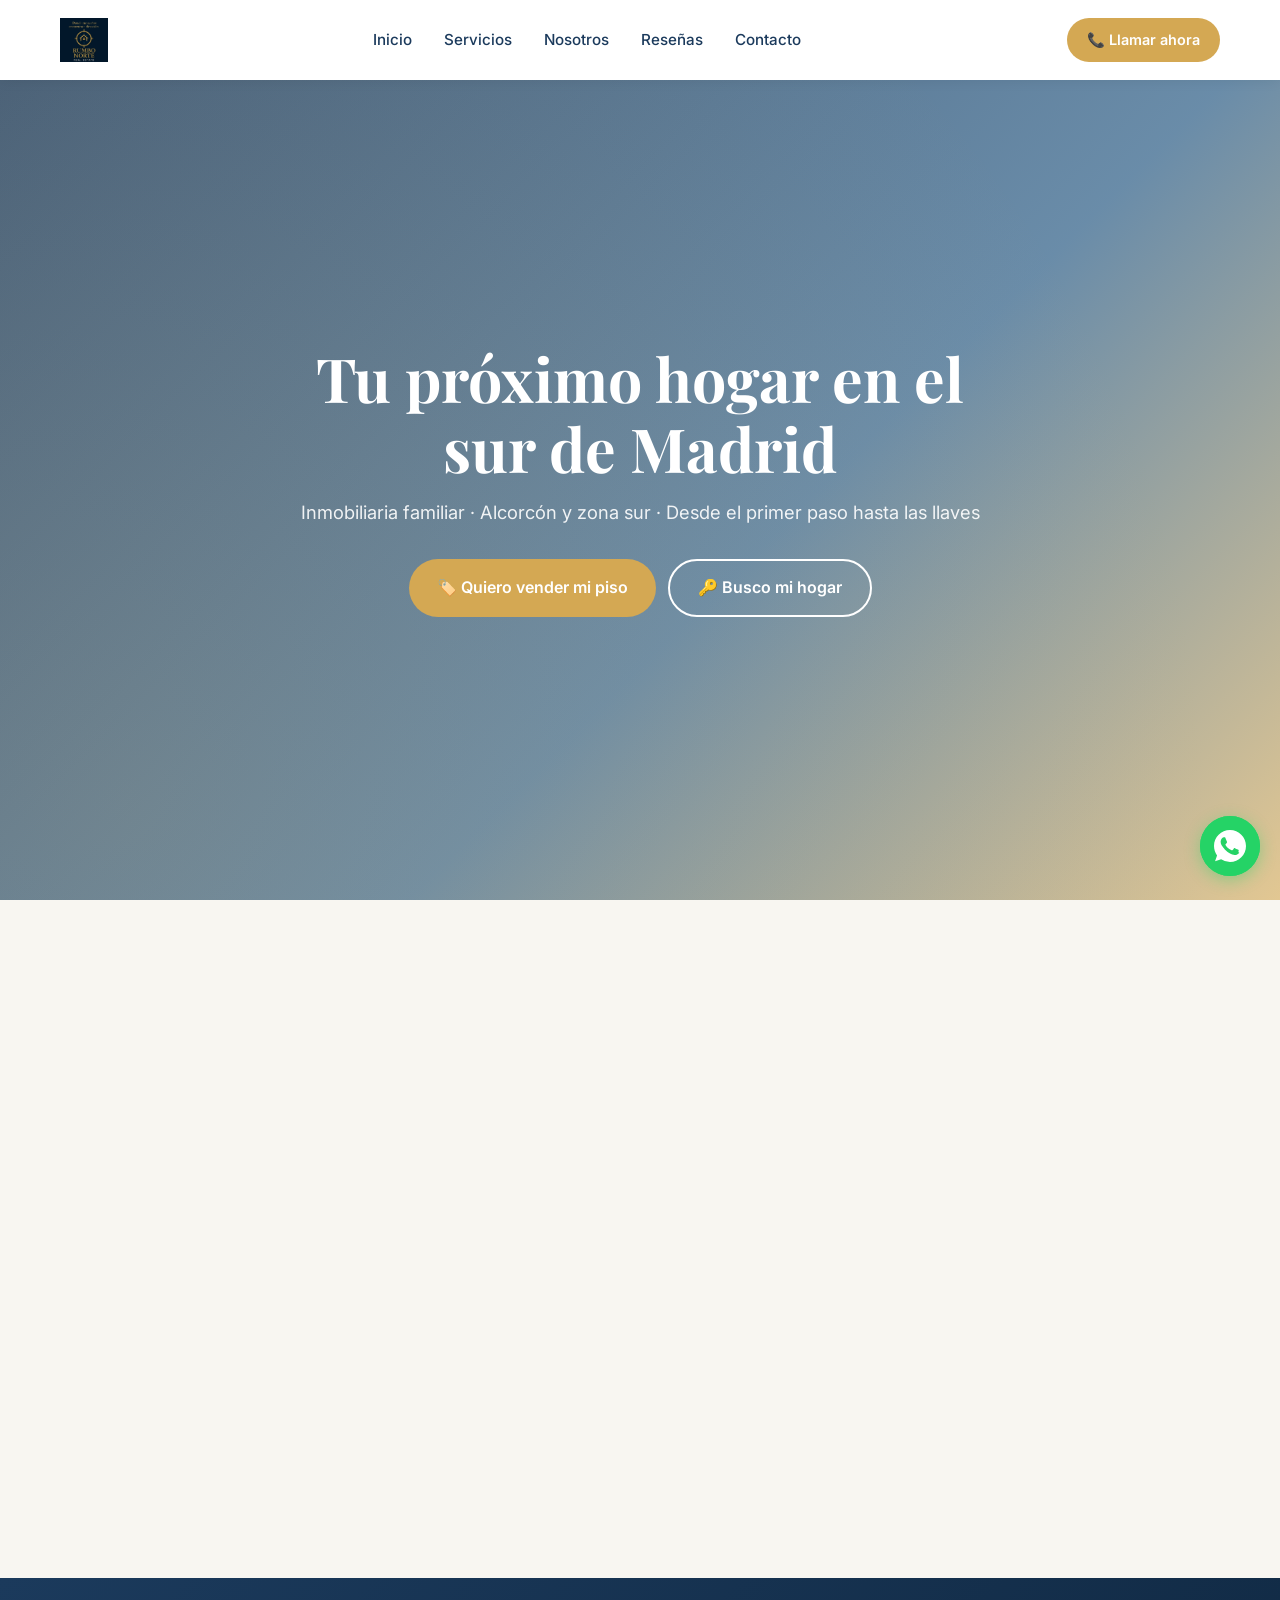
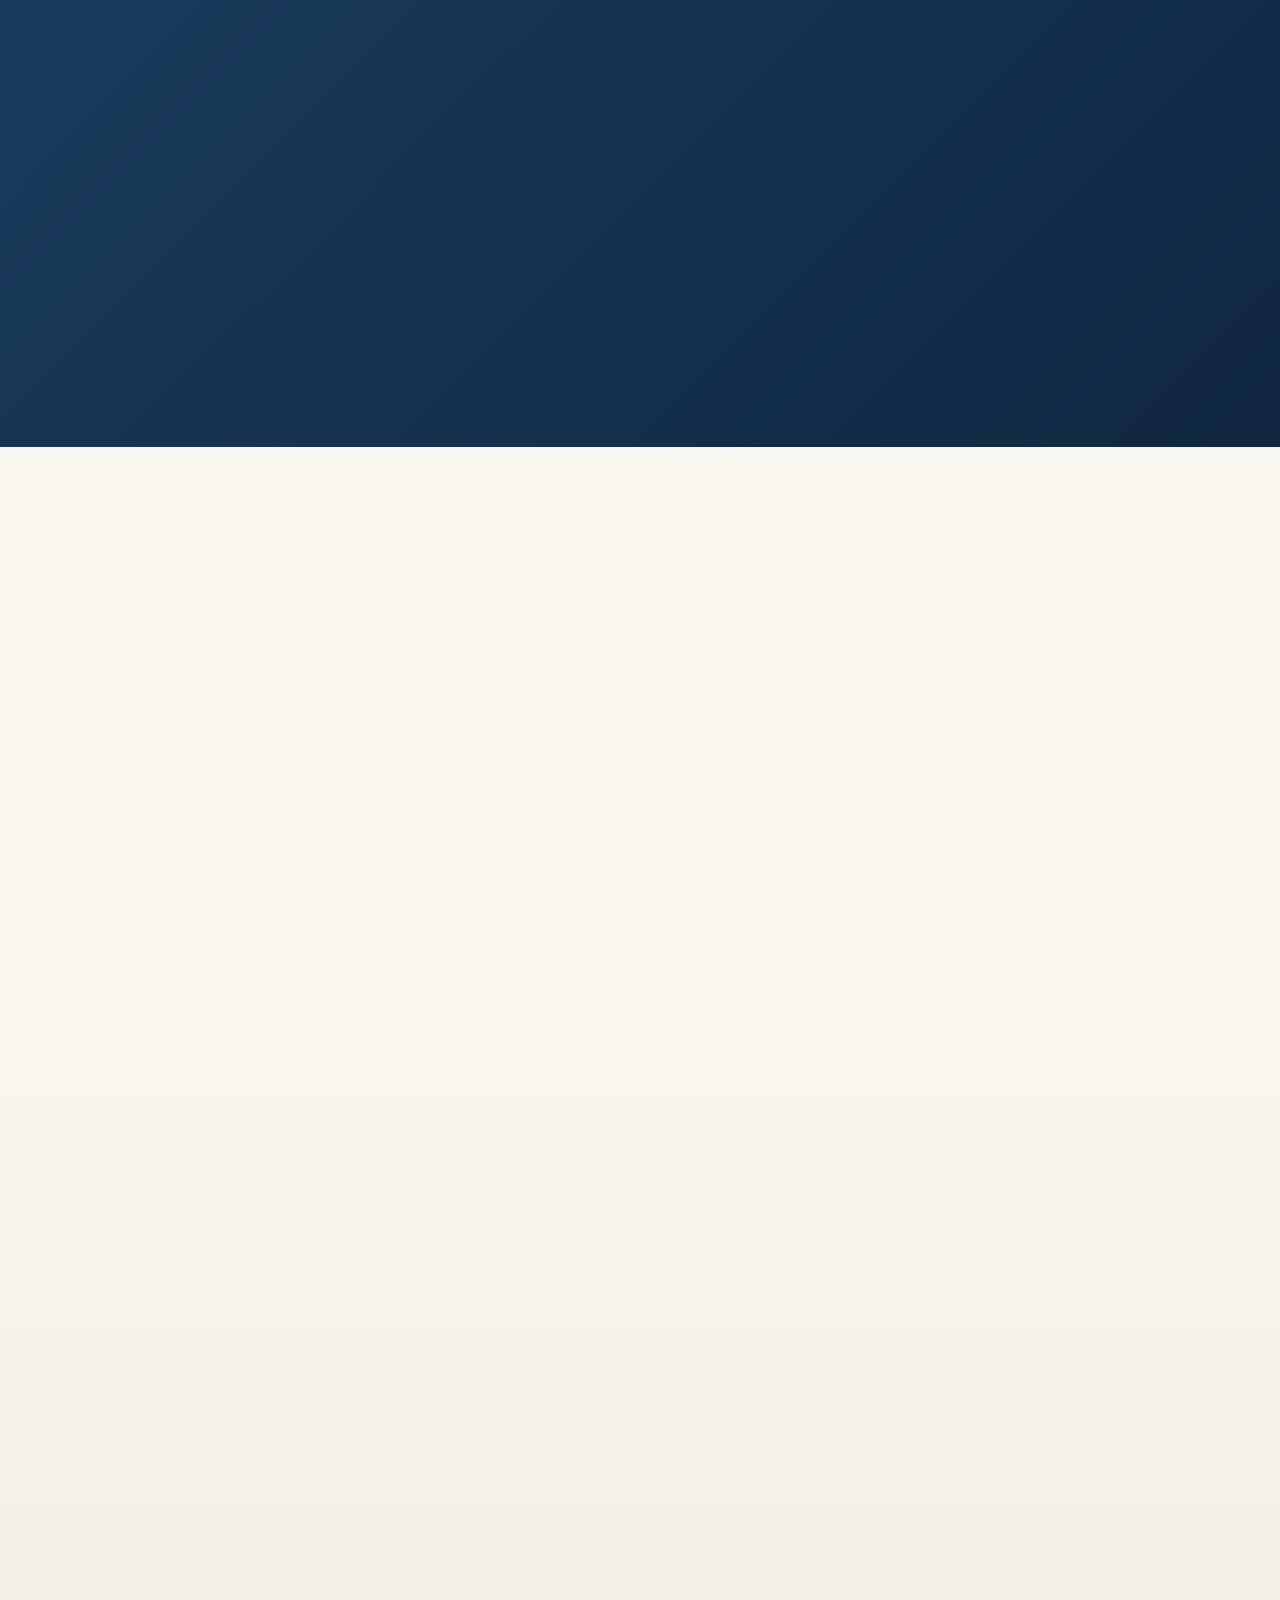
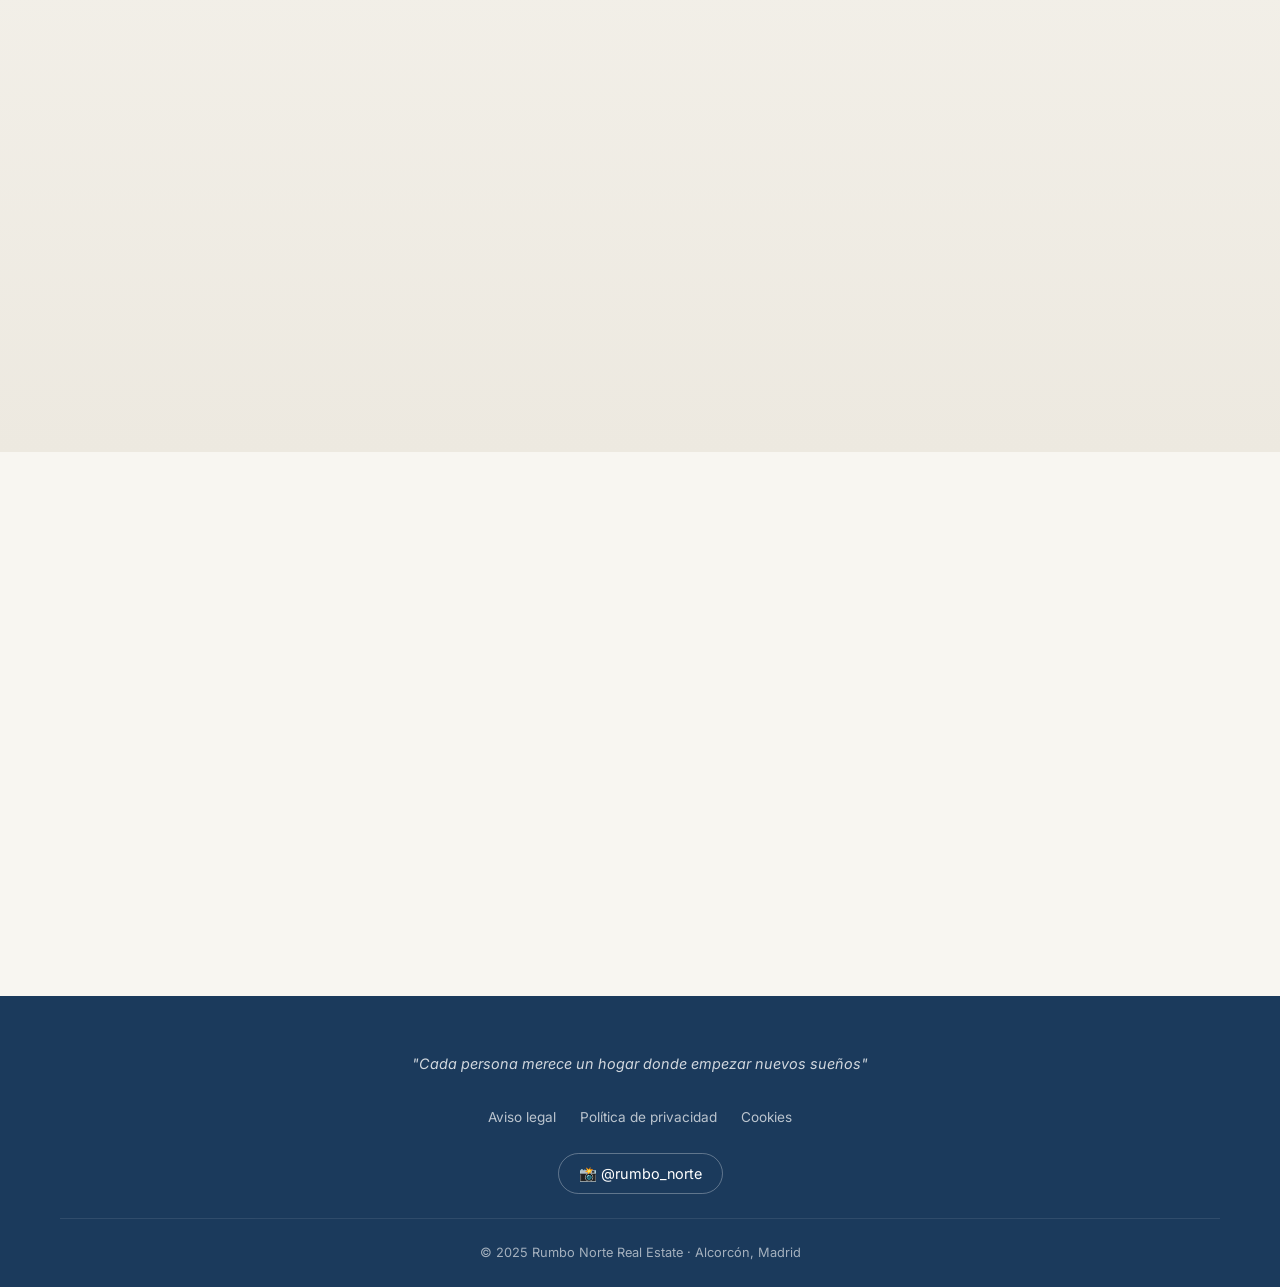
==== index.html @ 9783fb2f "fix: eliminar badges del hero, ajustar espaciado botones y añadir logo.png - Quitar badges (5/5 Goog" ====
<!DOCTYPE html>
<html lang="es">
<head>
  <meta charset="UTF-8">
  <meta name="viewport" content="width=device-width, initial-scale=1.0">
  <title>Rumbo Norte Real Estate | Inmobiliaria en Alcorcón, Madrid</title>
  <meta name="description" content="Inmobiliaria familiar en Alcorcón. Compra, venta y alquiler de viviendas en el sur de Madrid. Valoración gratuita · Trato personal · 5/5 en Google.">
  <meta name="keywords" content="inmobiliaria alcorcón, comprar piso alcorcón, vender piso alcorcón, alquiler alcorcón, rumbo norte">
  <meta property="og:title" content="Rumbo Norte Real Estate">
  <meta property="og:description" content="Tu inmobiliaria de confianza en Alcorcón">
  <meta property="og:type" content="website">
  <link rel="canonical" href="https://rumbo-norte.es">
  <link rel="preconnect" href="https://fonts.googleapis.com">
  <link rel="preconnect" href="https://fonts.gstatic.com" crossorigin>
  <link href="https://fonts.googleapis.com/css2?family=Inter:wght@400;500;600;700&family=Playfair+Display:wght@600;700&display=swap" rel="stylesheet">
  <link rel="icon" type="image/png" href="images/logo.png">
  <link rel="stylesheet" href="style.css">

  <!-- Schema.org JSON-LD -->
  <script type="application/ld+json">
  {
    "@context": "https://schema.org",
    "@type": "RealEstateAgent",
    "name": "Rumbo Norte Real Estate",
    "image": "images/logo.png",
    "address": {
      "@type": "PostalAddress",
      "streetAddress": "C. Porto Lagos 9, posterior, LOCAL 4",
      "addressLocality": "Alcorcón",
      "addressRegion": "Madrid",
      "postalCode": "28924",
      "addressCountry": "ES"
    },
    "telephone": "+34652392593",
    "priceRange": "€€",
    "openingHours": ["Mo-Fr 09:00-19:00", "Sa 10:00-14:00"],
    "aggregateRating": {
      "@type": "AggregateRating",
      "ratingValue": "5",
      "reviewCount": "12"
    }
  }
  </script>
</head>
<body>

  <!-- ========== HEADER ========== -->
  <header class="header" id="header">
    <div class="header-inner">
      <a href="#inicio" class="logo" aria-label="Rumbo Norte Real Estate — Inicio">
        <img src="images/logo.png" alt="Rumbo Norte Real Estate" class="logo-img" onerror="this.style.display='none'; this.nextElementSibling.classList.add('show');">
        <span class="logo-fallback">RUMBO NORTE</span>
      </a>

      <nav class="nav" id="nav" aria-label="Navegación principal">
        <a href="#inicio">Inicio</a>
        <a href="#servicios">Servicios</a>
        <a href="#nosotros">Nosotros</a>
        <a href="#resenas">Reseñas</a>
        <a href="#contacto">Contacto</a>
      </nav>

      <a href="tel:+34652392593" class="header-cta" aria-label="Llamar ahora al 652 39 25 93">
        📞 Llamar ahora
      </a>
      <button class="hamburger" id="hamburger" aria-label="Abrir menú" aria-expanded="false">
        <span></span>
        <span></span>
        <span></span>
      </button>
    </div>
  </header>

  <!-- ========== HERO ========== -->
  <section class="hero" id="inicio">
    <div class="hero-content">
      <h1>Tu próximo hogar en el sur de Madrid</h1>
      <p class="hero-subtitle">Inmobiliaria familiar · Alcorcón y zona sur · Desde el primer paso hasta las llaves</p>
      <div class="hero-buttons">
        <a href="#contacto" class="btn btn-primary" onclick="document.getElementById('motivo').value='vender'">🏷️ Quiero vender mi piso</a>
        <a href="https://wa.me/34652392593?text=Hola%2C%20me%20interesa%20obtener%20informaci%C3%B3n%20sobre%20vuestros%20servicios%20inmobiliarios" class="btn btn-outline" target="_blank" rel="noopener">🔑 Busco mi hogar</a>
      </div>
    </div>
  </section>

  <!-- ========== SERVICIOS ========== -->
  <section class="servicios" id="servicios">
    <div class="container">
      <h2 class="section-title fade-in">Nuestros servicios</h2>
      <p class="section-subtitle fade-in">Todo lo que necesitas en un solo lugar</p>
      <div class="servicios-grid">
        <a href="servicio-compraventa.html" class="servicio-card fade-in">
          <div class="servicio-card-icon">🏠</div>
          <h3>Compraventa</h3>
          <p>Gestión completa de compra y venta de viviendas, locales y garajes.</p>
        </a>
        <a href="servicio-alquiler.html" class="servicio-card fade-in">
          <div class="servicio-card-icon">🔑</div>
          <h3>Alquiler</h3>
          <p>Selección de inquilinos, contratos y seguimiento del arrendamiento.</p>
        </a>
        <a href="servicio-valoraciones.html" class="servicio-card fade-in">
          <div class="servicio-card-icon">📊</div>
          <h3>Valoraciones</h3>
          <p>Tasación gratuita y orientativa de tu inmueble.</p>
        </a>
        <a href="servicio-asesoria-legal.html" class="servicio-card fade-in">
          <div class="servicio-card-icon">📋</div>
          <h3>Asesoría legal</h3>
          <p>Acompañamiento en escrituras, notaría y trámites administrativos.</p>
        </a>
        <a href="servicio-financiacion.html" class="servicio-card fade-in">
          <div class="servicio-card-icon">💰</div>
          <h3>Financiación</h3>
          <p>Enlace con los mejores intermediarios hipotecarios.</p>
        </a>
        <a href="servicio-locales.html" class="servicio-card fade-in">
          <div class="servicio-card-icon">🏢</div>
          <h3>Locales y oficinas</h3>
          <p>Especialistas en activos comerciales en Alcorcón.</p>
        </a>
      </div>
    </div>
  </section>

  <!-- ========== POR QUÉ ELEGIRNOS ========== -->
  <section class="por-que" id="nosotros">
    <div class="container">
      <h2 class="section-title fade-in">¿Por qué Rumbo Norte?</h2>
      <p class="section-subtitle fade-in">Lo que nos hace diferentes</p>
      <div class="por-que-grid">
        <div class="por-que-item fade-in">
          <div class="por-que-item-icon">👨‍👩‍👧</div>
          <h3>Trato familiar y personal</h3>
          <p>Cada cliente es único. Te escuchamos, entendemos tus necesidades y te acompañamos de principio a fin.</p>
        </div>
        <div class="por-que-item fade-in">
          <div class="por-que-item-icon">🔍</div>
          <h3>Conocimiento del barrio</h3>
          <p>Vivimos y trabajamos en Alcorcón. Conocemos cada calle, cada comunidad, cada oportunidad.</p>
        </div>
        <div class="por-que-item fade-in">
          <div class="por-que-item-icon">⚡</div>
          <h3>Procesos ágiles y transparentes</h3>
          <p>Sin letra pequeña ni sorpresas. Información clara en cada paso del proceso.</p>
        </div>
        <div class="por-que-item fade-in">
          <div class="por-que-item-icon">🛡️</div>
          <h3>Total seguridad jurídica</h3>
          <p>Revisamos toda la documentación para que firmes con total tranquilidad.</p>
        </div>
      </div>
    </div>
  </section>

  <!-- ========== RESEÑAS ========== -->
  <section class="resenas" id="resenas">
    <div class="container">
      <h2 class="section-title fade-in">Lo que dicen nuestros clientes</h2>
      <div class="resenas-badge-wrapper fade-in">
        <div class="resenas-badge">⭐ 5/5 en Google · 12 reseñas verificadas</div>
      </div>
      <div class="resenas-slider fade-in">
        <div class="resena-card">
          <div class="resena-stars">⭐⭐⭐⭐⭐</div>
          <p class="resena-text">"Desi ha sido de gran ayuda para alquilar el local en el que estábamos interesadas. Muy flexible en cuanto a disponibilidad y muy atenta en todo momento."</p>
          <div class="resena-author">Celia González del Pozo</div>
        </div>
        <div class="resena-card">
          <div class="resena-stars">⭐⭐⭐⭐⭐</div>
          <p class="resena-text">"He contratado los servicios de Rumbo Norte para el alquiler de mi vivienda y ha sido un auténtico placer. Desire ha sido super profesional, un servicio excepcional."</p>
          <div class="resena-author">Alejandro Delgado</div>
        </div>
        <div class="resena-card">
          <div class="resena-stars">⭐⭐⭐⭐⭐</div>
          <p class="resena-text">"Llevo trabajando con Desi bastante tiempo y su profesionalidad me ha llevado a buscarla cada vez que he necesitado algo de tipo inmobiliario. Siempre pendiente de todo."</p>
          <div class="resena-author">Oscar García</div>
        </div>
      </div>
      <div class="resenas-cta fade-in">
        <a href="https://www.google.com/maps/place/Rumbo+Norte+Real+Estate/" target="_blank" rel="noopener">Ver todas las reseñas en Google →</a>
      </div>
    </div>
  </section>

  <!-- ========== CONTACTO ========== -->
  <section class="contacto" id="contacto">
    <div class="container">
      <h2 class="section-title fade-in">¿Hablamos? Es gratis y sin compromiso</h2>
      <p class="section-subtitle fade-in">Rellena el formulario y te llamamos en menos de 24h</p>

      <div class="contacto-form fade-in">
        <form id="contactForm">
          <div id="formContent">
            <div class="form-group">
              <label for="nombre">Nombre *</label>
              <input type="text" id="nombre" name="nombre" placeholder="Tu nombre" required>
              <span class="error-msg">Por favor, introduce tu nombre</span>
            </div>
            <div class="form-group">
              <label for="telefono">Teléfono *</label>
              <input type="tel" id="telefono" name="telefono" placeholder="Ej: 612 345 678" required>
              <span class="error-msg">Introduce un teléfono válido</span>
            </div>
            <div class="form-group">
              <label for="email">Email</label>
              <input type="email" id="email" name="email" placeholder="tu@email.com">
            </div>
            <div class="form-group">
              <label for="motivo">¿Qué necesitas? *</label>
              <select id="motivo" name="motivo" required>
                <option value="">Selecciona una opción</option>
                <option value="vender">Quiero vender</option>
                <option value="comprar">Quiero comprar</option>
                <option value="alquilar">Quiero alquilar</option>
                <option value="arrendar">Quiero arrendar</option>
                <option value="otro">Otro</option>
              </select>
              <span class="error-msg">Selecciona un motivo</span>
            </div>
            <div class="form-group">
              <label for="mensaje">Mensaje (opcional)</label>
              <textarea id="mensaje" name="mensaje" placeholder="Cuéntanos más sobre lo que buscas..."></textarea>
            </div>
            <button type="submit" class="btn-submit">Solicitar llamada gratuita</button>
          </div>
          <div class="form-success" id="formSuccess">
            <div class="form-success-icon">✅</div>
            <h3>¡Mensaje enviado!</h3>
            <p>Nos ponemos en contacto contigo en menos de 24h.</p>
          </div>
        </form>
      </div>

      <div class="contacto-alt fade-in">
        <a href="https://wa.me/34652392593?text=Hola%2C%20me%20interesa%20obtener%20informaci%C3%B3n%20sobre%20vuestros%20servicios%20inmobiliarios" class="contacto-alt-card" target="_blank" rel="noopener">
          <div class="contacto-alt-icon contacto-alt-icon--whatsapp">💬</div>
          <strong>WhatsApp</strong>
        </a>
        <a href="tel:+34652392593" class="contacto-alt-card">
          <div class="contacto-alt-icon contacto-alt-icon--phone">📞</div>
          <strong>Llamar</strong>
        </a>
        <a href="https://instagram.com/rumbo_norte_real_estate" class="contacto-alt-card" target="_blank" rel="noopener">
          <div class="contacto-alt-icon contacto-alt-icon--instagram">📸</div>
          <strong>Instagram</strong>
        </a>
      </div>
    </div>
  </section>

  <!-- ========== MAPA ========== -->
  <section class="mapa" id="mapa">
    <div class="container">
      <h2 class="section-title fade-in">Encuéntranos</h2>
      <p class="section-subtitle fade-in">Estamos en el corazón de Alcorcón</p>
      <div class="mapa-wrapper fade-in">
        <div class="mapa-iframe">
          <iframe
            src="https://www.google.com/maps?q=Rumbo+Norte+Real+Estate,+C.+Porto+Lagos+9,+28924+Alcorcón,+Madrid&output=embed"
            allowfullscreen=""
            loading="lazy"
            referrerpolicy="no-referrer-when-downgrade"
            title="Ubicación de Rumbo Norte Real Estate en Alcorcón">
          </iframe>
        </div>
        <div class="mapa-info">
          <div class="mapa-info-item">
            <span class="mapa-info-icon">📍</span>
            <div>
              <strong>Dirección</strong>
              <span>C. Porto Lagos, 9, posterior, LOCAL 4<br>28924 Alcorcón, Madrid</span>
            </div>
          </div>
          <div class="mapa-info-item">
            <span class="mapa-info-icon">📞</span>
            <div>
              <strong>Teléfono</strong>
              <a href="tel:+34652392593">652 39 25 93</a>
            </div>
          </div>
          <div class="mapa-info-item">
            <span class="mapa-info-icon">🕐</span>
            <div>
              <strong>Horario</strong>
              <span>Lun–Vie: 9:00–19:00<br>Sáb: 10:00–14:00</span>
            </div>
          </div>
        </div>
      </div>
    </div>
  </section>

  <!-- ========== FOOTER ========== -->
  <footer class="footer">
    <div class="container">
      <div class="footer-top">
        <div class="footer-logo">
          <img src="images/logo-white.png" alt="Rumbo Norte Real Estate" class="logo-img" onerror="this.style.display='none'; this.nextElementSibling.classList.add('show');">
          <span class="logo-fallback">RUMBO NORTE</span>
        </div>
        <p class="footer-tagline">"Cada persona merece un hogar donde empezar nuevos sueños"</p>
      </div>
      <div class="footer-links">
        <a href="#">Aviso legal</a>
        <a href="#">Política de privacidad</a>
        <a href="#">Cookies</a>
      </div>
      <div class="footer-social">
        <a href="https://instagram.com/rumbo_norte" target="_blank" rel="noopener" aria-label="Instagram de Rumbo Norte">📸 @rumbo_norte</a>
      </div>
      <div class="footer-bottom">
        <p>&copy; 2025 Rumbo Norte Real Estate · Alcorcón, Madrid</p>
      </div>
    </div>
  </footer>

  <!-- ========== SCROLL TO TOP ========== -->
  <button class="scroll-top" id="scrollTop" aria-label="Volver arriba">↑</button>

  <!-- ========== WHATSAPP FLOAT ========== -->
  <div class="whatsapp-float">
    <a href="https://wa.me/34652392593?text=Hola%2C%20me%20interesa%20obtener%20informaci%C3%B3n%20sobre%20vuestros%20servicios%20inmobiliarios" target="_blank" rel="noopener" aria-label="Contactar por WhatsApp">
      <svg viewBox="0 0 32 32" xmlns="http://www.w3.org/2000/svg">
        <path d="M16.004 0h-.008C7.174 0 0 7.176 0 16c0 3.5 1.132 6.742 3.052 9.376L1.056 31.2l6.064-1.952A15.9 15.9 0 0 0 16.004 32C24.824 32 32 24.824 32 16S24.824 0 16.004 0zm9.31 22.608c-.39 1.098-1.932 2.01-3.158 2.276-.84.18-1.936.322-5.628-1.21-4.722-1.96-7.762-6.748-7.998-7.06-.226-.312-1.9-2.532-1.9-4.83s1.2-3.426 1.628-3.894c.39-.426 1.026-.638 1.634-.638.198 0 .376.01.536.018.468.02.702.048 1.012.784.386.918 1.326 3.232 1.44 3.468.116.236.232.548.076.86-.146.322-.272.522-.508.798-.236.276-.486.488-.722.786-.214.26-.454.538-.194.996.26.458 1.156 1.904 2.484 3.084 1.706 1.518 3.144 1.988 3.59 2.208.348.172.762.134 1.032-.156.342-.368.764-.978 1.194-1.58.306-.428.692-.482 1.078-.322.392.148 2.478 1.168 2.902 1.382.424.214.708.322.812.496.104.176.104 1.012-.286 2.11z"/>
      </svg>
    </a>
  </div>

  <script src="main.js"></script>
</body>
</html>
---- style.css ----
/* =============================================
   RUMBO NORTE REAL ESTATE — Styles
   Mobile-first · Clean luxury meets barrio
   ============================================= */

/* ---------- Custom Properties ---------- */
:root {
  --color-primary: #1B3A5C;
  --color-primary-light: #2D5F8A;
  --color-accent: #D4A853;
  --color-bg: #F8F6F1;
  --color-text: #2C2C2C;
  --color-text-light: #6B6B6B;
  --color-white: #FFFFFF;
  --color-success: #2D7A4F;

  --border-radius-card: 16px;
  --shadow-card: 0 4px 24px rgba(0,0,0,0.08);
  --shadow-hover: 0 8px 40px rgba(0,0,0,0.14);
  --transition: 0.3s cubic-bezier(0.4, 0, 0.2, 1);

  --header-height: 70px;
}

/* ---------- Reset ---------- */
*, *::before, *::after {
  box-sizing: border-box;
  margin: 0;
  padding: 0;
}

html {
  scroll-behavior: smooth;
  scroll-padding-top: var(--header-height);
}

body {
  font-family: 'Inter', sans-serif;
  color: var(--color-text);
  background: var(--color-bg);
  line-height: 1.6;
  -webkit-font-smoothing: antialiased;
}

h1, h2, h3, h4 {
  font-family: 'Playfair Display', serif;
  line-height: 1.2;
}

a {
  color: inherit;
  text-decoration: none;
}

img {
  max-width: 100%;
  height: auto;
  display: block;
}

ul {
  list-style: none;
}

button, input, select, textarea {
  font-family: inherit;
  font-size: inherit;
}

/* ---------- Utility ---------- */
.container {
  width: 100%;
  max-width: 1200px;
  margin: 0 auto;
  padding: 0 20px;
}

.section-title {
  font-size: 1.8rem;
  color: var(--color-primary);
  text-align: center;
  margin-bottom: 0.5rem;
}

.section-subtitle {
  text-align: center;
  color: var(--color-text-light);
  margin-bottom: 2.5rem;
  font-size: 1rem;
}

/* ---------- Scroll Animations ---------- */
.fade-in {
  opacity: 0;
  transform: translateY(30px);
  transition: opacity 0.6s var(--transition), transform 0.6s var(--transition);
}

.fade-in.visible {
  opacity: 1;
  transform: translateY(0);
}

/* =============================================
   HEADER
   ============================================= */
.header {
  position: fixed;
  top: 0;
  left: 0;
  right: 0;
  z-index: 1000;
  background: var(--color-white);
  box-shadow: 0 2px 12px rgba(0,0,0,0.06);
  transition: var(--transition);
  height: var(--header-height);
}

.header.scrolled {
  height: 56px;
}

.header-inner {
  display: flex;
  align-items: center;
  justify-content: space-between;
  height: 100%;
  max-width: 1200px;
  margin: 0 auto;
  padding: 0 20px;
}

.logo {
  display: flex;
  align-items: center;
  gap: 10px;
  font-family: 'Playfair Display', serif;
  font-size: 1.2rem;
  font-weight: 700;
  color: var(--color-primary);
  z-index: 1001;
}

.logo img {
  height: 44px;
  transition: height var(--transition);
}

.header.scrolled .logo img {
  height: 36px;
}

.logo-fallback {
  display: none;
}

.logo img[src=""] ~ .logo-fallback,
.logo .logo-fallback.show {
  display: inline;
}

/* Nav */
.nav {
  display: none;
  position: fixed;
  top: 0;
  left: 0;
  right: 0;
  bottom: 0;
  background: var(--color-white);
  flex-direction: column;
  align-items: center;
  justify-content: center;
  gap: 2rem;
  z-index: 999;
}

.nav.open {
  display: flex;
}

.nav a {
  font-size: 1.25rem;
  font-weight: 500;
  color: var(--color-primary);
  transition: color var(--transition);
}

.nav a:hover,
.nav a:focus {
  color: var(--color-accent);
}

/* Hamburger */
.hamburger {
  display: flex;
  flex-direction: column;
  gap: 5px;
  background: none;
  border: none;
  cursor: pointer;
  z-index: 1001;
  padding: 8px;
}

.hamburger span {
  display: block;
  width: 24px;
  height: 2.5px;
  background: var(--color-primary);
  border-radius: 2px;
  transition: var(--transition);
}

.hamburger.active span:nth-child(1) {
  transform: rotate(45deg) translate(5px, 5px);
}

.hamburger.active span:nth-child(2) {
  opacity: 0;
}

.hamburger.active span:nth-child(3) {
  transform: rotate(-45deg) translate(5px, -5px);
}

/* CTA Header */
.header-cta {
  display: none;
}

.header-cta-mobile {
  display: inline-flex;
  align-items: center;
  gap: 6px;
  background: var(--color-accent);
  color: var(--color-white);
  padding: 8px 14px;
  border-radius: 50px;
  font-size: 0.85rem;
  font-weight: 600;
  white-space: nowrap;
}

/* =============================================
   HERO
   ============================================= */
.hero {
  min-height: 100vh;
  display: flex;
  align-items: center;
  justify-content: center;
  text-align: center;
  padding: calc(var(--header-height) + 20px) 20px 40px;
  background:
    linear-gradient(135deg, rgba(27,58,92,0.82) 0%, rgba(45,95,138,0.7) 60%, rgba(212,168,83,0.6) 100%),
    url('https://images.unsplash.com/photo-1600585154340-be6161a56a0c?w=1920&q=80') center/cover no-repeat;
  color: var(--color-white);
  position: relative;
  overflow: hidden;
}

.hero::before {
  content: '';
  position: absolute;
  top: -50%;
  left: -50%;
  width: 200%;
  height: 200%;
  background: radial-gradient(circle at 30% 70%, rgba(212,168,83,0.15) 0%, transparent 50%);
  animation: heroGlow 8s ease-in-out infinite alternate;
}

@keyframes heroGlow {
  0% { transform: translate(0, 0); }
  100% { transform: translate(5%, -5%); }
}

.hero-content {
  position: relative;
  max-width: 700px;
}

.hero h1 {
  font-size: 2.4rem;
  margin-bottom: 1rem;
  line-height: 1.15;
}

.hero-subtitle {
  font-size: 1.05rem;
  opacity: 0.9;
  margin-bottom: 2rem;
  line-height: 1.5;
}

.hero-buttons {
  display: flex;
  flex-direction: column;
  gap: 12px;
  margin-top: 1rem;
}

.btn {
  display: inline-flex;
  align-items: center;
  justify-content: center;
  gap: 8px;
  padding: 14px 28px;
  border-radius: 50px;
  font-weight: 600;
  font-size: 1rem;
  cursor: pointer;
  border: none;
  transition: var(--transition);
  text-align: center;
}

.btn:focus-visible {
  outline: 3px solid var(--color-accent);
  outline-offset: 2px;
}

.btn-primary {
  background: var(--color-accent);
  color: var(--color-white);
}

.btn-primary:hover {
  background: #c49a45;
  transform: translateY(-2px);
  box-shadow: 0 6px 20px rgba(212,168,83,0.4);
}

.btn-outline {
  background: transparent;
  color: var(--color-white);
  border: 2px solid var(--color-white);
}

.btn-outline:hover {
  background: var(--color-white);
  color: var(--color-primary);
  transform: translateY(-2px);
}

/* Badges */
.hero-badges {
  display: flex;
  flex-wrap: wrap;
  justify-content: center;
  gap: 12px;
}

.badge {
  display: inline-flex;
  align-items: center;
  gap: 6px;
  background: rgba(255,255,255,0.15);
  backdrop-filter: blur(10px);
  padding: 8px 16px;
  border-radius: 50px;
  font-size: 0.85rem;
  font-weight: 500;
}

/* =============================================
   CTA CARDS
   ============================================= */
.cta-section {
  padding: 60px 0;
}

.cta-grid {
  display: grid;
  gap: 24px;
}

.cta-card {
  border-radius: var(--border-radius-card);
  padding: 40px 28px;
  color: var(--color-white);
  transition: var(--transition);
}

.cta-card:hover {
  transform: translateY(-4px);
  box-shadow: var(--shadow-hover);
}

.cta-card--sell {
  background: linear-gradient(135deg, var(--color-primary) 0%, var(--color-primary-light) 100%);
}

.cta-card--buy {
  background: linear-gradient(135deg, #B8912E 0%, var(--color-accent) 100%);
}

.cta-card-icon {
  font-size: 2.5rem;
  margin-bottom: 16px;
}

.cta-card h3 {
  font-size: 1.5rem;
  margin-bottom: 12px;
}

.cta-card p {
  opacity: 0.9;
  margin-bottom: 20px;
  line-height: 1.6;
}

.cta-card-benefits {
  margin-bottom: 24px;
}

.cta-card-benefits li {
  padding: 4px 0;
  font-size: 0.95rem;
  opacity: 0.9;
}

.cta-card .btn {
  width: 100%;
  background: var(--color-white);
  color: var(--color-primary);
  font-weight: 700;
}

.cta-card .btn:hover {
  transform: translateY(-2px);
  box-shadow: 0 4px 16px rgba(0,0,0,0.2);
}

/* =============================================
   SERVICIOS
   ============================================= */
.servicios {
  padding: 60px 0;
}

.servicios-grid {
  display: grid;
  grid-template-columns: 1fr 1fr;
  gap: 16px;
}

.servicio-card {
  display: block;
  background: var(--color-white);
  border-radius: var(--border-radius-card);
  padding: 28px 20px;
  text-align: center;
  box-shadow: var(--shadow-card);
  transition: var(--transition);
  cursor: pointer;
  text-decoration: none;
  color: inherit;
}

.servicio-card:hover {
  transform: translateY(-4px);
  box-shadow: var(--shadow-hover);
}

.servicio-card:focus-visible {
  outline: 3px solid var(--color-accent);
  outline-offset: 2px;
}

.servicio-card-icon {
  font-size: 2.2rem;
  margin-bottom: 12px;
}

.servicio-card h3 {
  font-size: 1.05rem;
  color: var(--color-primary);
  margin-bottom: 8px;
  font-family: 'Inter', sans-serif;
  font-weight: 700;
}

.servicio-card p {
  font-size: 0.85rem;
  color: var(--color-text-light);
  line-height: 1.5;
}

/* =============================================
   POR QUÉ ELEGIRNOS
   ============================================= */
.por-que {
  padding: 60px 0;
  background: linear-gradient(135deg, var(--color-primary) 0%, #0F2740 100%);
  color: var(--color-white);
}

.por-que .section-title {
  color: var(--color-white);
}

.por-que .section-subtitle {
  color: rgba(255,255,255,0.7);
}

.por-que-grid {
  display: grid;
  grid-template-columns: 1fr 1fr;
  gap: 24px;
}

.por-que-item {
  text-align: center;
  padding: 24px 16px;
}

.por-que-item-icon {
  font-size: 2.5rem;
  margin-bottom: 12px;
}

.por-que-item h3 {
  font-size: 1rem;
  margin-bottom: 8px;
  font-family: 'Inter', sans-serif;
  font-weight: 600;
}

.por-que-item p {
  font-size: 0.85rem;
  opacity: 0.8;
  line-height: 1.5;
}

/* =============================================
   RESEÑAS
   ============================================= */
.resenas {
  padding: 60px 0;
}

.resenas-badge {
  display: inline-flex;
  align-items: center;
  gap: 8px;
  background: var(--color-white);
  box-shadow: var(--shadow-card);
  padding: 12px 24px;
  border-radius: 50px;
  font-weight: 600;
  font-size: 0.95rem;
  margin: 0 auto 2rem;
  color: var(--color-primary);
}

.resenas-badge-wrapper {
  text-align: center;
}

.resenas-slider {
  display: flex;
  gap: 20px;
  overflow-x: auto;
  scroll-snap-type: x mandatory;
  -webkit-overflow-scrolling: touch;
  padding: 10px 0 20px;
  scrollbar-width: none;
}

.resenas-slider::-webkit-scrollbar {
  display: none;
}

.resena-card {
  flex: 0 0 85%;
  scroll-snap-align: start;
  background: var(--color-white);
  border-radius: var(--border-radius-card);
  padding: 28px 24px;
  box-shadow: var(--shadow-card);
}

.resena-stars {
  color: #F5A623;
  font-size: 1.1rem;
  margin-bottom: 12px;
}

.resena-text {
  font-size: 0.95rem;
  color: var(--color-text);
  line-height: 1.6;
  margin-bottom: 16px;
  font-style: italic;
}

.resena-author {
  font-weight: 700;
  color: var(--color-primary);
  font-size: 0.9rem;
}

.resenas-cta {
  text-align: center;
  margin-top: 2rem;
}

.resenas-cta a {
  color: var(--color-primary);
  font-weight: 600;
  border-bottom: 2px solid var(--color-accent);
  padding-bottom: 2px;
  transition: var(--transition);
}

.resenas-cta a:hover {
  color: var(--color-accent);
}

/* =============================================
   CONTACTO
   ============================================= */
.contacto {
  padding: 60px 0;
  background: linear-gradient(180deg, var(--color-bg) 0%, #EDE9E0 100%);
}

.contacto-form {
  background: var(--color-white);
  border-radius: var(--border-radius-card);
  padding: 32px 24px;
  box-shadow: var(--shadow-card);
  max-width: 600px;
  margin: 0 auto 2rem;
}

.form-group {
  margin-bottom: 20px;
}

.form-group label {
  display: block;
  font-weight: 600;
  font-size: 0.9rem;
  margin-bottom: 6px;
  color: var(--color-primary);
}

.form-group input,
.form-group select,
.form-group textarea {
  width: 100%;
  padding: 12px 16px;
  border: 2px solid #E0DDD6;
  border-radius: 12px;
  background: var(--color-bg);
  color: var(--color-text);
  transition: border-color var(--transition);
}

.form-group input:focus,
.form-group select:focus,
.form-group textarea:focus {
  outline: none;
  border-color: var(--color-primary);
}

.form-group textarea {
  resize: vertical;
  min-height: 100px;
}

.form-group .error-msg {
  color: #D32F2F;
  font-size: 0.8rem;
  margin-top: 4px;
  display: none;
}

.form-group.error input,
.form-group.error select {
  border-color: #D32F2F;
}

.form-group.error .error-msg {
  display: block;
}

.btn-submit {
  width: 100%;
  padding: 16px;
  background: var(--color-primary);
  color: var(--color-white);
  border: none;
  border-radius: 50px;
  font-weight: 700;
  font-size: 1.05rem;
  cursor: pointer;
  transition: var(--transition);
}

.btn-submit:hover {
  background: var(--color-primary-light);
  transform: translateY(-2px);
  box-shadow: 0 6px 20px rgba(27,58,92,0.3);
}

.btn-submit:focus-visible {
  outline: 3px solid var(--color-accent);
  outline-offset: 2px;
}

.form-success {
  display: none;
  text-align: center;
  padding: 40px 20px;
}

.form-success.show {
  display: block;
}

.form-success-icon {
  font-size: 3rem;
  margin-bottom: 16px;
}

.form-success h3 {
  color: var(--color-success);
  margin-bottom: 8px;
}

.form-success p {
  color: var(--color-text-light);
}

/* Contact alternatives */
.contacto-alt {
  display: grid;
  gap: 12px;
  max-width: 600px;
  margin: 0 auto;
}

.contacto-alt-card {
  display: flex;
  align-items: center;
  gap: 16px;
  background: var(--color-white);
  border-radius: var(--border-radius-card);
  padding: 16px 20px;
  box-shadow: var(--shadow-card);
  transition: var(--transition);
}

.contacto-alt-card:hover {
  transform: translateY(-2px);
  box-shadow: var(--shadow-hover);
}

.contacto-alt-icon {
  font-size: 1.6rem;
  width: 48px;
  height: 48px;
  display: flex;
  align-items: center;
  justify-content: center;
  border-radius: 12px;
  flex-shrink: 0;
}

.contacto-alt-icon--whatsapp {
  background: #E8F5E9;
}

.contacto-alt-icon--phone {
  background: #E3F2FD;
}

.contacto-alt-icon--instagram {
  background: #FCE4EC;
}

.contacto-alt-card strong {
  display: block;
  font-size: 0.9rem;
  color: var(--color-primary);
}

.contacto-alt-card span {
  font-size: 0.85rem;
  color: var(--color-text-light);
}

/* =============================================
   MAPA
   ============================================= */
.mapa {
  padding: 60px 0;
}

.mapa-wrapper {
  display: grid;
  gap: 24px;
}

.mapa-iframe {
  border-radius: var(--border-radius-card);
  overflow: hidden;
  box-shadow: var(--shadow-card);
}

.mapa-iframe iframe {
  width: 100%;
  height: 300px;
  border: 0;
}

.mapa-info {
  background: var(--color-white);
  border-radius: var(--border-radius-card);
  padding: 28px 24px;
  box-shadow: var(--shadow-card);
}

.mapa-info-item {
  display: flex;
  gap: 12px;
  margin-bottom: 20px;
}

.mapa-info-item:last-child {
  margin-bottom: 0;
}

.mapa-info-icon {
  font-size: 1.3rem;
  flex-shrink: 0;
  margin-top: 2px;
}

.mapa-info-item strong {
  display: block;
  font-size: 0.9rem;
  color: var(--color-primary);
  margin-bottom: 2px;
}

.mapa-info-item span,
.mapa-info-item a {
  font-size: 0.9rem;
  color: var(--color-text-light);
}

.mapa-info-item a:hover {
  color: var(--color-accent);
}

/* =============================================
   FOOTER
   ============================================= */
.footer {
  background: var(--color-primary);
  color: var(--color-white);
  padding: 48px 0 24px;
}

.footer-top {
  text-align: center;
  margin-bottom: 32px;
}

.footer-logo {
  font-family: 'Playfair Display', serif;
  font-size: 1.4rem;
  font-weight: 700;
  margin-bottom: 8px;
}

.footer-logo img {
  height: 40px;
  margin: 0 auto;
}

.footer-tagline {
  font-style: italic;
  opacity: 0.8;
  font-size: 0.9rem;
}

.footer-links {
  display: flex;
  flex-wrap: wrap;
  justify-content: center;
  gap: 16px 24px;
  margin-bottom: 24px;
}

.footer-links a {
  font-size: 0.85rem;
  opacity: 0.7;
  transition: opacity var(--transition);
}

.footer-links a:hover {
  opacity: 1;
}

.footer-social {
  text-align: center;
  margin-bottom: 24px;
}

.footer-social a {
  display: inline-flex;
  align-items: center;
  gap: 8px;
  padding: 8px 20px;
  border: 1px solid rgba(255,255,255,0.3);
  border-radius: 50px;
  font-size: 0.9rem;
  transition: var(--transition);
}

.footer-social a:hover {
  background: rgba(255,255,255,0.1);
  border-color: rgba(255,255,255,0.5);
}

.footer-bottom {
  text-align: center;
  padding-top: 24px;
  border-top: 1px solid rgba(255,255,255,0.15);
  font-size: 0.8rem;
  opacity: 0.6;
}

/* Scroll to top */
.scroll-top {
  position: fixed;
  bottom: 100px;
  right: 20px;
  width: 44px;
  height: 44px;
  background: var(--color-primary);
  color: var(--color-white);
  border: none;
  border-radius: 50%;
  font-size: 1.2rem;
  cursor: pointer;
  opacity: 0;
  visibility: hidden;
  transition: var(--transition);
  box-shadow: var(--shadow-card);
  z-index: 990;
  display: flex;
  align-items: center;
  justify-content: center;
}

.scroll-top.visible {
  opacity: 1;
  visibility: visible;
}

.scroll-top:hover {
  background: var(--color-accent);
  transform: translateY(-2px);
}

.scroll-top:focus-visible {
  outline: 3px solid var(--color-accent);
  outline-offset: 2px;
}

/* =============================================
   WhatsApp Floating Button
   ============================================= */
.whatsapp-float {
  position: fixed;
  bottom: 24px;
  right: 20px;
  z-index: 999;
}

.whatsapp-float a {
  display: flex;
  align-items: center;
  justify-content: center;
  width: 60px;
  height: 60px;
  background: #25D366;
  border-radius: 50%;
  box-shadow: 0 4px 16px rgba(37,211,102,0.4);
  transition: var(--transition);
  position: relative;
}

.whatsapp-float a:hover {
  transform: scale(1.1);
  box-shadow: 0 6px 24px rgba(37,211,102,0.5);
}

.whatsapp-float a::before {
  content: '';
  position: absolute;
  width: 100%;
  height: 100%;
  border-radius: 50%;
  background: #25D366;
  animation: whatsappPulse 2s ease-out infinite;
  z-index: -1;
}

@keyframes whatsappPulse {
  0% { transform: scale(1); opacity: 0.6; }
  100% { transform: scale(1.5); opacity: 0; }
}

.whatsapp-float svg {
  width: 32px;
  height: 32px;
  fill: white;
}

/* =============================================
   TABLET (768px)
   ============================================= */
@media (min-width: 768px) {
  .hero h1 {
    font-size: 3.2rem;
  }

  .hero-subtitle {
    font-size: 1.15rem;
  }

  .hero-buttons {
    flex-direction: row;
    justify-content: center;
  }

  .cta-grid {
    grid-template-columns: 1fr 1fr;
  }

  .servicios-grid {
    grid-template-columns: repeat(3, 1fr);
    gap: 20px;
  }

  .resena-card {
    flex: 0 0 45%;
  }

  .mapa-wrapper {
    grid-template-columns: 1fr 1fr;
  }

  .mapa-iframe iframe {
    height: 100%;
    min-height: 300px;
  }

  .contacto-alt {
    grid-template-columns: repeat(3, 1fr);
  }
}

/* =============================================
   DESKTOP (1024px)
   ============================================= */
@media (min-width: 1024px) {
  :root {
    --header-height: 80px;
  }

  .hamburger {
    display: none;
  }

  .nav {
    display: flex;
    position: static;
    flex-direction: row;
    background: transparent;
    gap: 2rem;
  }

  .nav a {
    font-size: 0.95rem;
  }

  .header-cta {
    display: inline-flex;
    align-items: center;
    gap: 6px;
    background: var(--color-accent);
    color: var(--color-white);
    padding: 10px 20px;
    border-radius: 50px;
    font-weight: 600;
    font-size: 0.9rem;
    transition: var(--transition);
  }

  .header-cta:hover {
    background: #c49a45;
    transform: translateY(-1px);
  }

  .header-cta-mobile {
    display: none;
  }

  .hero h1 {
    font-size: 3.8rem;
  }

  .section-title {
    font-size: 2.2rem;
  }

  .servicios-grid {
    grid-template-columns: repeat(3, 1fr);
    gap: 24px;
  }

  .servicio-card {
    padding: 36px 24px;
  }

  .por-que-grid {
    grid-template-columns: repeat(4, 1fr);
  }

  .resena-card {
    flex: 0 0 32%;
  }
}
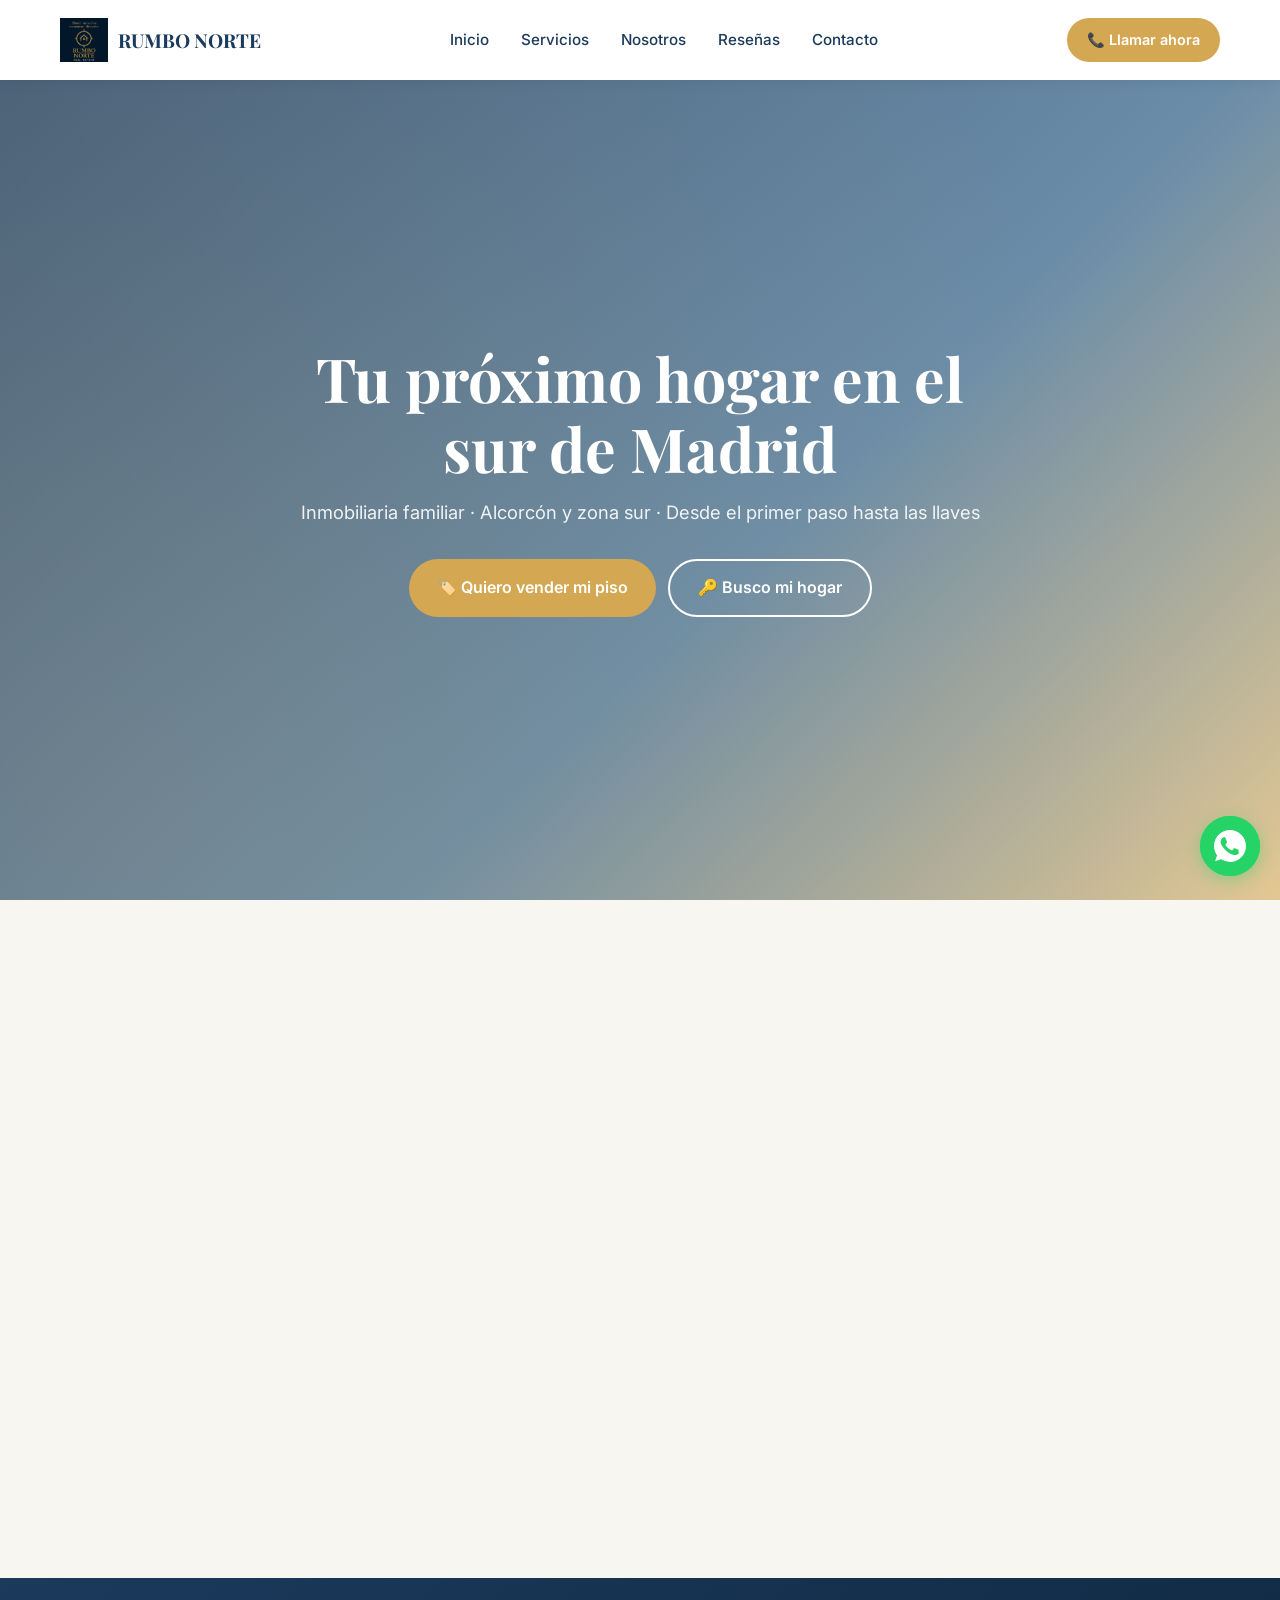
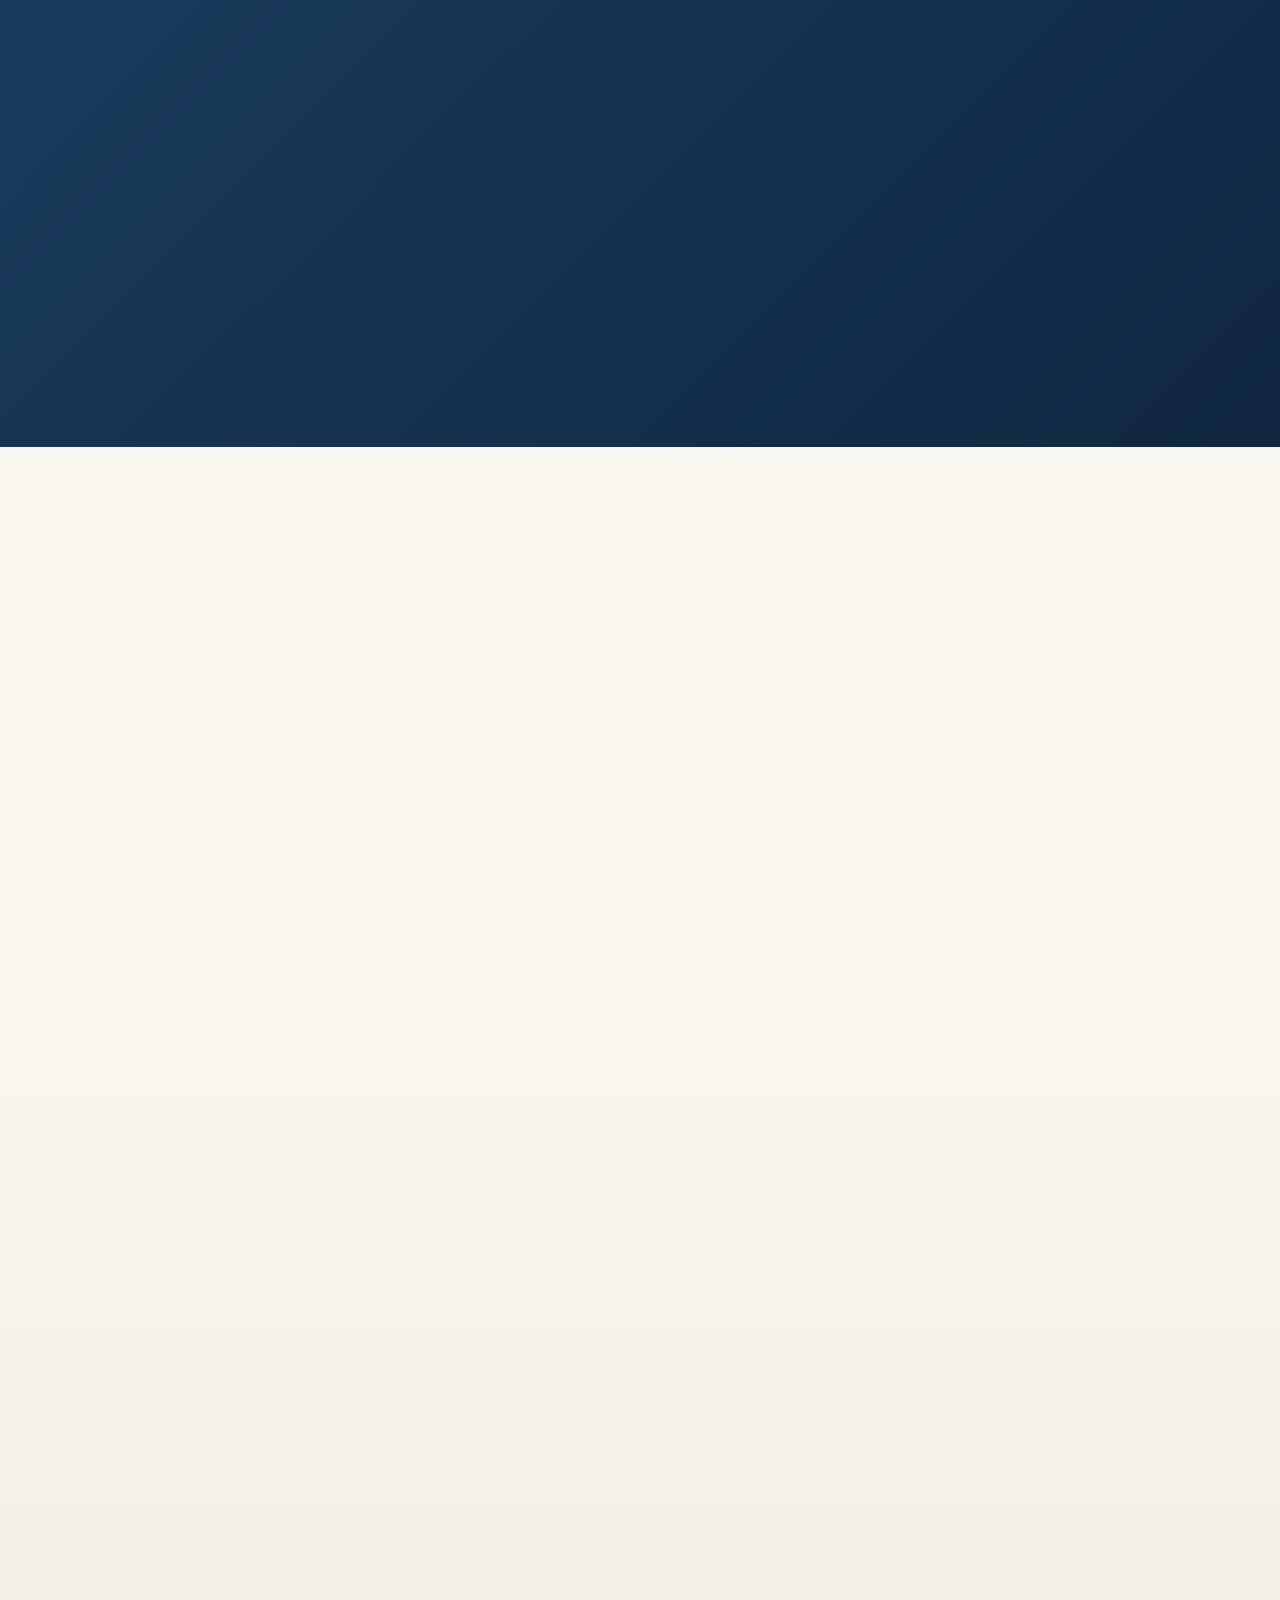
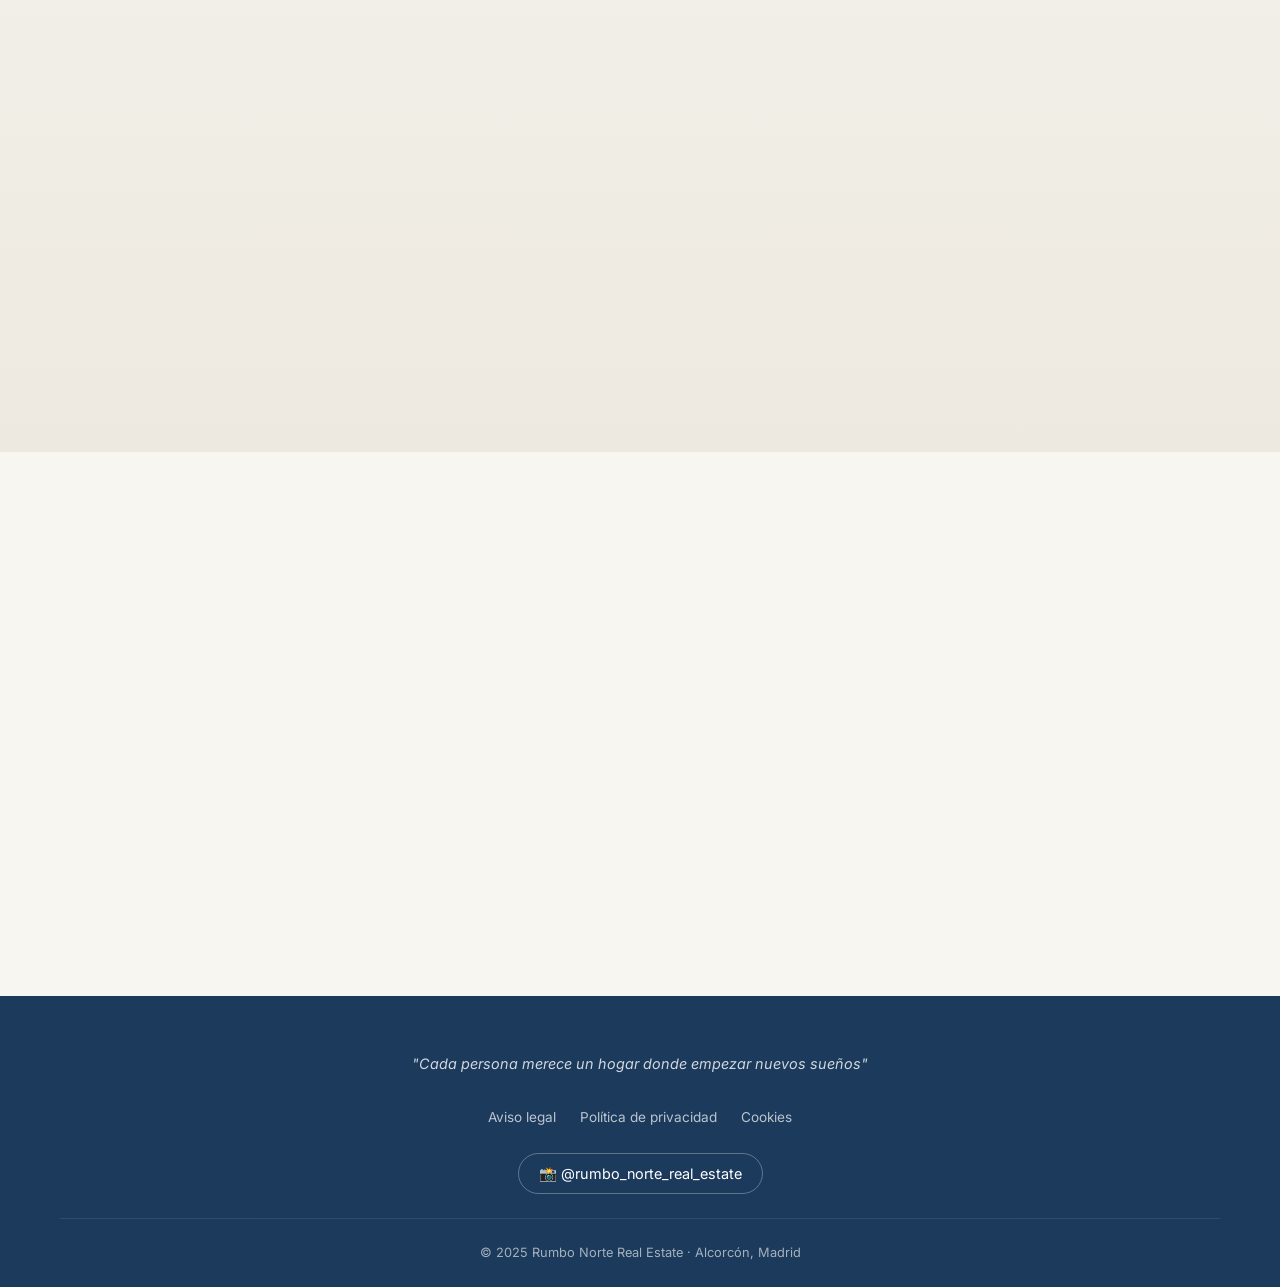
==== commit 0a6cbf02: "fix: actualizar horario real (Lun-Vie 9:00-20:30, Sáb-Dom cerrado) Co-Authored-By: Claude Opus 4.6 (" ====
--- a/index.html
+++ b/index.html
@@ -33,7 +33,7 @@
     },
     "telephone": "+34652392593",
     "priceRange": "€€",
-    "openingHours": ["Mo-Fr 09:00-19:00", "Sa 10:00-14:00"],
+    "openingHours": ["Mo-Fr 09:00-20:30"],
     "aggregateRating": {
       "@type": "AggregateRating",
       "ratingValue": "5",
@@ -48,8 +48,8 @@
   <header class="header" id="header">
     <div class="header-inner">
       <a href="#inicio" class="logo" aria-label="Rumbo Norte Real Estate — Inicio">
-        <img src="images/logo.png" alt="Rumbo Norte Real Estate" class="logo-img" onerror="this.style.display='none'; this.nextElementSibling.classList.add('show');">
-        <span class="logo-fallback">RUMBO NORTE</span>
+        <img src="images/logo.png" alt="Rumbo Norte Real Estate" class="logo-img" onerror="this.style.display='none';">
+        <span class="logo-text">RUMBO NORTE</span>
       </a>
 
       <nav class="nav" id="nav" aria-label="Navegación principal">
@@ -283,7 +283,7 @@
             <span class="mapa-info-icon">🕐</span>
             <div>
               <strong>Horario</strong>
-              <span>Lun–Vie: 9:00–19:00<br>Sáb: 10:00–14:00</span>
+              <span>Lun–Vie: 9:00–20:30<br>Sáb–Dom: Cerrado</span>
             </div>
           </div>
         </div>
@@ -307,7 +307,7 @@
         <a href="#">Cookies</a>
       </div>
       <div class="footer-social">
-        <a href="https://instagram.com/rumbo_norte" target="_blank" rel="noopener" aria-label="Instagram de Rumbo Norte">📸 @rumbo_norte</a>
+        <a href="https://instagram.com/rumbo_norte_real_estate" target="_blank" rel="noopener" aria-label="Instagram de Rumbo Norte">📸 @rumbo_norte_real_estate</a>
       </div>
       <div class="footer-bottom">
         <p>&copy; 2025 Rumbo Norte Real Estate · Alcorcón, Madrid</p>
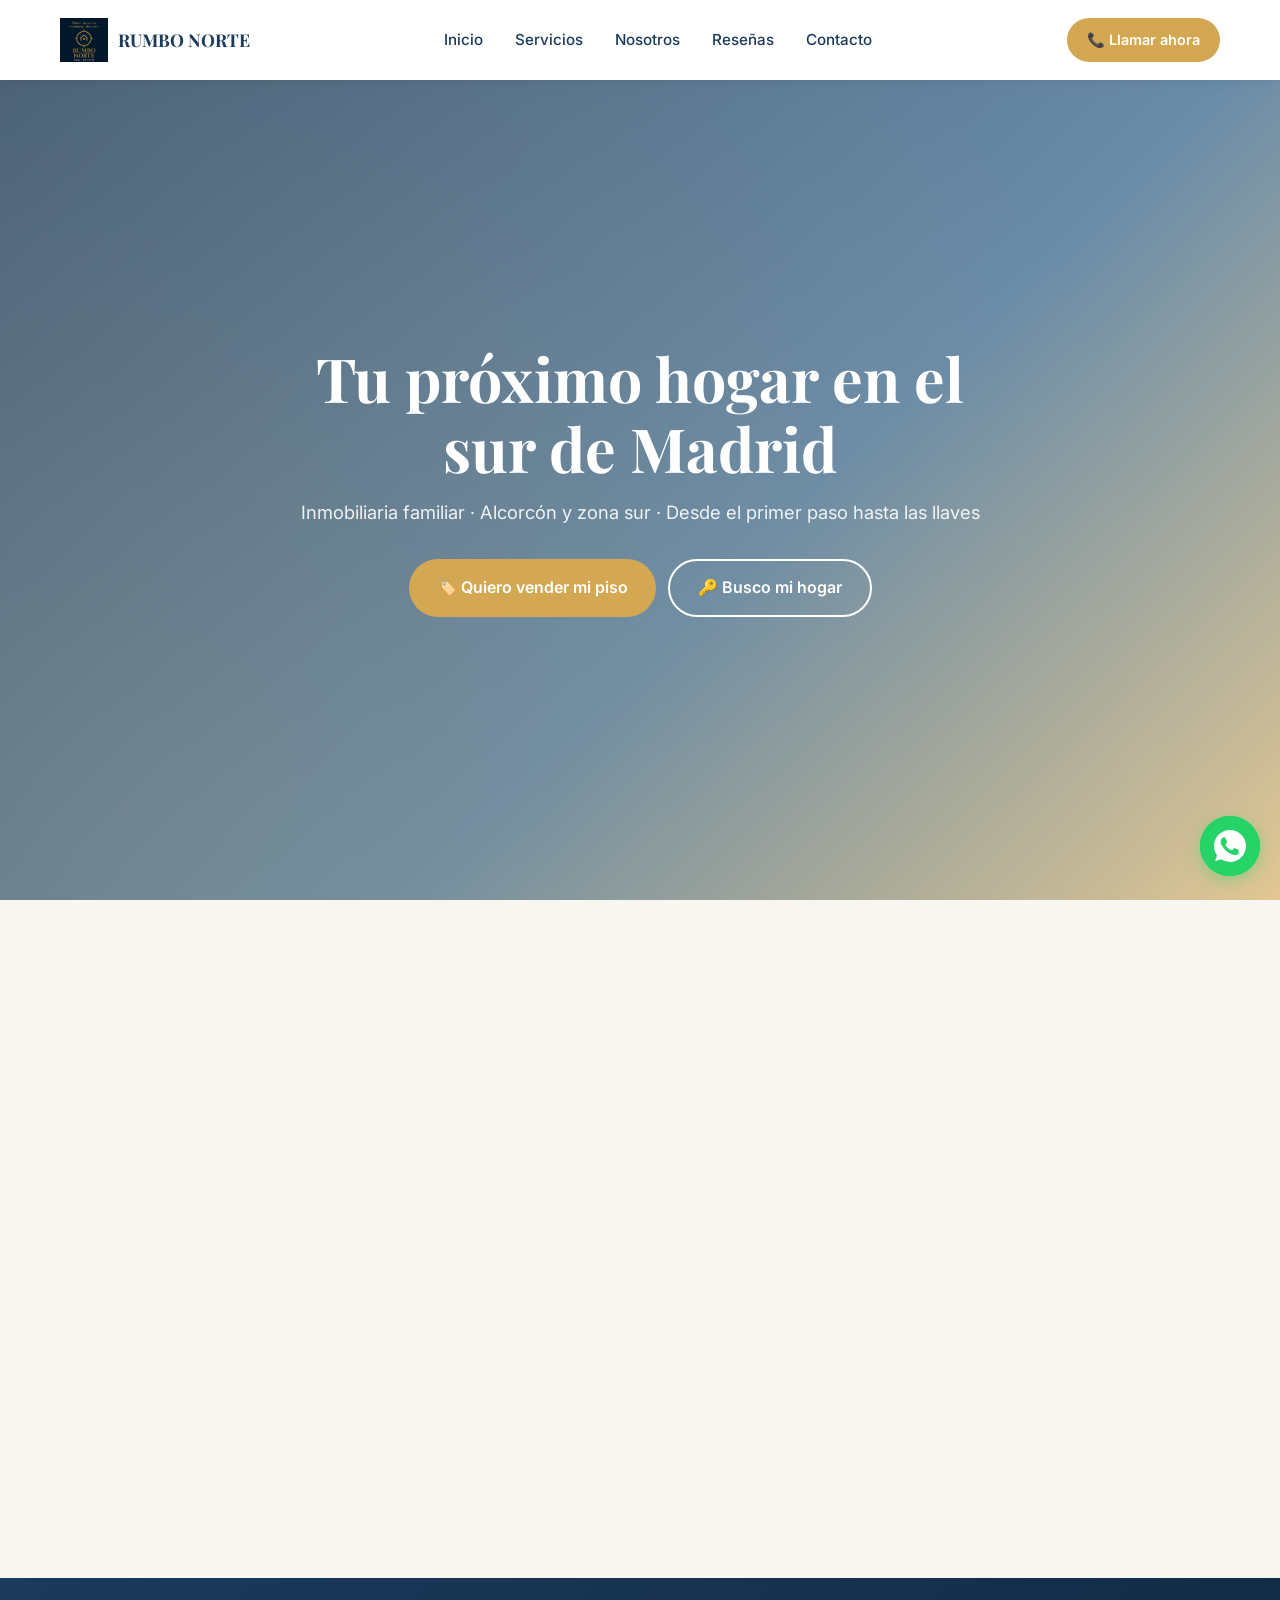
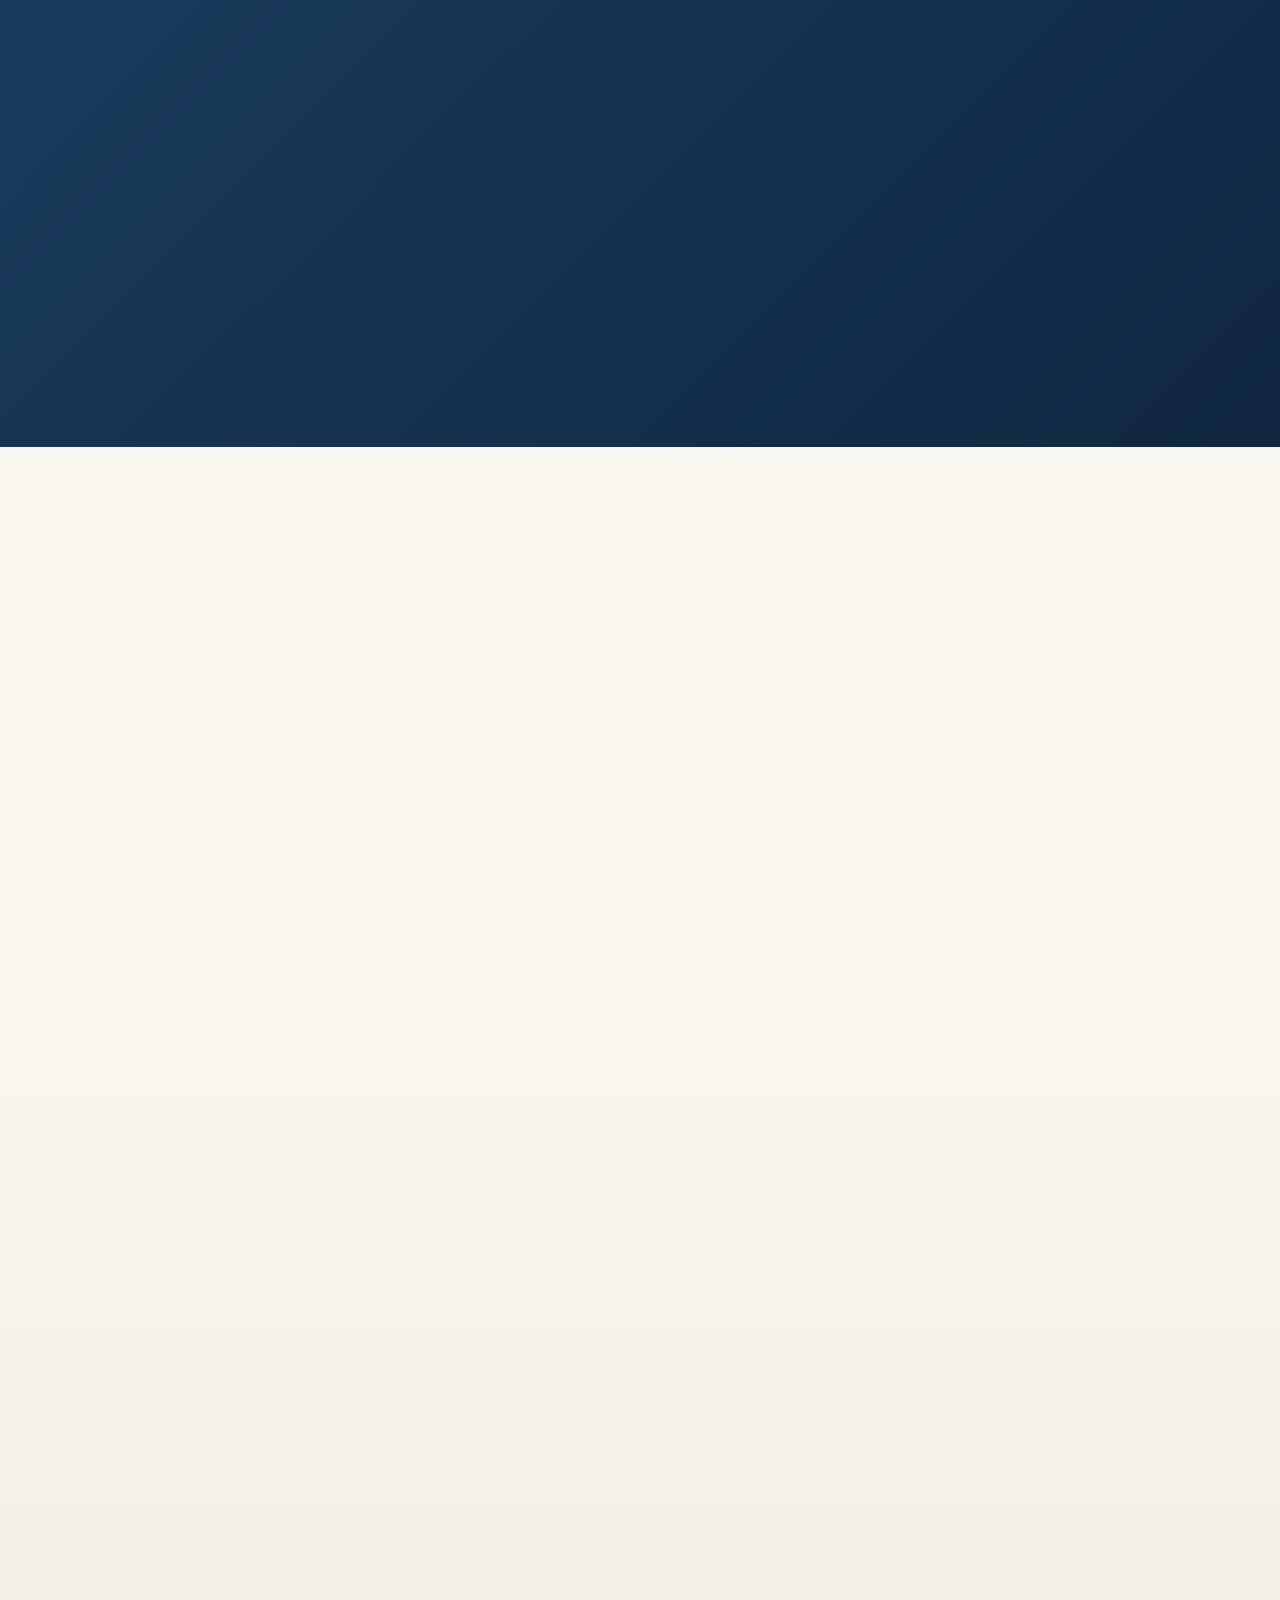
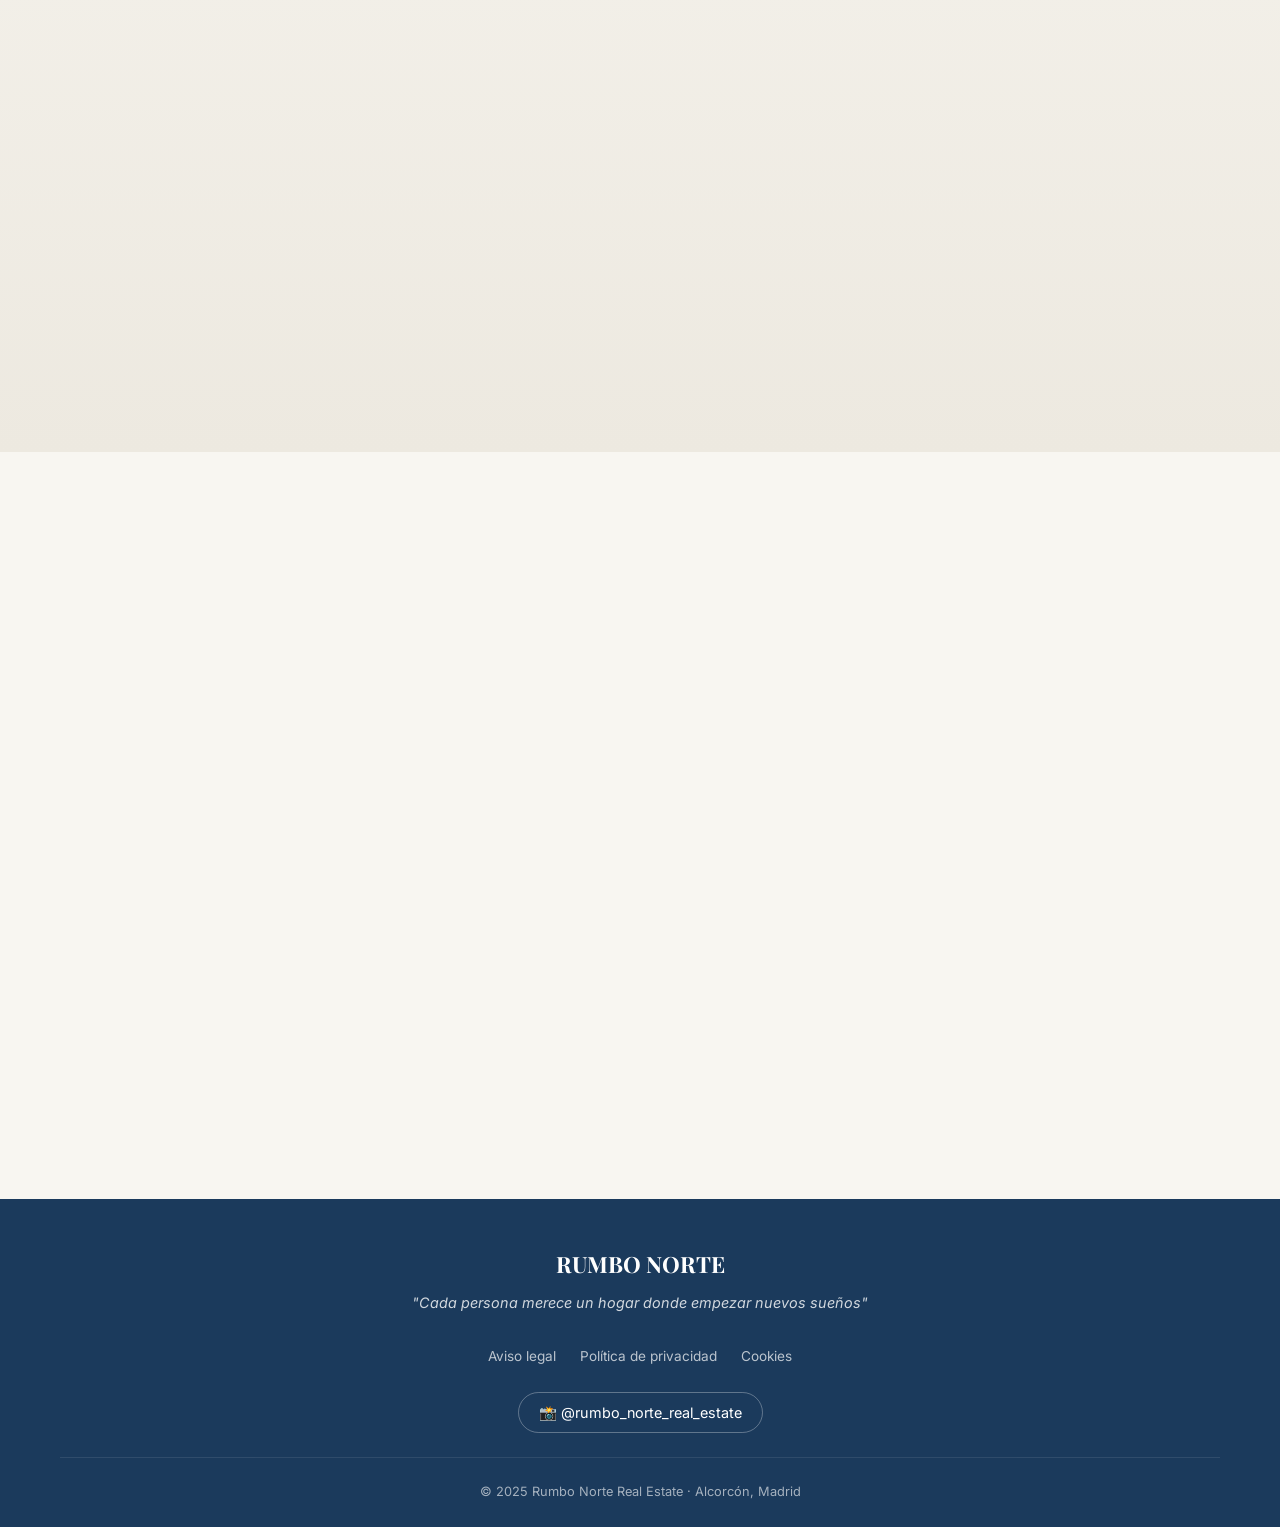
==== commit 41130d44: "feat: añadir página de planes web y banner de consulta de precio Nueva página planes-web.html con 3 " ====
--- a/index.html
+++ b/index.html
@@ -291,6 +291,19 @@
     </div>
   </section>
 
+  <!-- ========== BANNER WEB ========== -->
+  <section class="banner-web fade-in">
+    <div class="container">
+      <div class="banner-web-inner">
+        <div class="banner-web-text">
+          <h3>Esta web ha sido diseñada a medida para Rumbo Norte</h3>
+          <p>Conoce los planes disponibles para el desarrollo y mantenimiento de tu página web.</p>
+        </div>
+        <a href="planes-web.html" class="btn btn-primary">Consultar precio de tu web</a>
+      </div>
+    </div>
+  </section>
+
   <!-- ========== FOOTER ========== -->
   <footer class="footer">
     <div class="container">
@@ -302,9 +315,9 @@
         <p class="footer-tagline">"Cada persona merece un hogar donde empezar nuevos sueños"</p>
       </div>
       <div class="footer-links">
-        <a href="#">Aviso legal</a>
-        <a href="#">Política de privacidad</a>
-        <a href="#">Cookies</a>
+        <a href="aviso-legal.html">Aviso legal</a>
+        <a href="politica-privacidad.html">Política de privacidad</a>
+        <a href="politica-cookies.html">Cookies</a>
       </div>
       <div class="footer-social">
         <a href="https://instagram.com/rumbo_norte_real_estate" target="_blank" rel="noopener" aria-label="Instagram de Rumbo Norte">📸 @rumbo_norte_real_estate</a>
--- a/style.css
+++ b/style.css
@@ -150,13 +150,11 @@
   height: 36px;
 }
 
-.logo-fallback {
-  display: none;
-}
-
-.logo img[src=""] ~ .logo-fallback,
-.logo .logo-fallback.show {
-  display: inline;
+.logo-text {
+  font-family: 'Playfair Display', serif;
+  font-size: 1.1rem;
+  font-weight: 700;
+  color: var(--color-primary);
 }
 
 /* Nav */
@@ -1141,3 +1139,53 @@
     flex: 0 0 32%;
   }
 }
+
+/* ---------- Banner Web ---------- */
+.banner-web {
+  padding: 0 20px 40px;
+}
+
+.banner-web-inner {
+  max-width: 1200px;
+  margin: 0 auto;
+  background: linear-gradient(135deg, var(--color-primary) 0%, #0F2740 100%);
+  border-radius: var(--border-radius-card);
+  padding: 36px 28px;
+  display: flex;
+  flex-direction: column;
+  align-items: center;
+  gap: 24px;
+  text-align: center;
+}
+
+.banner-web-text h3 {
+  color: var(--color-white);
+  font-size: 1.4rem;
+  margin-bottom: 8px;
+}
+
+.banner-web-text p {
+  color: rgba(255, 255, 255, 0.8);
+  font-size: 0.95rem;
+  line-height: 1.6;
+  max-width: 520px;
+  margin: 0 auto;
+}
+
+@media (min-width: 768px) {
+  .banner-web-inner {
+    flex-direction: row;
+    justify-content: space-between;
+    text-align: left;
+    padding: 40px 44px;
+  }
+
+  .banner-web-text p {
+    margin: 0;
+  }
+
+  .banner-web-inner .btn {
+    flex-shrink: 0;
+    white-space: nowrap;
+  }
+}
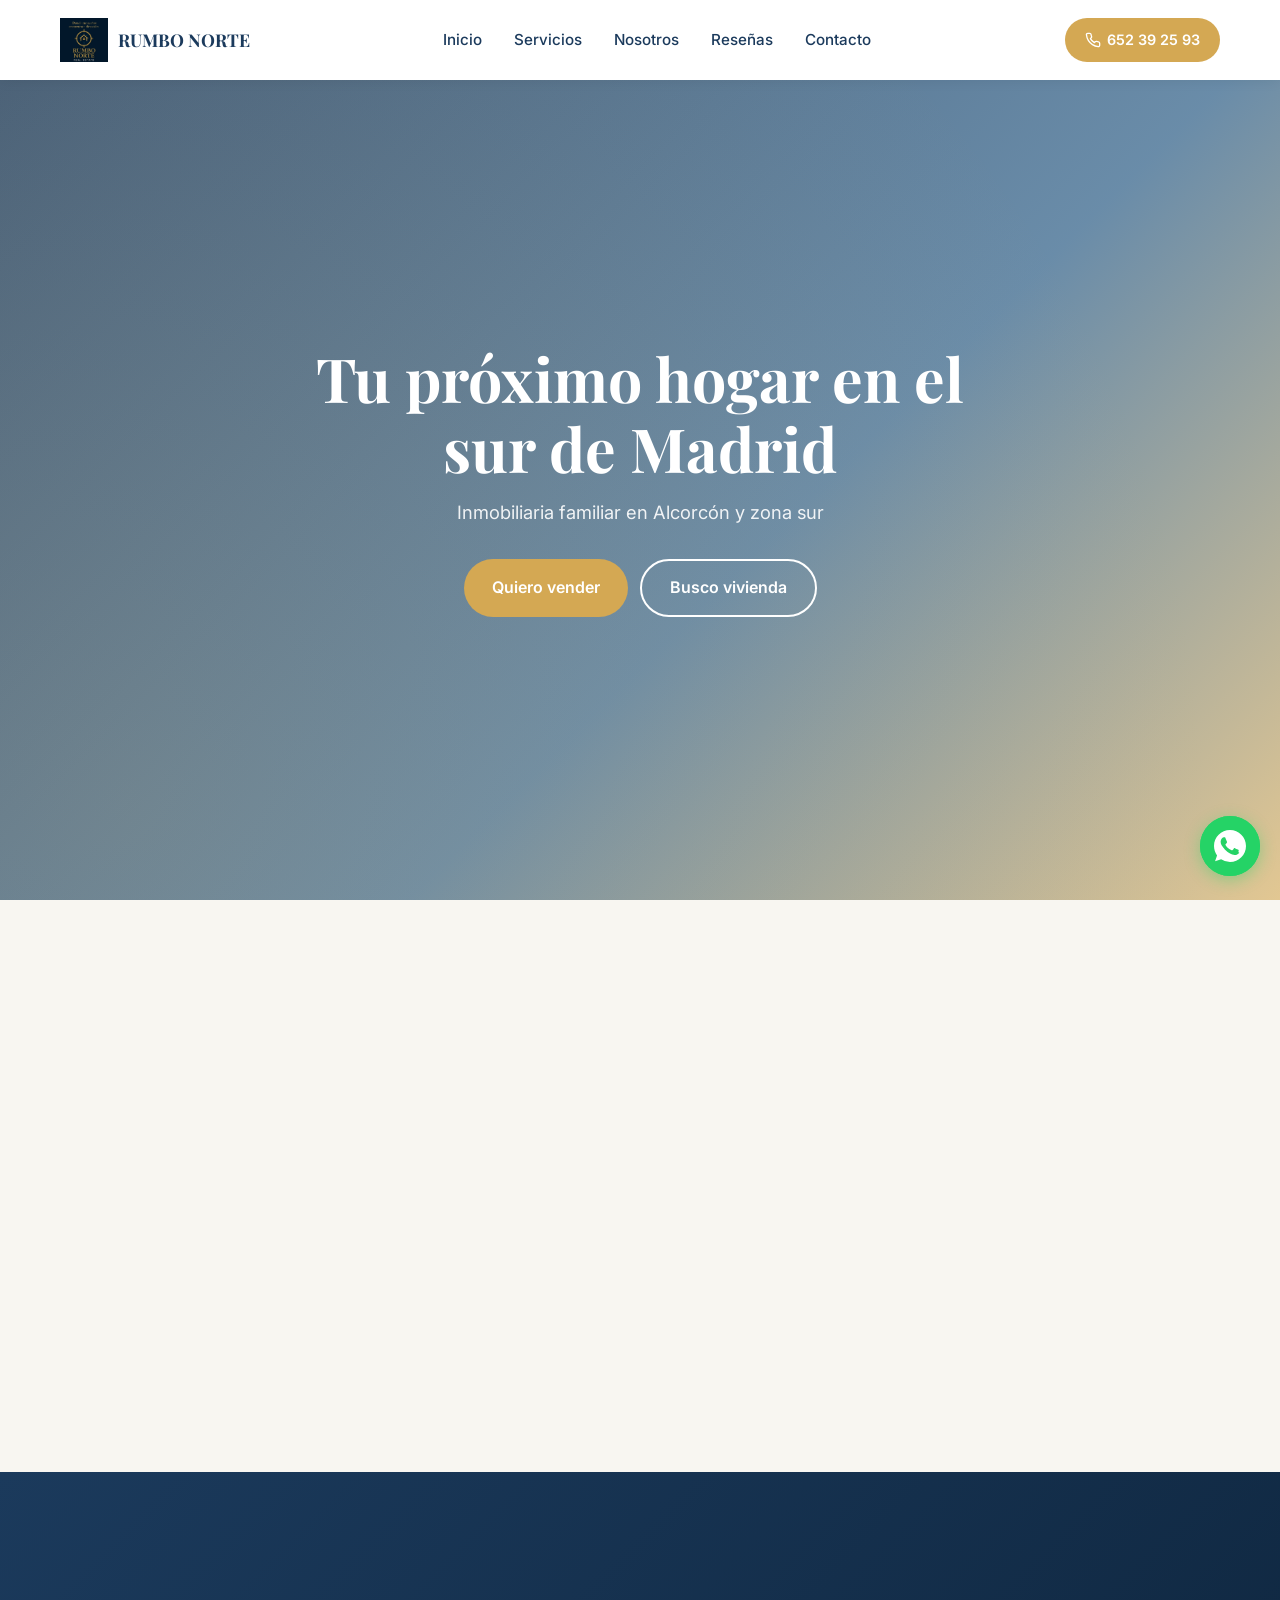
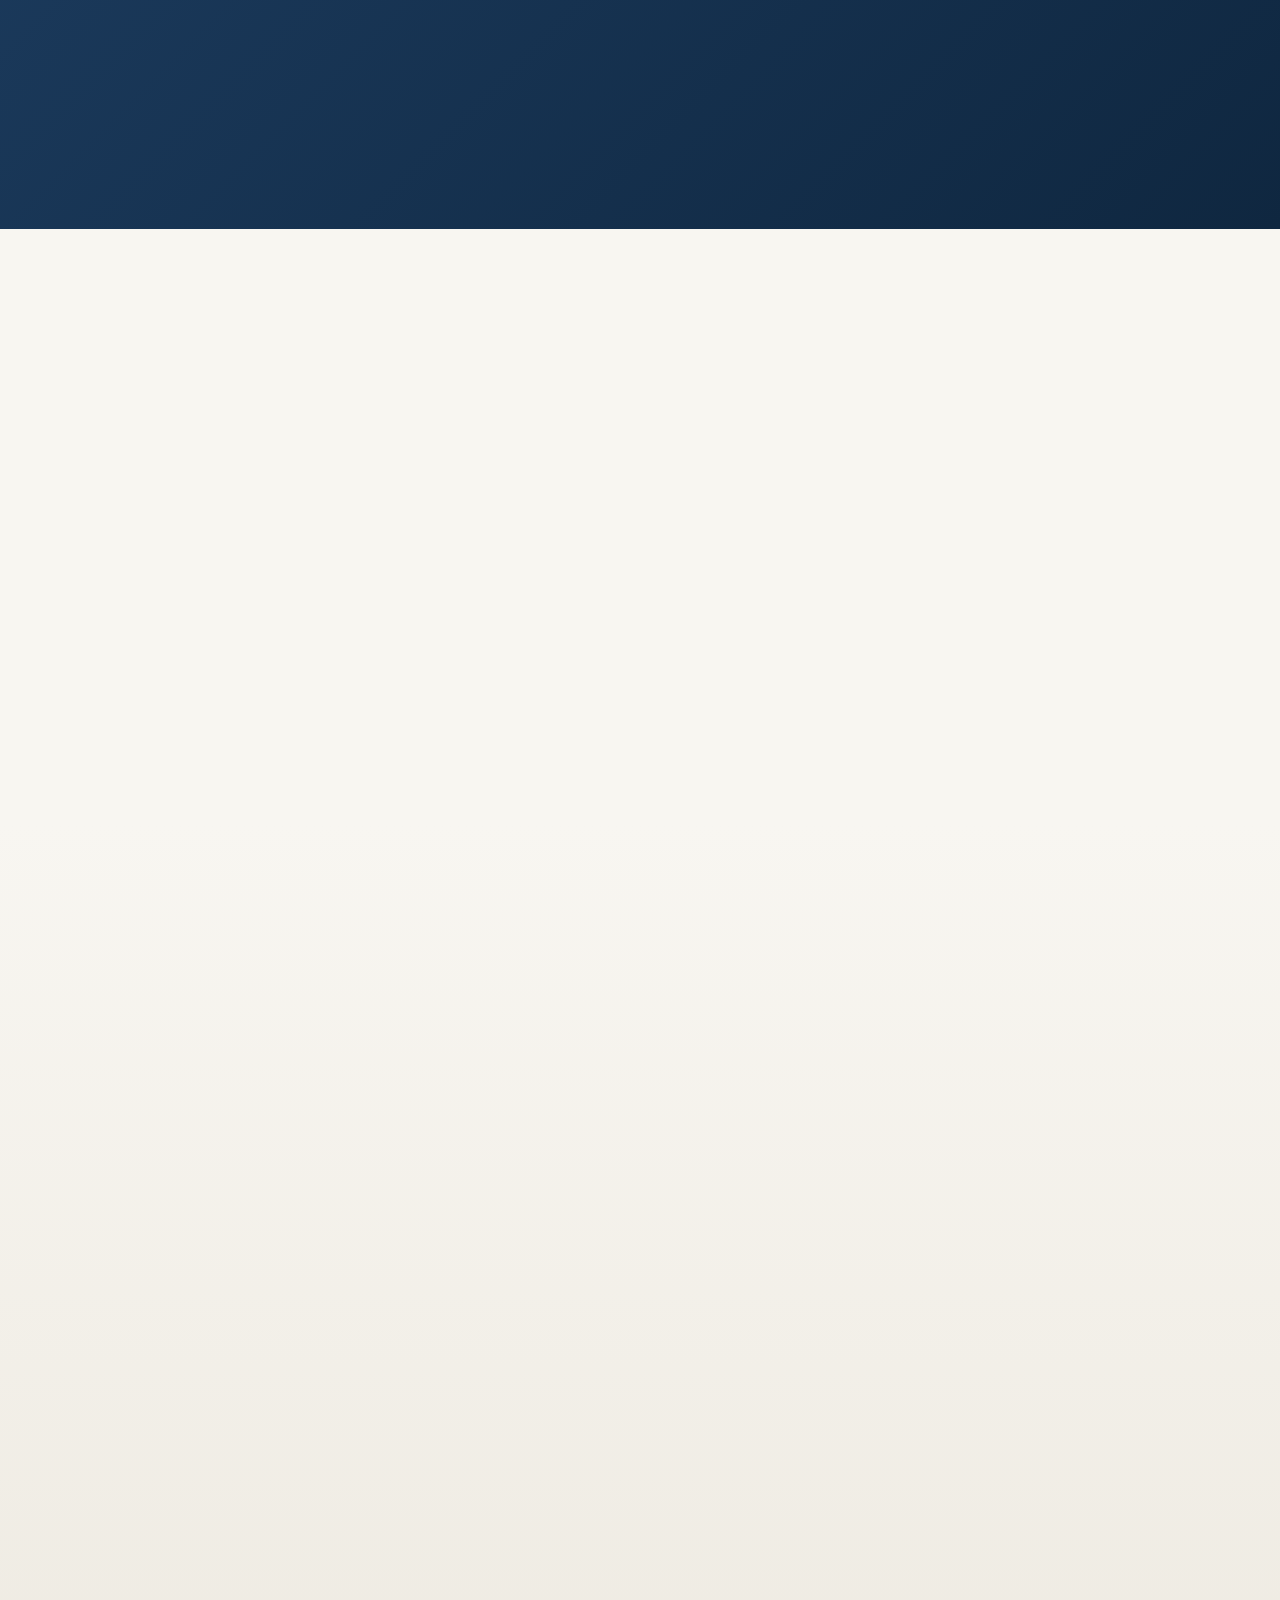
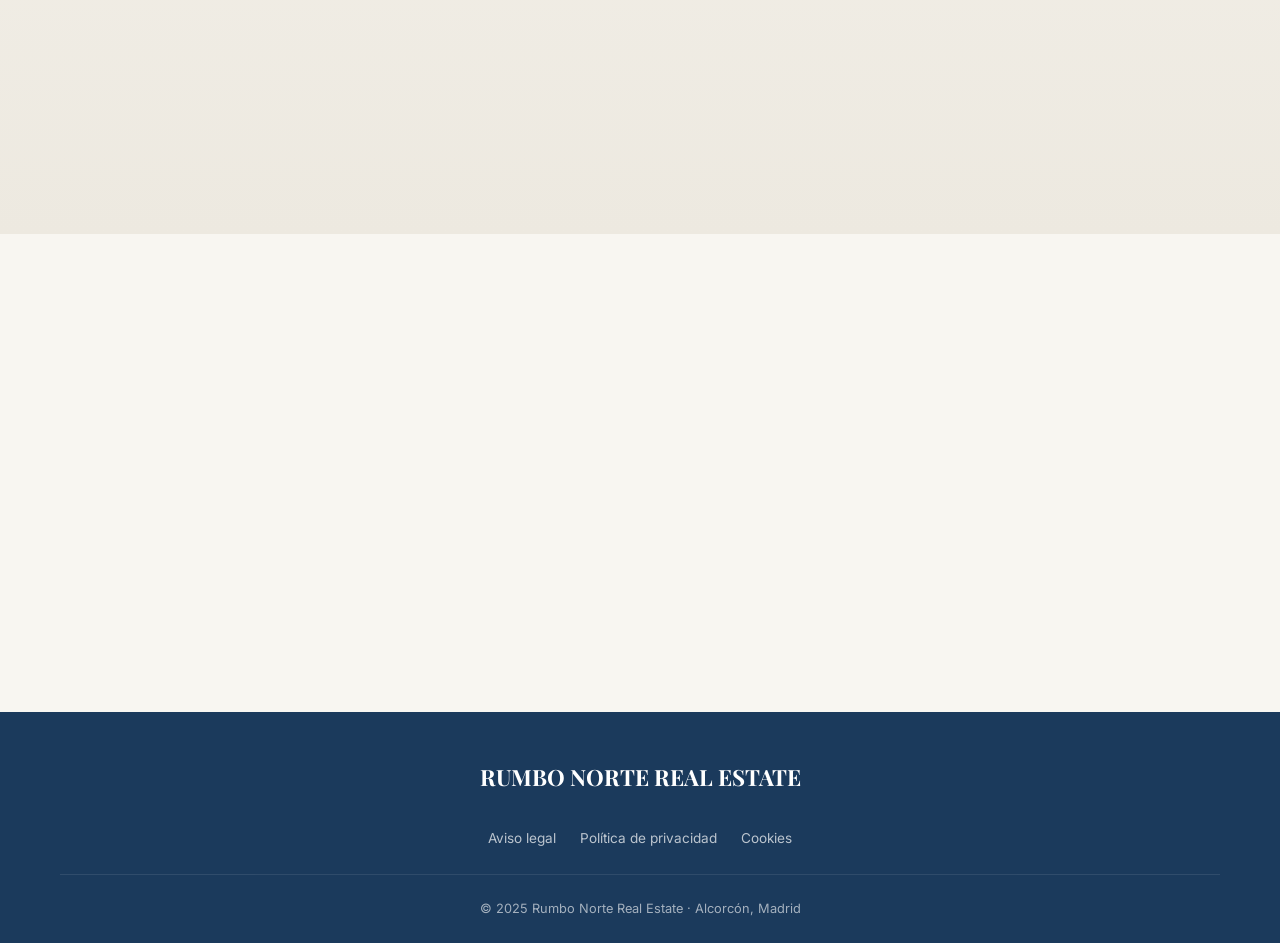
==== commit 2b2bcc5c: "fix: corregir enlace de reseñas de Google Maps Co-Authored-By: Claude Opus 4.6 (1M context) <noreply" ====
--- a/index.html
+++ b/index.html
@@ -61,7 +61,8 @@
       </nav>
 
       <a href="tel:+34652392593" class="header-cta" aria-label="Llamar ahora al 652 39 25 93">
-        📞 Llamar ahora
+        <svg width="16" height="16" viewBox="0 0 24 24" fill="none" stroke="currentColor" stroke-width="2" stroke-linecap="round" stroke-linejoin="round"><path d="M22 16.92v3a2 2 0 0 1-2.18 2 19.79 19.79 0 0 1-8.63-3.07 19.5 19.5 0 0 1-6-6 19.79 19.79 0 0 1-3.07-8.67A2 2 0 0 1 4.11 2h3a2 2 0 0 1 2 1.72c.127.96.361 1.903.7 2.81a2 2 0 0 1-.45 2.11L8.09 9.91a16 16 0 0 0 6 6l1.27-1.27a2 2 0 0 1 2.11-.45c.907.339 1.85.573 2.81.7A2 2 0 0 1 22 16.92z"/></svg>
+        652 39 25 93
       </a>
       <button class="hamburger" id="hamburger" aria-label="Abrir menú" aria-expanded="false">
         <span></span>
@@ -75,10 +76,10 @@
   <section class="hero" id="inicio">
     <div class="hero-content">
       <h1>Tu próximo hogar en el sur de Madrid</h1>
-      <p class="hero-subtitle">Inmobiliaria familiar · Alcorcón y zona sur · Desde el primer paso hasta las llaves</p>
+      <p class="hero-subtitle">Inmobiliaria familiar en Alcorcón y zona sur</p>
       <div class="hero-buttons">
-        <a href="#contacto" class="btn btn-primary" onclick="document.getElementById('motivo').value='vender'">🏷️ Quiero vender mi piso</a>
-        <a href="https://wa.me/34652392593?text=Hola%2C%20me%20interesa%20obtener%20informaci%C3%B3n%20sobre%20vuestros%20servicios%20inmobiliarios" class="btn btn-outline" target="_blank" rel="noopener">🔑 Busco mi hogar</a>
+        <a href="#contacto" class="btn btn-primary" onclick="document.getElementById('motivo').value='vender'">Quiero vender</a>
+        <a href="https://wa.me/34652392593?text=Hola%2C%20me%20interesa%20obtener%20informaci%C3%B3n%20sobre%20vuestros%20servicios%20inmobiliarios" class="btn btn-outline" target="_blank" rel="noopener">Busco vivienda</a>
       </div>
     </div>
   </section>
@@ -86,38 +87,49 @@
   <!-- ========== SERVICIOS ========== -->
   <section class="servicios" id="servicios">
     <div class="container">
-      <h2 class="section-title fade-in">Nuestros servicios</h2>
-      <p class="section-subtitle fade-in">Todo lo que necesitas en un solo lugar</p>
+      <h2 class="section-title fade-in">Servicios</h2>
       <div class="servicios-grid">
         <a href="servicio-compraventa.html" class="servicio-card fade-in">
-          <div class="servicio-card-icon">🏠</div>
+          <div class="servicio-card-icon">
+            <svg width="28" height="28" viewBox="0 0 24 24" fill="none" stroke="currentColor" stroke-width="1.5" stroke-linecap="round" stroke-linejoin="round"><path d="m3 9 9-7 9 7v11a2 2 0 0 1-2 2H5a2 2 0 0 1-2-2z"/><polyline points="9 22 9 12 15 12 15 22"/></svg>
+          </div>
           <h3>Compraventa</h3>
-          <p>Gestión completa de compra y venta de viviendas, locales y garajes.</p>
+          <p>Viviendas, locales y garajes.</p>
         </a>
         <a href="servicio-alquiler.html" class="servicio-card fade-in">
-          <div class="servicio-card-icon">🔑</div>
+          <div class="servicio-card-icon">
+            <svg width="28" height="28" viewBox="0 0 24 24" fill="none" stroke="currentColor" stroke-width="1.5" stroke-linecap="round" stroke-linejoin="round"><path d="M16 21v-2a4 4 0 0 0-4-4H6a4 4 0 0 0-4 4v2"/><circle cx="9" cy="7" r="4"/><path d="M22 21v-2a4 4 0 0 0-3-3.87"/><path d="M16 3.13a4 4 0 0 1 0 7.75"/></svg>
+          </div>
           <h3>Alquiler</h3>
-          <p>Selección de inquilinos, contratos y seguimiento del arrendamiento.</p>
+          <p>Selección, contratos y seguimiento.</p>
         </a>
         <a href="servicio-valoraciones.html" class="servicio-card fade-in">
-          <div class="servicio-card-icon">📊</div>
+          <div class="servicio-card-icon">
+            <svg width="28" height="28" viewBox="0 0 24 24" fill="none" stroke="currentColor" stroke-width="1.5" stroke-linecap="round" stroke-linejoin="round"><line x1="12" y1="1" x2="12" y2="23"/><path d="M17 5H9.5a3.5 3.5 0 0 0 0 7h5a3.5 3.5 0 0 1 0 7H6"/></svg>
+          </div>
           <h3>Valoraciones</h3>
-          <p>Tasación gratuita y orientativa de tu inmueble.</p>
+          <p>Tasación gratuita de tu inmueble.</p>
         </a>
         <a href="servicio-asesoria-legal.html" class="servicio-card fade-in">
-          <div class="servicio-card-icon">📋</div>
+          <div class="servicio-card-icon">
+            <svg width="28" height="28" viewBox="0 0 24 24" fill="none" stroke="currentColor" stroke-width="1.5" stroke-linecap="round" stroke-linejoin="round"><path d="M14 2H6a2 2 0 0 0-2 2v16a2 2 0 0 0 2 2h12a2 2 0 0 0 2-2V8z"/><polyline points="14 2 14 8 20 8"/><line x1="16" y1="13" x2="8" y2="13"/><line x1="16" y1="17" x2="8" y2="17"/></svg>
+          </div>
           <h3>Asesoría legal</h3>
-          <p>Acompañamiento en escrituras, notaría y trámites administrativos.</p>
+          <p>Escrituras, notaría y trámites.</p>
         </a>
         <a href="servicio-financiacion.html" class="servicio-card fade-in">
-          <div class="servicio-card-icon">💰</div>
+          <div class="servicio-card-icon">
+            <svg width="28" height="28" viewBox="0 0 24 24" fill="none" stroke="currentColor" stroke-width="1.5" stroke-linecap="round" stroke-linejoin="round"><rect x="1" y="4" width="22" height="16" rx="2" ry="2"/><line x1="1" y1="10" x2="23" y2="10"/></svg>
+          </div>
           <h3>Financiación</h3>
-          <p>Enlace con los mejores intermediarios hipotecarios.</p>
+          <p>Intermediarios hipotecarios.</p>
         </a>
         <a href="servicio-locales.html" class="servicio-card fade-in">
-          <div class="servicio-card-icon">🏢</div>
+          <div class="servicio-card-icon">
+            <svg width="28" height="28" viewBox="0 0 24 24" fill="none" stroke="currentColor" stroke-width="1.5" stroke-linecap="round" stroke-linejoin="round"><rect x="4" y="2" width="16" height="20" rx="2" ry="2"/><line x1="12" y1="18" x2="12" y2="18.01"/><line x1="8" y1="6" x2="10" y2="6"/><line x1="14" y1="6" x2="16" y2="6"/><line x1="8" y1="10" x2="10" y2="10"/><line x1="14" y1="10" x2="16" y2="10"/><line x1="8" y1="14" x2="10" y2="14"/><line x1="14" y1="14" x2="16" y2="14"/></svg>
+          </div>
           <h3>Locales y oficinas</h3>
-          <p>Especialistas en activos comerciales en Alcorcón.</p>
+          <p>Activos comerciales en Alcorcón.</p>
         </a>
       </div>
     </div>
@@ -126,28 +138,38 @@
   <!-- ========== POR QUÉ ELEGIRNOS ========== -->
   <section class="por-que" id="nosotros">
     <div class="container">
-      <h2 class="section-title fade-in">¿Por qué Rumbo Norte?</h2>
-      <p class="section-subtitle fade-in">Lo que nos hace diferentes</p>
+      <div class="por-que-header fade-in">
+        <h2>Por qué Rumbo Norte</h2>
+        <p>Inmobiliaria familiar en Alcorcón desde el primer día</p>
+      </div>
       <div class="por-que-grid">
         <div class="por-que-item fade-in">
-          <div class="por-que-item-icon">👨‍👩‍👧</div>
-          <h3>Trato familiar y personal</h3>
-          <p>Cada cliente es único. Te escuchamos, entendemos tus necesidades y te acompañamos de principio a fin.</p>
+          <span class="por-que-number">01</span>
+          <div class="por-que-body">
+            <h3>Trato personal</h3>
+            <p>Cada cliente es único. Te acompañamos de principio a fin con atención directa, sin intermediarios ni centralitas.</p>
+          </div>
         </div>
         <div class="por-que-item fade-in">
-          <div class="por-que-item-icon">🔍</div>
-          <h3>Conocimiento del barrio</h3>
-          <p>Vivimos y trabajamos en Alcorcón. Conocemos cada calle, cada comunidad, cada oportunidad.</p>
+          <span class="por-que-number">02</span>
+          <div class="por-que-body">
+            <h3>Conocimiento local</h3>
+            <p>Vivimos y trabajamos en Alcorcón. Conocemos cada calle, cada comunidad y cada oportunidad del mercado.</p>
+          </div>
         </div>
         <div class="por-que-item fade-in">
-          <div class="por-que-item-icon">⚡</div>
-          <h3>Procesos ágiles y transparentes</h3>
-          <p>Sin letra pequeña ni sorpresas. Información clara en cada paso del proceso.</p>
+          <span class="por-que-number">03</span>
+          <div class="por-que-body">
+            <h3>Transparencia</h3>
+            <p>Sin letra pequeña ni sorpresas. Te informamos con claridad en cada paso del proceso.</p>
+          </div>
         </div>
         <div class="por-que-item fade-in">
-          <div class="por-que-item-icon">🛡️</div>
-          <h3>Total seguridad jurídica</h3>
-          <p>Revisamos toda la documentación para que firmes con total tranquilidad.</p>
+          <span class="por-que-number">04</span>
+          <div class="por-que-body">
+            <h3>Seguridad jurídica</h3>
+            <p>Revisamos toda la documentación legal para que firmes con total tranquilidad.</p>
+          </div>
         </div>
       </div>
     </div>
@@ -156,29 +178,50 @@
   <!-- ========== RESEÑAS ========== -->
   <section class="resenas" id="resenas">
     <div class="container">
-      <h2 class="section-title fade-in">Lo que dicen nuestros clientes</h2>
+      <h2 class="section-title fade-in">Reseñas</h2>
       <div class="resenas-badge-wrapper fade-in">
-        <div class="resenas-badge">⭐ 5/5 en Google · 12 reseñas verificadas</div>
+        <div class="resenas-badge">
+          <svg width="16" height="16" viewBox="0 0 24 24" fill="#D4A853" stroke="none"><polygon points="12 2 15.09 8.26 22 9.27 17 14.14 18.18 21.02 12 17.77 5.82 21.02 7 14.14 2 9.27 8.91 8.26 12 2"/></svg>
+          5/5 en Google · 12 reseñas
+        </div>
       </div>
       <div class="resenas-slider fade-in">
         <div class="resena-card">
-          <div class="resena-stars">⭐⭐⭐⭐⭐</div>
+          <div class="resena-stars">
+            <svg width="14" height="14" viewBox="0 0 24 24" fill="#D4A853" stroke="none"><polygon points="12 2 15.09 8.26 22 9.27 17 14.14 18.18 21.02 12 17.77 5.82 21.02 7 14.14 2 9.27 8.91 8.26 12 2"/></svg>
+            <svg width="14" height="14" viewBox="0 0 24 24" fill="#D4A853" stroke="none"><polygon points="12 2 15.09 8.26 22 9.27 17 14.14 18.18 21.02 12 17.77 5.82 21.02 7 14.14 2 9.27 8.91 8.26 12 2"/></svg>
+            <svg width="14" height="14" viewBox="0 0 24 24" fill="#D4A853" stroke="none"><polygon points="12 2 15.09 8.26 22 9.27 17 14.14 18.18 21.02 12 17.77 5.82 21.02 7 14.14 2 9.27 8.91 8.26 12 2"/></svg>
+            <svg width="14" height="14" viewBox="0 0 24 24" fill="#D4A853" stroke="none"><polygon points="12 2 15.09 8.26 22 9.27 17 14.14 18.18 21.02 12 17.77 5.82 21.02 7 14.14 2 9.27 8.91 8.26 12 2"/></svg>
+            <svg width="14" height="14" viewBox="0 0 24 24" fill="#D4A853" stroke="none"><polygon points="12 2 15.09 8.26 22 9.27 17 14.14 18.18 21.02 12 17.77 5.82 21.02 7 14.14 2 9.27 8.91 8.26 12 2"/></svg>
+          </div>
           <p class="resena-text">"Desi ha sido de gran ayuda para alquilar el local en el que estábamos interesadas. Muy flexible en cuanto a disponibilidad y muy atenta en todo momento."</p>
           <div class="resena-author">Celia González del Pozo</div>
         </div>
         <div class="resena-card">
-          <div class="resena-stars">⭐⭐⭐⭐⭐</div>
+          <div class="resena-stars">
+            <svg width="14" height="14" viewBox="0 0 24 24" fill="#D4A853" stroke="none"><polygon points="12 2 15.09 8.26 22 9.27 17 14.14 18.18 21.02 12 17.77 5.82 21.02 7 14.14 2 9.27 8.91 8.26 12 2"/></svg>
+            <svg width="14" height="14" viewBox="0 0 24 24" fill="#D4A853" stroke="none"><polygon points="12 2 15.09 8.26 22 9.27 17 14.14 18.18 21.02 12 17.77 5.82 21.02 7 14.14 2 9.27 8.91 8.26 12 2"/></svg>
+            <svg width="14" height="14" viewBox="0 0 24 24" fill="#D4A853" stroke="none"><polygon points="12 2 15.09 8.26 22 9.27 17 14.14 18.18 21.02 12 17.77 5.82 21.02 7 14.14 2 9.27 8.91 8.26 12 2"/></svg>
+            <svg width="14" height="14" viewBox="0 0 24 24" fill="#D4A853" stroke="none"><polygon points="12 2 15.09 8.26 22 9.27 17 14.14 18.18 21.02 12 17.77 5.82 21.02 7 14.14 2 9.27 8.91 8.26 12 2"/></svg>
+            <svg width="14" height="14" viewBox="0 0 24 24" fill="#D4A853" stroke="none"><polygon points="12 2 15.09 8.26 22 9.27 17 14.14 18.18 21.02 12 17.77 5.82 21.02 7 14.14 2 9.27 8.91 8.26 12 2"/></svg>
+          </div>
           <p class="resena-text">"He contratado los servicios de Rumbo Norte para el alquiler de mi vivienda y ha sido un auténtico placer. Desire ha sido super profesional, un servicio excepcional."</p>
           <div class="resena-author">Alejandro Delgado</div>
         </div>
         <div class="resena-card">
-          <div class="resena-stars">⭐⭐⭐⭐⭐</div>
+          <div class="resena-stars">
+            <svg width="14" height="14" viewBox="0 0 24 24" fill="#D4A853" stroke="none"><polygon points="12 2 15.09 8.26 22 9.27 17 14.14 18.18 21.02 12 17.77 5.82 21.02 7 14.14 2 9.27 8.91 8.26 12 2"/></svg>
+            <svg width="14" height="14" viewBox="0 0 24 24" fill="#D4A853" stroke="none"><polygon points="12 2 15.09 8.26 22 9.27 17 14.14 18.18 21.02 12 17.77 5.82 21.02 7 14.14 2 9.27 8.91 8.26 12 2"/></svg>
+            <svg width="14" height="14" viewBox="0 0 24 24" fill="#D4A853" stroke="none"><polygon points="12 2 15.09 8.26 22 9.27 17 14.14 18.18 21.02 12 17.77 5.82 21.02 7 14.14 2 9.27 8.91 8.26 12 2"/></svg>
+            <svg width="14" height="14" viewBox="0 0 24 24" fill="#D4A853" stroke="none"><polygon points="12 2 15.09 8.26 22 9.27 17 14.14 18.18 21.02 12 17.77 5.82 21.02 7 14.14 2 9.27 8.91 8.26 12 2"/></svg>
+            <svg width="14" height="14" viewBox="0 0 24 24" fill="#D4A853" stroke="none"><polygon points="12 2 15.09 8.26 22 9.27 17 14.14 18.18 21.02 12 17.77 5.82 21.02 7 14.14 2 9.27 8.91 8.26 12 2"/></svg>
+          </div>
           <p class="resena-text">"Llevo trabajando con Desi bastante tiempo y su profesionalidad me ha llevado a buscarla cada vez que he necesitado algo de tipo inmobiliario. Siempre pendiente de todo."</p>
           <div class="resena-author">Oscar García</div>
         </div>
       </div>
       <div class="resenas-cta fade-in">
-        <a href="https://www.google.com/maps/place/Rumbo+Norte+Real+Estate/" target="_blank" rel="noopener">Ver todas las reseñas en Google →</a>
+        <a href="https://www.google.com/maps?cid=8757195457173273267&g_mp=CiVnb29nbGUubWFwcy5wbGFjZXMudjEuUGxhY2VzLkdldFBsYWNlEAEYASAB&hl=es-ES&source=embed" target="_blank" rel="noopener">Ver todas en Google</a>
       </div>
     </div>
   </section>
@@ -186,8 +229,8 @@
   <!-- ========== CONTACTO ========== -->
   <section class="contacto" id="contacto">
     <div class="container">
-      <h2 class="section-title fade-in">¿Hablamos? Es gratis y sin compromiso</h2>
-      <p class="section-subtitle fade-in">Rellena el formulario y te llamamos en menos de 24h</p>
+      <h2 class="section-title fade-in">Contacto</h2>
+      <p class="section-subtitle fade-in">Escríbenos y te respondemos en menos de 24h</p>
 
       <div class="contacto-form fade-in">
         <form id="contactForm">
@@ -199,7 +242,7 @@
             </div>
             <div class="form-group">
               <label for="telefono">Teléfono *</label>
-              <input type="tel" id="telefono" name="telefono" placeholder="Ej: 612 345 678" required>
+              <input type="tel" id="telefono" name="telefono" placeholder="612 345 678" required>
               <span class="error-msg">Introduce un teléfono válido</span>
             </div>
             <div class="form-group">
@@ -207,7 +250,7 @@
               <input type="email" id="email" name="email" placeholder="tu@email.com">
             </div>
             <div class="form-group">
-              <label for="motivo">¿Qué necesitas? *</label>
+              <label for="motivo">Motivo *</label>
               <select id="motivo" name="motivo" required>
                 <option value="">Selecciona una opción</option>
                 <option value="vender">Quiero vender</option>
@@ -219,30 +262,35 @@
               <span class="error-msg">Selecciona un motivo</span>
             </div>
             <div class="form-group">
-              <label for="mensaje">Mensaje (opcional)</label>
-              <textarea id="mensaje" name="mensaje" placeholder="Cuéntanos más sobre lo que buscas..."></textarea>
-            </div>
-            <button type="submit" class="btn-submit">Solicitar llamada gratuita</button>
+              <label for="mensaje">Mensaje</label>
+              <textarea id="mensaje" name="mensaje" placeholder="Cuéntanos más..."></textarea>
+            </div>
+            <button type="submit" class="btn-submit">Enviar</button>
           </div>
           <div class="form-success" id="formSuccess">
-            <div class="form-success-icon">✅</div>
-            <h3>¡Mensaje enviado!</h3>
-            <p>Nos ponemos en contacto contigo en menos de 24h.</p>
+            <h3>Mensaje enviado</h3>
+            <p>Te contactamos en menos de 24h.</p>
           </div>
         </form>
       </div>
 
       <div class="contacto-alt fade-in">
         <a href="https://wa.me/34652392593?text=Hola%2C%20me%20interesa%20obtener%20informaci%C3%B3n%20sobre%20vuestros%20servicios%20inmobiliarios" class="contacto-alt-card" target="_blank" rel="noopener">
-          <div class="contacto-alt-icon contacto-alt-icon--whatsapp">💬</div>
+          <div class="contacto-alt-icon contacto-alt-icon--whatsapp">
+            <svg width="20" height="20" viewBox="0 0 24 24" fill="currentColor"><path d="M17.472 14.382c-.297-.149-1.758-.867-2.03-.967-.273-.099-.471-.148-.67.15-.197.297-.767.966-.94 1.164-.173.199-.347.223-.644.075-.297-.15-1.255-.463-2.39-1.475-.883-.788-1.48-1.761-1.653-2.059-.173-.297-.018-.458.13-.606.134-.133.298-.347.446-.52.149-.174.198-.298.298-.497.099-.198.05-.371-.025-.52-.075-.149-.669-1.612-.916-2.207-.242-.579-.487-.5-.669-.51-.173-.008-.371-.01-.57-.01-.198 0-.52.074-.792.372-.272.297-1.04 1.016-1.04 2.479 0 1.462 1.065 2.875 1.213 3.074.149.198 2.096 3.2 5.077 4.487.709.306 1.262.489 1.694.625.712.227 1.36.195 1.871.118.571-.085 1.758-.719 2.006-1.413.248-.694.248-1.289.173-1.413-.074-.124-.272-.198-.57-.347m-5.421 7.403h-.004a9.87 9.87 0 01-5.031-1.378l-.361-.214-3.741.982.998-3.648-.235-.374a9.86 9.86 0 01-1.51-5.26c.001-5.45 4.436-9.884 9.888-9.884 2.64 0 5.122 1.03 6.988 2.898a9.825 9.825 0 012.893 6.994c-.003 5.45-4.437 9.884-9.885 9.884m8.413-18.297A11.815 11.815 0 0012.05 0C5.495 0 .16 5.335.157 11.892c0 2.096.547 4.142 1.588 5.945L.057 24l6.305-1.654a11.882 11.882 0 005.683 1.448h.005c6.554 0 11.89-5.335 11.893-11.893a11.821 11.821 0 00-3.48-8.413z"/></svg>
+          </div>
           <strong>WhatsApp</strong>
         </a>
         <a href="tel:+34652392593" class="contacto-alt-card">
-          <div class="contacto-alt-icon contacto-alt-icon--phone">📞</div>
+          <div class="contacto-alt-icon contacto-alt-icon--phone">
+            <svg width="20" height="20" viewBox="0 0 24 24" fill="none" stroke="currentColor" stroke-width="2" stroke-linecap="round" stroke-linejoin="round"><path d="M22 16.92v3a2 2 0 0 1-2.18 2 19.79 19.79 0 0 1-8.63-3.07 19.5 19.5 0 0 1-6-6 19.79 19.79 0 0 1-3.07-8.67A2 2 0 0 1 4.11 2h3a2 2 0 0 1 2 1.72c.127.96.361 1.903.7 2.81a2 2 0 0 1-.45 2.11L8.09 9.91a16 16 0 0 0 6 6l1.27-1.27a2 2 0 0 1 2.11-.45c.907.339 1.85.573 2.81.7A2 2 0 0 1 22 16.92z"/></svg>
+          </div>
           <strong>Llamar</strong>
         </a>
         <a href="https://instagram.com/rumbo_norte_real_estate" class="contacto-alt-card" target="_blank" rel="noopener">
-          <div class="contacto-alt-icon contacto-alt-icon--instagram">📸</div>
+          <div class="contacto-alt-icon contacto-alt-icon--instagram">
+            <svg width="20" height="20" viewBox="0 0 24 24" fill="none" stroke="currentColor" stroke-width="2" stroke-linecap="round" stroke-linejoin="round"><rect x="2" y="2" width="20" height="20" rx="5" ry="5"/><path d="M16 11.37A4 4 0 1 1 12.63 8 4 4 0 0 1 16 11.37z"/><line x1="17.5" y1="6.5" x2="17.51" y2="6.5"/></svg>
+          </div>
           <strong>Instagram</strong>
         </a>
       </div>
@@ -252,8 +300,7 @@
   <!-- ========== MAPA ========== -->
   <section class="mapa" id="mapa">
     <div class="container">
-      <h2 class="section-title fade-in">Encuéntranos</h2>
-      <p class="section-subtitle fade-in">Estamos en el corazón de Alcorcón</p>
+      <h2 class="section-title fade-in">Ubicación</h2>
       <div class="mapa-wrapper fade-in">
         <div class="mapa-iframe">
           <iframe
@@ -266,40 +313,24 @@
         </div>
         <div class="mapa-info">
           <div class="mapa-info-item">
-            <span class="mapa-info-icon">📍</span>
             <div>
               <strong>Dirección</strong>
               <span>C. Porto Lagos, 9, posterior, LOCAL 4<br>28924 Alcorcón, Madrid</span>
             </div>
           </div>
           <div class="mapa-info-item">
-            <span class="mapa-info-icon">📞</span>
             <div>
               <strong>Teléfono</strong>
               <a href="tel:+34652392593">652 39 25 93</a>
             </div>
           </div>
           <div class="mapa-info-item">
-            <span class="mapa-info-icon">🕐</span>
             <div>
               <strong>Horario</strong>
-              <span>Lun–Vie: 9:00–20:30<br>Sáb–Dom: Cerrado</span>
-            </div>
-          </div>
-        </div>
-      </div>
-    </div>
-  </section>
-
-  <!-- ========== BANNER WEB ========== -->
-  <section class="banner-web fade-in">
-    <div class="container">
-      <div class="banner-web-inner">
-        <div class="banner-web-text">
-          <h3>Esta web ha sido diseñada a medida para Rumbo Norte</h3>
-          <p>Conoce los planes disponibles para el desarrollo y mantenimiento de tu página web.</p>
-        </div>
-        <a href="planes-web.html" class="btn btn-primary">Consultar precio de tu web</a>
+              <span>Lun-Vie: 9:00-20:30<br>Sáb-Dom: Cerrado</span>
+            </div>
+          </div>
+        </div>
       </div>
     </div>
   </section>
@@ -310,18 +341,15 @@
       <div class="footer-top">
         <div class="footer-logo">
           <img src="images/logo-white.png" alt="Rumbo Norte Real Estate" class="logo-img" onerror="this.style.display='none'; this.nextElementSibling.classList.add('show');">
-          <span class="logo-fallback">RUMBO NORTE</span>
-        </div>
-        <p class="footer-tagline">"Cada persona merece un hogar donde empezar nuevos sueños"</p>
+          <span class="logo-fallback">RUMBO NORTE REAL ESTATE</span>
+        </div>
       </div>
       <div class="footer-links">
         <a href="aviso-legal.html">Aviso legal</a>
         <a href="politica-privacidad.html">Política de privacidad</a>
         <a href="politica-cookies.html">Cookies</a>
       </div>
-      <div class="footer-social">
-        <a href="https://instagram.com/rumbo_norte_real_estate" target="_blank" rel="noopener" aria-label="Instagram de Rumbo Norte">📸 @rumbo_norte_real_estate</a>
-      </div>
+
       <div class="footer-bottom">
         <p>&copy; 2025 Rumbo Norte Real Estate · Alcorcón, Madrid</p>
       </div>
@@ -329,7 +357,9 @@
   </footer>
 
   <!-- ========== SCROLL TO TOP ========== -->
-  <button class="scroll-top" id="scrollTop" aria-label="Volver arriba">↑</button>
+  <button class="scroll-top" id="scrollTop" aria-label="Volver arriba">
+    <svg width="18" height="18" viewBox="0 0 24 24" fill="none" stroke="currentColor" stroke-width="2.5" stroke-linecap="round" stroke-linejoin="round"><polyline points="18 15 12 9 6 15"/></svg>
+  </button>
 
   <!-- ========== WHATSAPP FLOAT ========== -->
   <div class="whatsapp-float">
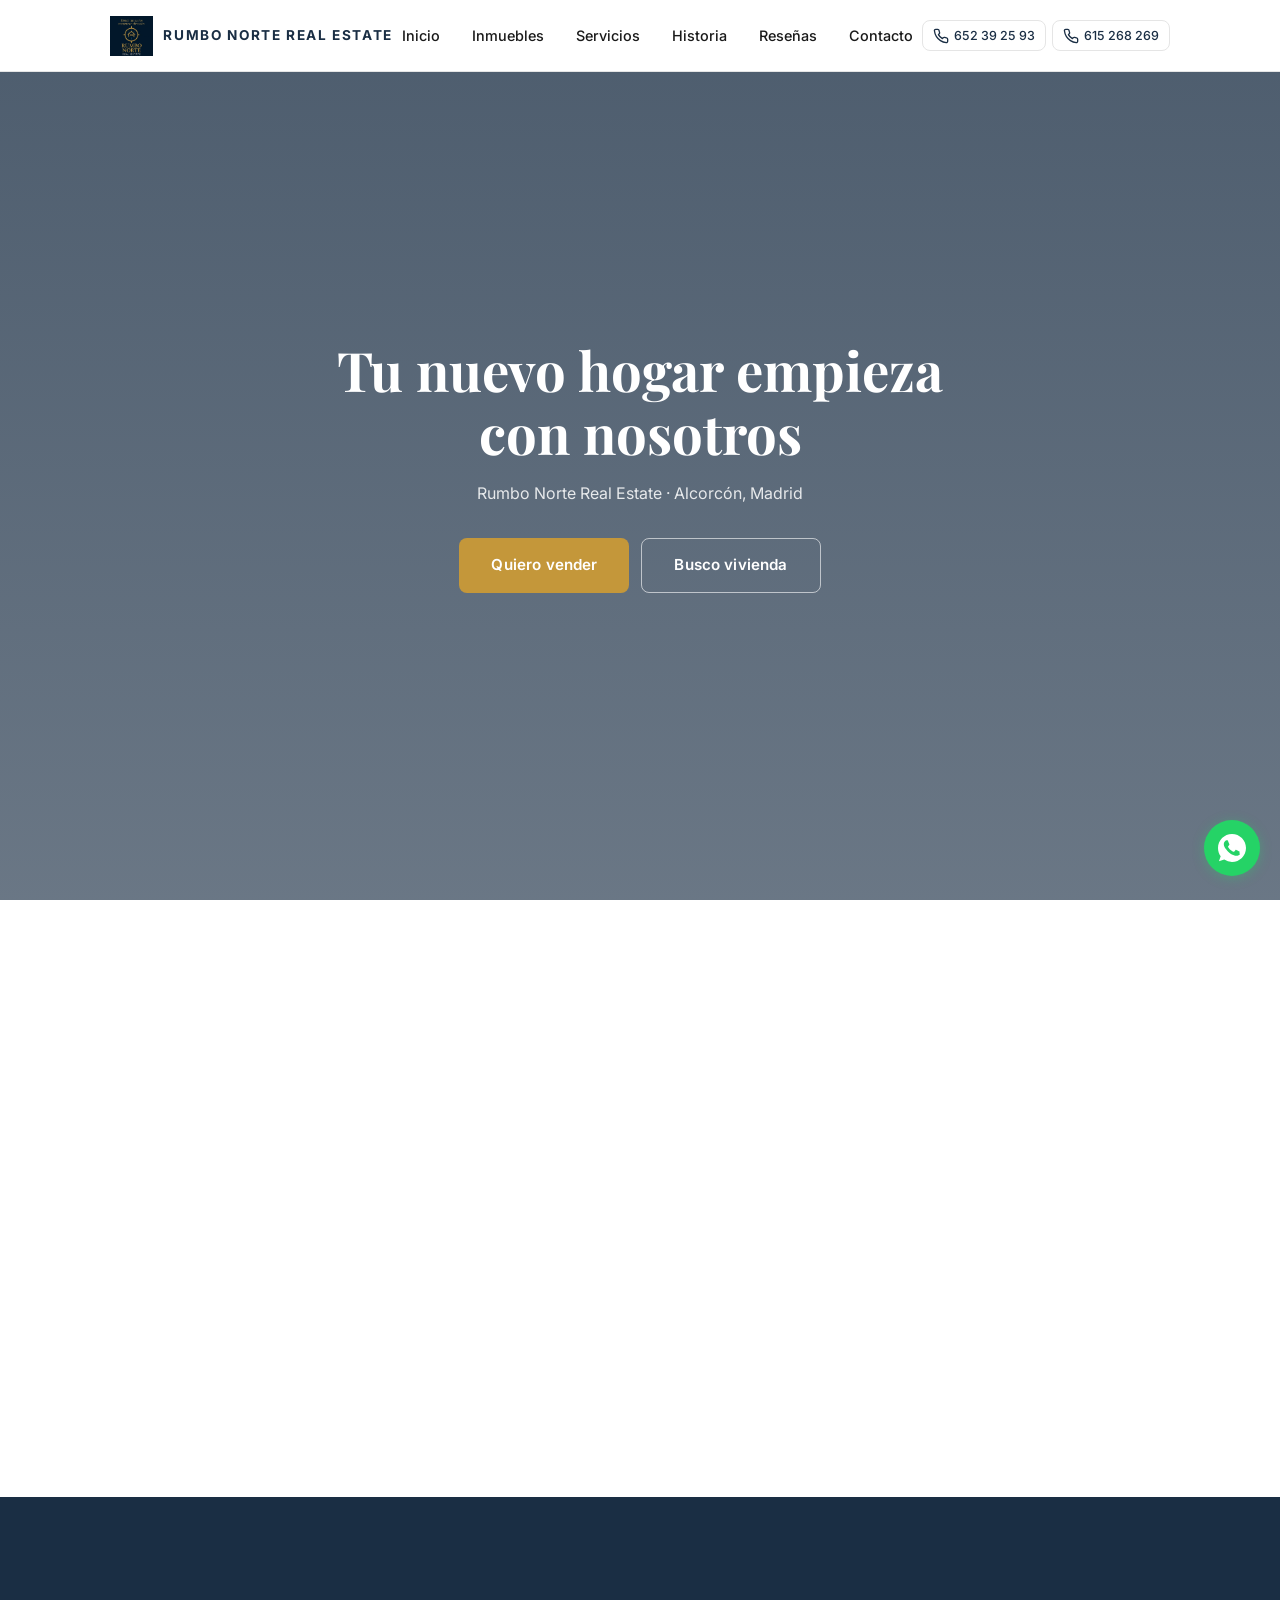
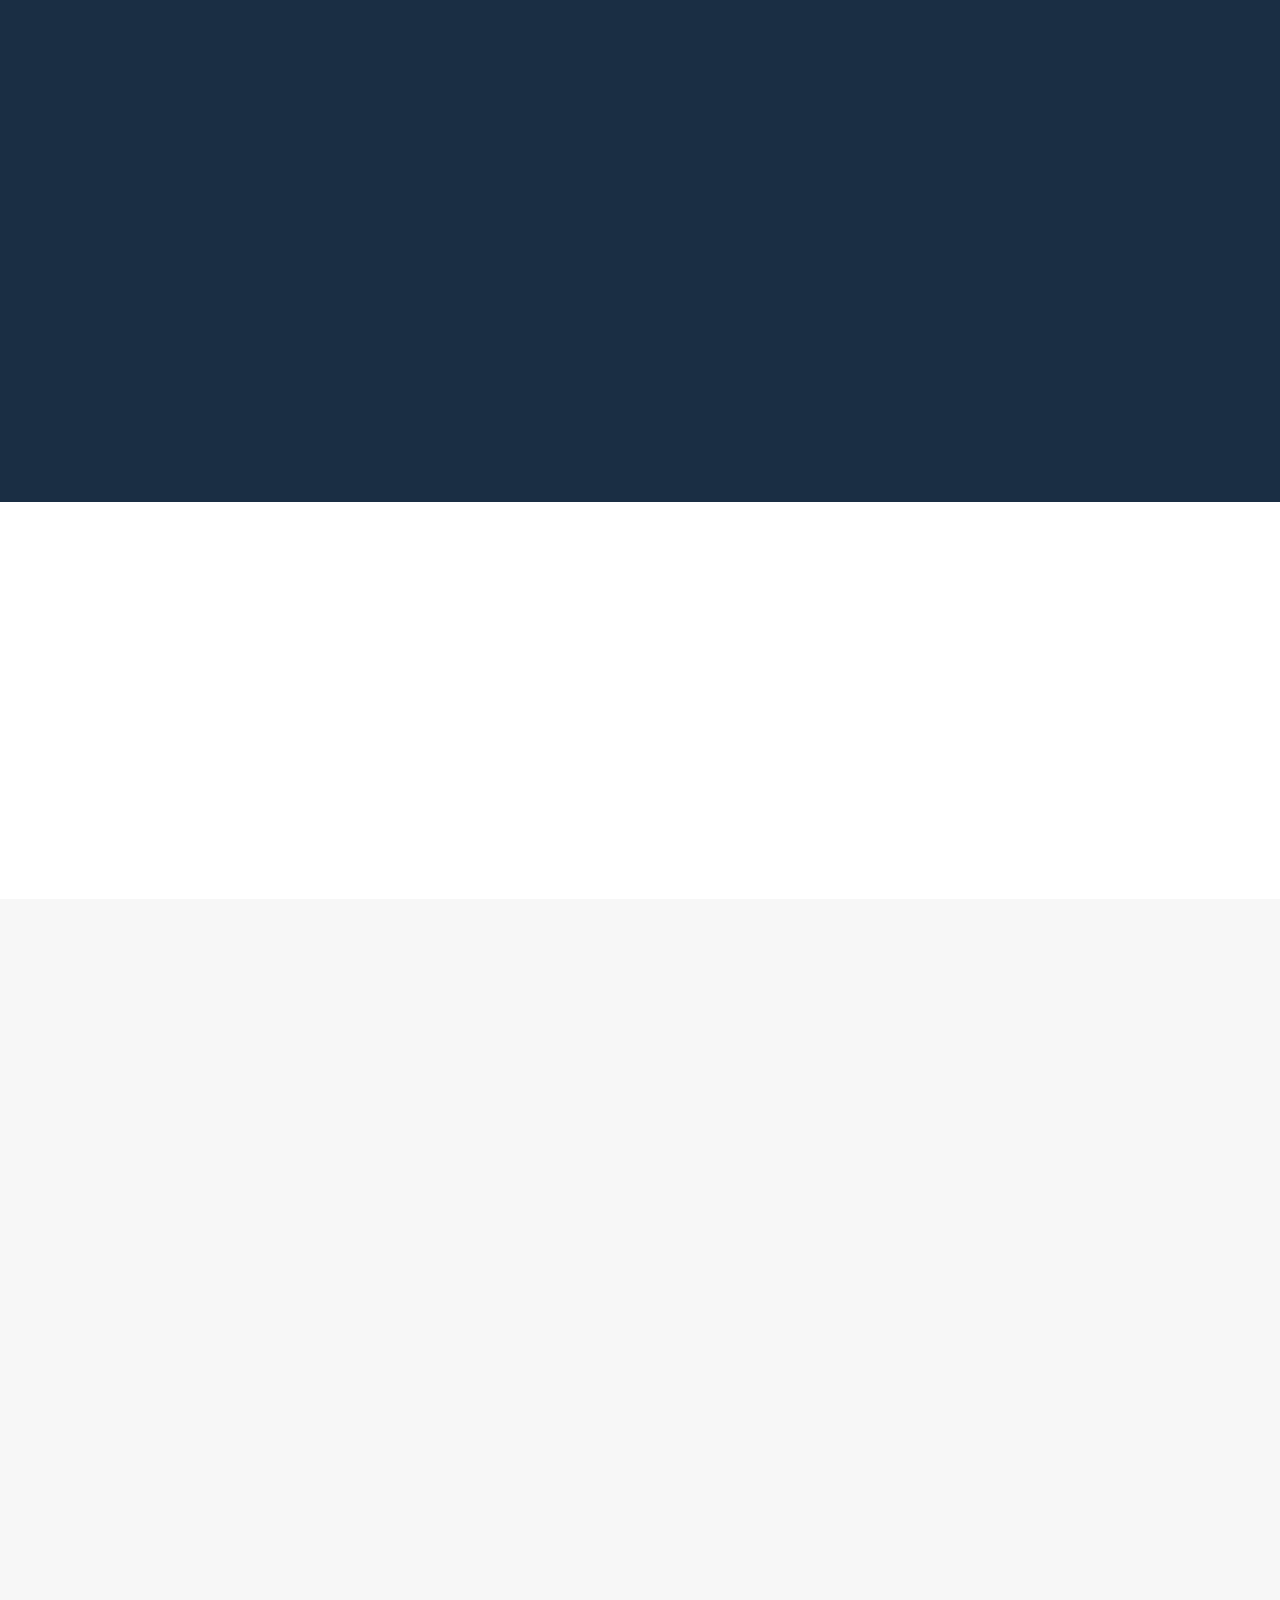
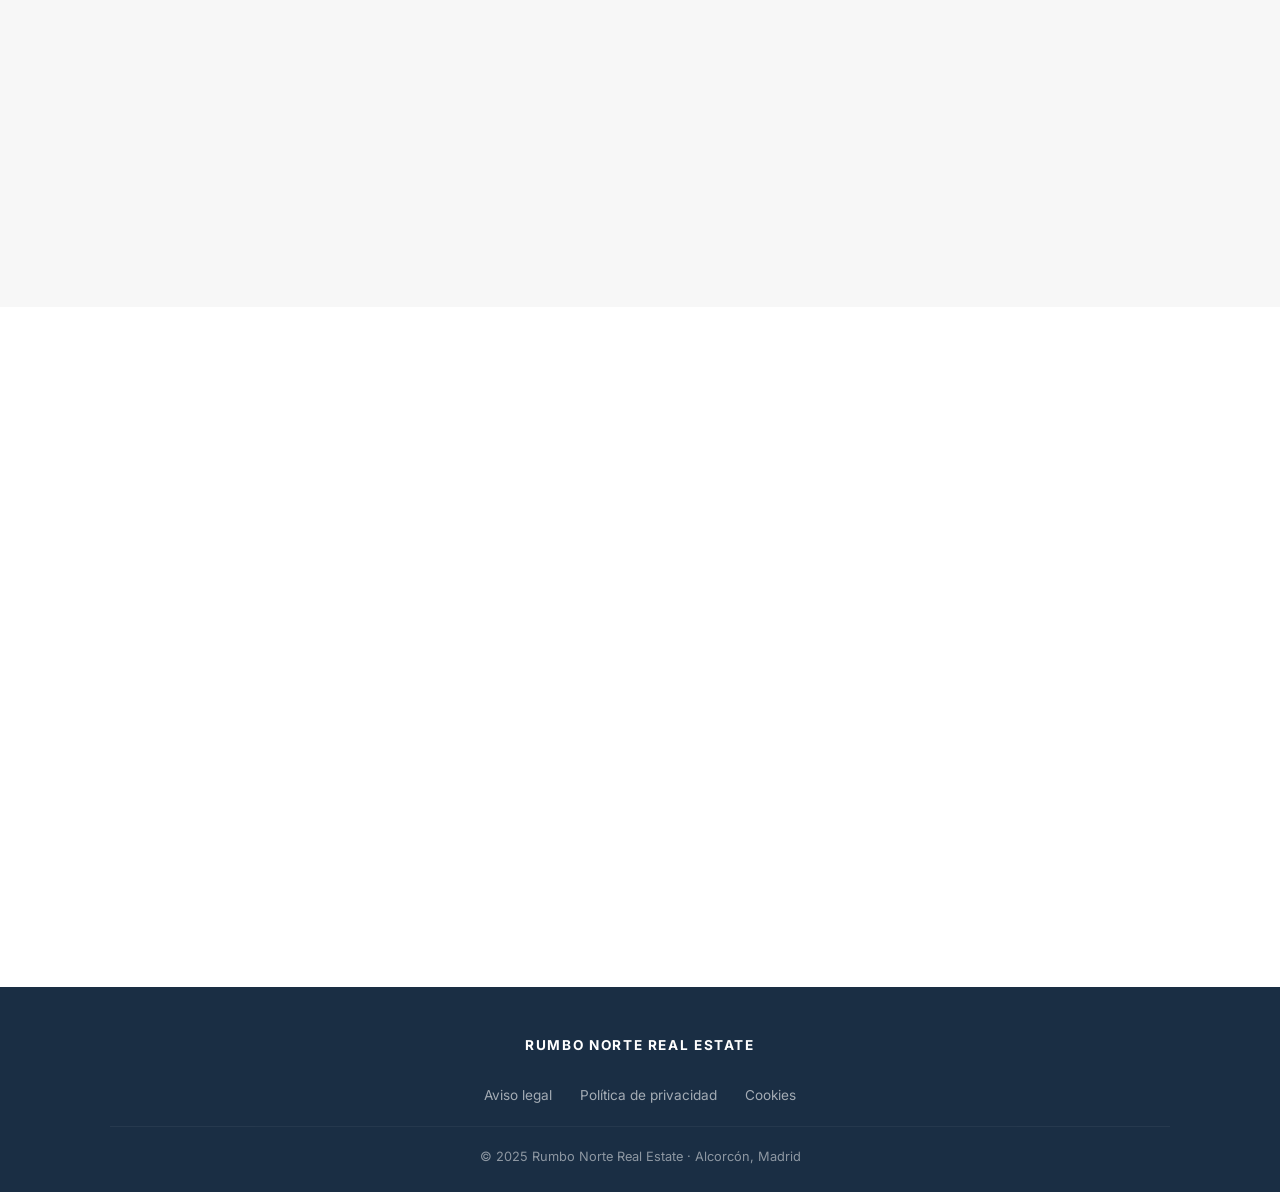
==== commit 11a316d5: "feat: añadir Google Tag Manager (GTM-NBQQFTWG) en todas las páginas Inserta el script de GTM en el <" ====
--- a/index.html
+++ b/index.html
@@ -2,6 +2,13 @@
 <html lang="es">
 <head>
   <meta charset="UTF-8">
+  <!-- Google Tag Manager -->
+  <script>(function(w,d,s,l,i){w[l]=w[l]||[];w[l].push({'gtm.start':
+  new Date().getTime(),event:'gtm.js'});var f=d.getElementsByTagName(s)[0],
+  j=d.createElement(s),dl=l!='dataLayer'?'&l='+l:'';j.async=true;j.src=
+  'https://www.googletagmanager.com/gtm.js?id='+i+dl;f.parentNode.insertBefore(j,f);
+  })(window,document,'script','dataLayer','GTM-NBQQFTWG');</script>
+  <!-- End Google Tag Manager -->
   <meta name="viewport" content="width=device-width, initial-scale=1.0">
   <title>Rumbo Norte Real Estate | Inmobiliaria en Alcorcón, Madrid</title>
   <meta name="description" content="Inmobiliaria familiar en Alcorcón. Compra, venta y alquiler de viviendas en el sur de Madrid. Valoración gratuita · Trato personal · 5/5 en Google.">
@@ -43,27 +50,38 @@
   </script>
 </head>
 <body>
+  <!-- Google Tag Manager (noscript) -->
+  <noscript><iframe src="https://www.googletagmanager.com/ns.html?id=GTM-NBQQFTWG"
+  height="0" width="0" style="display:none;visibility:hidden"></iframe></noscript>
+  <!-- End Google Tag Manager (noscript) -->
 
   <!-- ========== HEADER ========== -->
   <header class="header" id="header">
     <div class="header-inner">
       <a href="#inicio" class="logo" aria-label="Rumbo Norte Real Estate — Inicio">
         <img src="images/logo.png" alt="Rumbo Norte Real Estate" class="logo-img" onerror="this.style.display='none';">
-        <span class="logo-text">RUMBO NORTE</span>
+        <span class="logo-text">RUMBO NORTE REAL ESTATE</span>
       </a>
 
       <nav class="nav" id="nav" aria-label="Navegación principal">
         <a href="#inicio">Inicio</a>
+        <a href="inmuebles.html">Inmuebles</a>
         <a href="#servicios">Servicios</a>
-        <a href="#nosotros">Nosotros</a>
+        <a href="#historia">Historia</a>
         <a href="#resenas">Reseñas</a>
         <a href="#contacto">Contacto</a>
       </nav>
 
-      <a href="tel:+34652392593" class="header-cta" aria-label="Llamar ahora al 652 39 25 93">
-        <svg width="16" height="16" viewBox="0 0 24 24" fill="none" stroke="currentColor" stroke-width="2" stroke-linecap="round" stroke-linejoin="round"><path d="M22 16.92v3a2 2 0 0 1-2.18 2 19.79 19.79 0 0 1-8.63-3.07 19.5 19.5 0 0 1-6-6 19.79 19.79 0 0 1-3.07-8.67A2 2 0 0 1 4.11 2h3a2 2 0 0 1 2 1.72c.127.96.361 1.903.7 2.81a2 2 0 0 1-.45 2.11L8.09 9.91a16 16 0 0 0 6 6l1.27-1.27a2 2 0 0 1 2.11-.45c.907.339 1.85.573 2.81.7A2 2 0 0 1 22 16.92z"/></svg>
-        652 39 25 93
-      </a>
+      <div class="header-phones">
+        <a href="tel:+34652392593" class="header-cta" aria-label="Llamar al 652 39 25 93">
+          <svg width="16" height="16" viewBox="0 0 24 24" fill="none" stroke="currentColor" stroke-width="2" stroke-linecap="round" stroke-linejoin="round"><path d="M22 16.92v3a2 2 0 0 1-2.18 2 19.79 19.79 0 0 1-8.63-3.07 19.5 19.5 0 0 1-6-6 19.79 19.79 0 0 1-3.07-8.67A2 2 0 0 1 4.11 2h3a2 2 0 0 1 2 1.72c.127.96.361 1.903.7 2.81a2 2 0 0 1-.45 2.11L8.09 9.91a16 16 0 0 0 6 6l1.27-1.27a2 2 0 0 1 2.11-.45c.907.339 1.85.573 2.81.7A2 2 0 0 1 22 16.92z"/></svg>
+          652 39 25 93
+        </a>
+        <a href="tel:+34615268269" class="header-cta" aria-label="Llamar al 615 268 269">
+          <svg width="16" height="16" viewBox="0 0 24 24" fill="none" stroke="currentColor" stroke-width="2" stroke-linecap="round" stroke-linejoin="round"><path d="M22 16.92v3a2 2 0 0 1-2.18 2 19.79 19.79 0 0 1-8.63-3.07 19.5 19.5 0 0 1-6-6 19.79 19.79 0 0 1-3.07-8.67A2 2 0 0 1 4.11 2h3a2 2 0 0 1 2 1.72c.127.96.361 1.903.7 2.81a2 2 0 0 1-.45 2.11L8.09 9.91a16 16 0 0 0 6 6l1.27-1.27a2 2 0 0 1 2.11-.45c.907.339 1.85.573 2.81.7A2 2 0 0 1 22 16.92z"/></svg>
+          615 268 269
+        </a>
+      </div>
       <button class="hamburger" id="hamburger" aria-label="Abrir menú" aria-expanded="false">
         <span></span>
         <span></span>
@@ -75,11 +93,11 @@
   <!-- ========== HERO ========== -->
   <section class="hero" id="inicio">
     <div class="hero-content">
-      <h1>Tu próximo hogar en el sur de Madrid</h1>
-      <p class="hero-subtitle">Inmobiliaria familiar en Alcorcón y zona sur</p>
+      <h1>Tu nuevo hogar empieza con nosotros</h1>
+      <p class="hero-subtitle">Rumbo Norte Real Estate · Alcorcón, Madrid</p>
       <div class="hero-buttons">
         <a href="#contacto" class="btn btn-primary" onclick="document.getElementById('motivo').value='vender'">Quiero vender</a>
-        <a href="https://wa.me/34652392593?text=Hola%2C%20me%20interesa%20obtener%20informaci%C3%B3n%20sobre%20vuestros%20servicios%20inmobiliarios" class="btn btn-outline" target="_blank" rel="noopener">Busco vivienda</a>
+        <a href="inmuebles.html" class="btn btn-outline">Busco vivienda</a>
       </div>
     </div>
   </section>
@@ -136,39 +154,39 @@
   </section>
 
   <!-- ========== POR QUÉ ELEGIRNOS ========== -->
-  <section class="por-que" id="nosotros">
+  <section class="por-que" id="historia">
     <div class="container">
       <div class="por-que-header fade-in">
-        <h2>Por qué Rumbo Norte</h2>
-        <p>Inmobiliaria familiar en Alcorcón desde el primer día</p>
+        <h2>Por qué elegir Rumbo Norte Real Estate</h2>
+        <p>Dedicados al sector inmobiliario desde 2010</p>
       </div>
       <div class="por-que-grid">
         <div class="por-que-item fade-in">
           <span class="por-que-number">01</span>
           <div class="por-que-body">
             <h3>Trato personal</h3>
-            <p>Cada cliente es único. Te acompañamos de principio a fin con atención directa, sin intermediarios ni centralitas.</p>
+            <p>Cada cliente es único. Te acompañamos de principio a fin en el proceso sin excusas, solo con resultados de éxito.</p>
           </div>
         </div>
         <div class="por-que-item fade-in">
           <span class="por-que-number">02</span>
           <div class="por-que-body">
             <h3>Conocimiento local</h3>
-            <p>Vivimos y trabajamos en Alcorcón. Conocemos cada calle, cada comunidad y cada oportunidad del mercado.</p>
+            <p>Vivimos y trabajamos en Alcorcón. Conocemos cada calle, cada comunidad y cada oportunidad del mercado, por ello, evolucionamos antes a los cambios del mercado para darte el mejor asesoramiento.</p>
           </div>
         </div>
         <div class="por-que-item fade-in">
           <span class="por-que-number">03</span>
           <div class="por-que-body">
             <h3>Transparencia</h3>
-            <p>Sin letra pequeña ni sorpresas. Te informamos con claridad en cada paso del proceso.</p>
+            <p>Sin burocracia excesiva, sin letra pequeña ni sorpresas. Te informamos con transparencia en cada paso del proceso de tu compraventa o alquiler.</p>
           </div>
         </div>
         <div class="por-que-item fade-in">
           <span class="por-que-number">04</span>
           <div class="por-que-body">
             <h3>Seguridad jurídica</h3>
-            <p>Revisamos toda la documentación legal para que firmes con total tranquilidad.</p>
+            <p>Revisamos toda la documentación legal para que firmes con total tranquilidad. Tenemos un equipo detrás de asesores jurídicos.</p>
           </div>
         </div>
       </div>
@@ -180,48 +198,16 @@
     <div class="container">
       <h2 class="section-title fade-in">Reseñas</h2>
       <div class="resenas-badge-wrapper fade-in">
-        <div class="resenas-badge">
+        <div class="resenas-badge" id="resenasBadge">
           <svg width="16" height="16" viewBox="0 0 24 24" fill="#D4A853" stroke="none"><polygon points="12 2 15.09 8.26 22 9.27 17 14.14 18.18 21.02 12 17.77 5.82 21.02 7 14.14 2 9.27 8.91 8.26 12 2"/></svg>
-          5/5 en Google · 12 reseñas
-        </div>
-      </div>
-      <div class="resenas-slider fade-in">
-        <div class="resena-card">
-          <div class="resena-stars">
-            <svg width="14" height="14" viewBox="0 0 24 24" fill="#D4A853" stroke="none"><polygon points="12 2 15.09 8.26 22 9.27 17 14.14 18.18 21.02 12 17.77 5.82 21.02 7 14.14 2 9.27 8.91 8.26 12 2"/></svg>
-            <svg width="14" height="14" viewBox="0 0 24 24" fill="#D4A853" stroke="none"><polygon points="12 2 15.09 8.26 22 9.27 17 14.14 18.18 21.02 12 17.77 5.82 21.02 7 14.14 2 9.27 8.91 8.26 12 2"/></svg>
-            <svg width="14" height="14" viewBox="0 0 24 24" fill="#D4A853" stroke="none"><polygon points="12 2 15.09 8.26 22 9.27 17 14.14 18.18 21.02 12 17.77 5.82 21.02 7 14.14 2 9.27 8.91 8.26 12 2"/></svg>
-            <svg width="14" height="14" viewBox="0 0 24 24" fill="#D4A853" stroke="none"><polygon points="12 2 15.09 8.26 22 9.27 17 14.14 18.18 21.02 12 17.77 5.82 21.02 7 14.14 2 9.27 8.91 8.26 12 2"/></svg>
-            <svg width="14" height="14" viewBox="0 0 24 24" fill="#D4A853" stroke="none"><polygon points="12 2 15.09 8.26 22 9.27 17 14.14 18.18 21.02 12 17.77 5.82 21.02 7 14.14 2 9.27 8.91 8.26 12 2"/></svg>
-          </div>
-          <p class="resena-text">"Desi ha sido de gran ayuda para alquilar el local en el que estábamos interesadas. Muy flexible en cuanto a disponibilidad y muy atenta en todo momento."</p>
-          <div class="resena-author">Celia González del Pozo</div>
-        </div>
-        <div class="resena-card">
-          <div class="resena-stars">
-            <svg width="14" height="14" viewBox="0 0 24 24" fill="#D4A853" stroke="none"><polygon points="12 2 15.09 8.26 22 9.27 17 14.14 18.18 21.02 12 17.77 5.82 21.02 7 14.14 2 9.27 8.91 8.26 12 2"/></svg>
-            <svg width="14" height="14" viewBox="0 0 24 24" fill="#D4A853" stroke="none"><polygon points="12 2 15.09 8.26 22 9.27 17 14.14 18.18 21.02 12 17.77 5.82 21.02 7 14.14 2 9.27 8.91 8.26 12 2"/></svg>
-            <svg width="14" height="14" viewBox="0 0 24 24" fill="#D4A853" stroke="none"><polygon points="12 2 15.09 8.26 22 9.27 17 14.14 18.18 21.02 12 17.77 5.82 21.02 7 14.14 2 9.27 8.91 8.26 12 2"/></svg>
-            <svg width="14" height="14" viewBox="0 0 24 24" fill="#D4A853" stroke="none"><polygon points="12 2 15.09 8.26 22 9.27 17 14.14 18.18 21.02 12 17.77 5.82 21.02 7 14.14 2 9.27 8.91 8.26 12 2"/></svg>
-            <svg width="14" height="14" viewBox="0 0 24 24" fill="#D4A853" stroke="none"><polygon points="12 2 15.09 8.26 22 9.27 17 14.14 18.18 21.02 12 17.77 5.82 21.02 7 14.14 2 9.27 8.91 8.26 12 2"/></svg>
-          </div>
-          <p class="resena-text">"He contratado los servicios de Rumbo Norte para el alquiler de mi vivienda y ha sido un auténtico placer. Desire ha sido super profesional, un servicio excepcional."</p>
-          <div class="resena-author">Alejandro Delgado</div>
-        </div>
-        <div class="resena-card">
-          <div class="resena-stars">
-            <svg width="14" height="14" viewBox="0 0 24 24" fill="#D4A853" stroke="none"><polygon points="12 2 15.09 8.26 22 9.27 17 14.14 18.18 21.02 12 17.77 5.82 21.02 7 14.14 2 9.27 8.91 8.26 12 2"/></svg>
-            <svg width="14" height="14" viewBox="0 0 24 24" fill="#D4A853" stroke="none"><polygon points="12 2 15.09 8.26 22 9.27 17 14.14 18.18 21.02 12 17.77 5.82 21.02 7 14.14 2 9.27 8.91 8.26 12 2"/></svg>
-            <svg width="14" height="14" viewBox="0 0 24 24" fill="#D4A853" stroke="none"><polygon points="12 2 15.09 8.26 22 9.27 17 14.14 18.18 21.02 12 17.77 5.82 21.02 7 14.14 2 9.27 8.91 8.26 12 2"/></svg>
-            <svg width="14" height="14" viewBox="0 0 24 24" fill="#D4A853" stroke="none"><polygon points="12 2 15.09 8.26 22 9.27 17 14.14 18.18 21.02 12 17.77 5.82 21.02 7 14.14 2 9.27 8.91 8.26 12 2"/></svg>
-            <svg width="14" height="14" viewBox="0 0 24 24" fill="#D4A853" stroke="none"><polygon points="12 2 15.09 8.26 22 9.27 17 14.14 18.18 21.02 12 17.77 5.82 21.02 7 14.14 2 9.27 8.91 8.26 12 2"/></svg>
-          </div>
-          <p class="resena-text">"Llevo trabajando con Desi bastante tiempo y su profesionalidad me ha llevado a buscarla cada vez que he necesitado algo de tipo inmobiliario. Siempre pendiente de todo."</p>
-          <div class="resena-author">Oscar García</div>
-        </div>
+          <span id="badgeText">Cargando...</span>
+        </div>
+      </div>
+      <div class="resenas-slider fade-in" id="resenasSlider">
+        <!-- Reviews loaded dynamically from Supabase -->
       </div>
       <div class="resenas-cta fade-in">
-        <a href="https://www.google.com/maps?cid=8757195457173273267&g_mp=CiVnb29nbGUubWFwcy5wbGFjZXMudjEuUGxhY2VzLkdldFBsYWNlEAEYASAB&hl=es-ES&source=embed" target="_blank" rel="noopener">Ver todas en Google</a>
+        <a id="resenasGoogleLink" href="#" target="_blank" rel="noopener">Ver todas en Google</a>
       </div>
     </div>
   </section>
@@ -304,7 +290,7 @@
       <div class="mapa-wrapper fade-in">
         <div class="mapa-iframe">
           <iframe
-            src="https://www.google.com/maps?q=Rumbo+Norte+Real+Estate,+C.+Porto+Lagos+9,+28924+Alcorcón,+Madrid&output=embed"
+            data-cookie-src="https://www.google.com/maps?q=Rumbo+Norte+Real+Estate,+C.+Porto+Lagos+9,+28924+Alcorcón,+Madrid&output=embed"
             allowfullscreen=""
             loading="lazy"
             referrerpolicy="no-referrer-when-downgrade"
@@ -316,18 +302,26 @@
             <div>
               <strong>Dirección</strong>
               <span>C. Porto Lagos, 9, posterior, LOCAL 4<br>28924 Alcorcón, Madrid</span>
+              <a href="https://www.google.com/maps?q=Rumbo+Norte+Real+Estate,+C.+Porto+Lagos+9,+28924+Alcorcón,+Madrid" target="_blank" rel="noopener" class="mapa-link">Pincha aquí para ver cómo llegar</a>
             </div>
           </div>
           <div class="mapa-info-item">
             <div>
-              <strong>Teléfono</strong>
-              <a href="tel:+34652392593">652 39 25 93</a>
+              <strong>Teléfonos</strong>
+              <a href="tel:+34652392593">652 39 25 93</a><br>
+              <a href="tel:+34615268269">615 268 269</a>
+            </div>
+          </div>
+          <div class="mapa-info-item">
+            <div>
+              <strong>Email</strong>
+              <a href="mailto:rumbonorte.info@gmail.com">rumbonorte.info@gmail.com</a>
             </div>
           </div>
           <div class="mapa-info-item">
             <div>
               <strong>Horario</strong>
-              <span>Lun-Vie: 9:00-20:30<br>Sáb-Dom: Cerrado</span>
+              <span>Lun-Vie: 9:00-20:30<br>Sáb-Dom: Bajo cita previa</span>
             </div>
           </div>
         </div>
@@ -370,6 +364,9 @@
     </a>
   </div>
 
+  <script src="https://cdn.jsdelivr.net/npm/@supabase/supabase-js@2"></script>
+  <script src="supabase-config.js"></script>
+  <script src="cookie-consent.js"></script>
   <script src="main.js"></script>
 </body>
 </html>
--- a/style.css
+++ b/style.css
@@ -1,25 +1,26 @@
 /* =============================================
    RUMBO NORTE REAL ESTATE — Styles
-   Mobile-first · Clean luxury meets barrio
    ============================================= */
 
 /* ---------- Custom Properties ---------- */
 :root {
-  --color-primary: #1B3A5C;
-  --color-primary-light: #2D5F8A;
-  --color-accent: #D4A853;
-  --color-bg: #F8F6F1;
-  --color-text: #2C2C2C;
-  --color-text-light: #6B6B6B;
-  --color-white: #FFFFFF;
-  --color-success: #2D7A4F;
-
-  --border-radius-card: 16px;
-  --shadow-card: 0 4px 24px rgba(0,0,0,0.08);
-  --shadow-hover: 0 8px 40px rgba(0,0,0,0.14);
-  --transition: 0.3s cubic-bezier(0.4, 0, 0.2, 1);
-
-  --header-height: 70px;
+  --color-primary: #1a2e44;
+  --color-primary-light: #2a4a6b;
+  --color-accent: #c4973a;
+  --color-bg: #ffffff;
+  --color-surface: #f7f7f7;
+  --color-text: #1a1a1a;
+  --color-text-light: #717171;
+  --color-border: #e5e5e5;
+  --color-white: #ffffff;
+  --color-success: #2d6a4f;
+
+  --radius: 8px;
+  --shadow-sm: 0 1px 3px rgba(0,0,0,0.06);
+  --shadow-md: 0 4px 16px rgba(0,0,0,0.08);
+  --transition: 0.25s ease;
+
+  --header-height: 64px;
 }
 
 /* ---------- Reset ---------- */
@@ -70,30 +71,32 @@
 /* ---------- Utility ---------- */
 .container {
   width: 100%;
-  max-width: 1200px;
+  max-width: 1100px;
   margin: 0 auto;
   padding: 0 20px;
 }
 
 .section-title {
-  font-size: 1.8rem;
+  font-size: 1.75rem;
   color: var(--color-primary);
   text-align: center;
-  margin-bottom: 0.5rem;
+  margin-bottom: 2.5rem;
+  font-weight: 600;
 }
 
 .section-subtitle {
   text-align: center;
   color: var(--color-text-light);
+  margin-top: -1.5rem;
   margin-bottom: 2.5rem;
-  font-size: 1rem;
+  font-size: 0.95rem;
 }
 
 /* ---------- Scroll Animations ---------- */
 .fade-in {
   opacity: 0;
-  transform: translateY(30px);
-  transition: opacity 0.6s var(--transition), transform 0.6s var(--transition);
+  transform: translateY(20px);
+  transition: opacity 0.5s ease, transform 0.5s ease;
 }
 
 .fade-in.visible {
@@ -111,13 +114,13 @@
   right: 0;
   z-index: 1000;
   background: var(--color-white);
-  box-shadow: 0 2px 12px rgba(0,0,0,0.06);
-  transition: var(--transition);
+  border-bottom: 1px solid var(--color-border);
   height: var(--header-height);
+  transition: height var(--transition);
 }
 
 .header.scrolled {
-  height: 56px;
+  height: 54px;
 }
 
 .header-inner {
@@ -125,7 +128,7 @@
   align-items: center;
   justify-content: space-between;
   height: 100%;
-  max-width: 1200px;
+  max-width: 1100px;
   margin: 0 auto;
   padding: 0 20px;
 }
@@ -134,27 +137,29 @@
   display: flex;
   align-items: center;
   gap: 10px;
-  font-family: 'Playfair Display', serif;
-  font-size: 1.2rem;
-  font-weight: 700;
-  color: var(--color-primary);
-  z-index: 1001;
-}
-
-.logo img {
-  height: 44px;
-  transition: height var(--transition);
-}
-
-.header.scrolled .logo img {
-  height: 36px;
-}
-
-.logo-text {
   font-family: 'Playfair Display', serif;
   font-size: 1.1rem;
   font-weight: 700;
   color: var(--color-primary);
+  z-index: 1001;
+}
+
+.logo img {
+  height: 40px;
+  transition: height var(--transition);
+}
+
+.header.scrolled .logo img {
+  height: 32px;
+}
+
+.logo-text {
+  font-family: 'Inter', sans-serif;
+  font-size: 0.85rem;
+  font-weight: 700;
+  letter-spacing: 0.12em;
+  color: var(--color-primary);
+  text-transform: uppercase;
 }
 
 /* Nav */
@@ -178,9 +183,9 @@
 }
 
 .nav a {
-  font-size: 1.25rem;
+  font-size: 1.1rem;
   font-weight: 500;
-  color: var(--color-primary);
+  color: var(--color-text);
   transition: color var(--transition);
 }
 
@@ -203,10 +208,10 @@
 
 .hamburger span {
   display: block;
-  width: 24px;
-  height: 2.5px;
+  width: 22px;
+  height: 2px;
   background: var(--color-primary);
-  border-radius: 2px;
+  border-radius: 1px;
   transition: var(--transition);
 }
 
@@ -227,17 +232,8 @@
   display: none;
 }
 
-.header-cta-mobile {
-  display: inline-flex;
-  align-items: center;
-  gap: 6px;
-  background: var(--color-accent);
-  color: var(--color-white);
-  padding: 8px 14px;
-  border-radius: 50px;
-  font-size: 0.85rem;
-  font-weight: 600;
-  white-space: nowrap;
+.header-phones {
+  display: none;
 }
 
 /* =============================================
@@ -249,54 +245,35 @@
   align-items: center;
   justify-content: center;
   text-align: center;
-  padding: calc(var(--header-height) + 20px) 20px 40px;
+  padding: calc(var(--header-height) + 20px) 20px 60px;
   background:
-    linear-gradient(135deg, rgba(27,58,92,0.82) 0%, rgba(45,95,138,0.7) 60%, rgba(212,168,83,0.6) 100%),
-    url('https://images.unsplash.com/photo-1600585154340-be6161a56a0c?w=1920&q=80') center/cover no-repeat;
+    linear-gradient(to bottom, rgba(26,46,68,0.78) 0%, rgba(26,46,68,0.65) 100%),
+    url('https://images.unsplash.com/photo-1545324418-cc1a3fa10c00?w=1920&q=80') center/cover no-repeat;
   color: var(--color-white);
-  position: relative;
-  overflow: hidden;
-}
-
-.hero::before {
-  content: '';
-  position: absolute;
-  top: -50%;
-  left: -50%;
-  width: 200%;
-  height: 200%;
-  background: radial-gradient(circle at 30% 70%, rgba(212,168,83,0.15) 0%, transparent 50%);
-  animation: heroGlow 8s ease-in-out infinite alternate;
-}
-
-@keyframes heroGlow {
-  0% { transform: translate(0, 0); }
-  100% { transform: translate(5%, -5%); }
 }
 
 .hero-content {
-  position: relative;
-  max-width: 700px;
+  max-width: 640px;
 }
 
 .hero h1 {
-  font-size: 2.4rem;
+  font-size: 2.2rem;
   margin-bottom: 1rem;
   line-height: 1.15;
+  font-weight: 700;
 }
 
 .hero-subtitle {
-  font-size: 1.05rem;
-  opacity: 0.9;
+  font-size: 1rem;
+  opacity: 0.85;
   margin-bottom: 2rem;
-  line-height: 1.5;
+  font-weight: 400;
 }
 
 .hero-buttons {
   display: flex;
   flex-direction: column;
   gap: 12px;
-  margin-top: 1rem;
 }
 
 .btn {
@@ -304,18 +281,19 @@
   align-items: center;
   justify-content: center;
   gap: 8px;
-  padding: 14px 28px;
-  border-radius: 50px;
+  padding: 14px 32px;
+  border-radius: var(--radius);
   font-weight: 600;
-  font-size: 1rem;
+  font-size: 0.95rem;
   cursor: pointer;
   border: none;
   transition: var(--transition);
   text-align: center;
+  letter-spacing: 0.01em;
 }
 
 .btn:focus-visible {
-  outline: 3px solid var(--color-accent);
+  outline: 2px solid var(--color-accent);
   outline-offset: 2px;
 }
 
@@ -325,118 +303,25 @@
 }
 
 .btn-primary:hover {
-  background: #c49a45;
-  transform: translateY(-2px);
-  box-shadow: 0 6px 20px rgba(212,168,83,0.4);
+  background: #b38a30;
 }
 
 .btn-outline {
   background: transparent;
   color: var(--color-white);
-  border: 2px solid var(--color-white);
+  border: 1.5px solid rgba(255,255,255,0.6);
 }
 
 .btn-outline:hover {
   background: var(--color-white);
   color: var(--color-primary);
-  transform: translateY(-2px);
-}
-
-/* Badges */
-.hero-badges {
-  display: flex;
-  flex-wrap: wrap;
-  justify-content: center;
-  gap: 12px;
-}
-
-.badge {
-  display: inline-flex;
-  align-items: center;
-  gap: 6px;
-  background: rgba(255,255,255,0.15);
-  backdrop-filter: blur(10px);
-  padding: 8px 16px;
-  border-radius: 50px;
-  font-size: 0.85rem;
-  font-weight: 500;
-}
-
-/* =============================================
-   CTA CARDS
-   ============================================= */
-.cta-section {
-  padding: 60px 0;
-}
-
-.cta-grid {
-  display: grid;
-  gap: 24px;
-}
-
-.cta-card {
-  border-radius: var(--border-radius-card);
-  padding: 40px 28px;
-  color: var(--color-white);
-  transition: var(--transition);
-}
-
-.cta-card:hover {
-  transform: translateY(-4px);
-  box-shadow: var(--shadow-hover);
-}
-
-.cta-card--sell {
-  background: linear-gradient(135deg, var(--color-primary) 0%, var(--color-primary-light) 100%);
-}
-
-.cta-card--buy {
-  background: linear-gradient(135deg, #B8912E 0%, var(--color-accent) 100%);
-}
-
-.cta-card-icon {
-  font-size: 2.5rem;
-  margin-bottom: 16px;
-}
-
-.cta-card h3 {
-  font-size: 1.5rem;
-  margin-bottom: 12px;
-}
-
-.cta-card p {
-  opacity: 0.9;
-  margin-bottom: 20px;
-  line-height: 1.6;
-}
-
-.cta-card-benefits {
-  margin-bottom: 24px;
-}
-
-.cta-card-benefits li {
-  padding: 4px 0;
-  font-size: 0.95rem;
-  opacity: 0.9;
-}
-
-.cta-card .btn {
-  width: 100%;
-  background: var(--color-white);
-  color: var(--color-primary);
-  font-weight: 700;
-}
-
-.cta-card .btn:hover {
-  transform: translateY(-2px);
-  box-shadow: 0 4px 16px rgba(0,0,0,0.2);
 }
 
 /* =============================================
    SERVICIOS
    ============================================= */
 .servicios {
-  padding: 60px 0;
+  padding: 80px 0;
 }
 
 .servicios-grid {
@@ -446,12 +331,14 @@
 }
 
 .servicio-card {
-  display: block;
-  background: var(--color-white);
-  border-radius: var(--border-radius-card);
-  padding: 28px 20px;
-  text-align: center;
-  box-shadow: var(--shadow-card);
+  display: flex;
+  flex-direction: column;
+  align-items: center;
+  text-align: center;
+  background: var(--color-surface);
+  border: 1px solid var(--color-border);
+  border-radius: var(--radius);
+  padding: 28px 16px;
   transition: var(--transition);
   cursor: pointer;
   text-decoration: none;
@@ -459,26 +346,26 @@
 }
 
 .servicio-card:hover {
-  transform: translateY(-4px);
-  box-shadow: var(--shadow-hover);
+  border-color: var(--color-accent);
+  box-shadow: var(--shadow-md);
 }
 
 .servicio-card:focus-visible {
-  outline: 3px solid var(--color-accent);
+  outline: 2px solid var(--color-accent);
   outline-offset: 2px;
 }
 
 .servicio-card-icon {
-  font-size: 2.2rem;
-  margin-bottom: 12px;
+  margin-bottom: 14px;
+  color: var(--color-primary);
 }
 
 .servicio-card h3 {
-  font-size: 1.05rem;
+  font-size: 1rem;
   color: var(--color-primary);
-  margin-bottom: 8px;
+  margin-bottom: 6px;
   font-family: 'Inter', sans-serif;
-  font-weight: 700;
+  font-weight: 600;
 }
 
 .servicio-card p {
@@ -491,65 +378,83 @@
    POR QUÉ ELEGIRNOS
    ============================================= */
 .por-que {
-  padding: 60px 0;
-  background: linear-gradient(135deg, var(--color-primary) 0%, #0F2740 100%);
+  padding: 80px 0;
+  background: var(--color-primary);
   color: var(--color-white);
 }
 
-.por-que .section-title {
-  color: var(--color-white);
-}
-
-.por-que .section-subtitle {
-  color: rgba(255,255,255,0.7);
+.por-que-header {
+  margin-bottom: 3rem;
+}
+
+.por-que-header h2 {
+  font-size: 1.75rem;
+  font-weight: 700;
+  margin-bottom: 0.5rem;
+}
+
+.por-que-header p {
+  opacity: 0.6;
+  font-size: 0.95rem;
 }
 
 .por-que-grid {
   display: grid;
-  grid-template-columns: 1fr 1fr;
-  gap: 24px;
+  grid-template-columns: 1fr;
+  gap: 0;
 }
 
 .por-que-item {
-  text-align: center;
-  padding: 24px 16px;
-}
-
-.por-que-item-icon {
-  font-size: 2.5rem;
-  margin-bottom: 12px;
-}
-
-.por-que-item h3 {
-  font-size: 1rem;
-  margin-bottom: 8px;
+  display: flex;
+  gap: 20px;
+  padding: 28px 0;
+  border-bottom: 1px solid rgba(255,255,255,0.1);
+}
+
+.por-que-item:last-child {
+  border-bottom: none;
+}
+
+.por-que-number {
+  font-family: 'Playfair Display', serif;
+  font-size: 2rem;
+  font-weight: 700;
+  color: var(--color-accent);
+  line-height: 1;
+  flex-shrink: 0;
+  width: 44px;
+}
+
+.por-que-body h3 {
+  font-size: 1.05rem;
+  margin-bottom: 6px;
   font-family: 'Inter', sans-serif;
   font-weight: 600;
 }
 
-.por-que-item p {
-  font-size: 0.85rem;
-  opacity: 0.8;
-  line-height: 1.5;
+.por-que-body p {
+  font-size: 0.9rem;
+  opacity: 0.7;
+  line-height: 1.6;
 }
 
 /* =============================================
    RESEÑAS
    ============================================= */
 .resenas {
-  padding: 60px 0;
+  padding: 80px 0;
 }
 
 .resenas-badge {
   display: inline-flex;
   align-items: center;
   gap: 8px;
-  background: var(--color-white);
-  box-shadow: var(--shadow-card);
-  padding: 12px 24px;
-  border-radius: 50px;
+  background: var(--color-surface);
+  border: 1px solid var(--color-border);
+  padding: 10px 20px;
+  border-radius: var(--radius);
   font-weight: 600;
-  font-size: 0.95rem;
+  font-size: 0.9rem;
   margin: 0 auto 2rem;
   color: var(--color-primary);
 }
@@ -564,7 +469,7 @@
   overflow-x: auto;
   scroll-snap-type: x mandatory;
   -webkit-overflow-scrolling: touch;
-  padding: 10px 0 20px;
+  padding: 4px 0 20px;
   scrollbar-width: none;
 }
 
@@ -575,16 +480,16 @@
 .resena-card {
   flex: 0 0 85%;
   scroll-snap-align: start;
-  background: var(--color-white);
-  border-radius: var(--border-radius-card);
+  background: var(--color-surface);
+  border: 1px solid var(--color-border);
+  border-radius: var(--radius);
   padding: 28px 24px;
-  box-shadow: var(--shadow-card);
 }
 
 .resena-stars {
-  color: #F5A623;
-  font-size: 1.1rem;
-  margin-bottom: 12px;
+  display: flex;
+  gap: 2px;
+  margin-bottom: 14px;
 }
 
 .resena-text {
@@ -596,42 +501,41 @@
 }
 
 .resena-author {
-  font-weight: 700;
+  font-weight: 600;
   color: var(--color-primary);
+  font-size: 0.85rem;
+}
+
+.resenas-cta {
+  text-align: center;
+  margin-top: 2rem;
+}
+
+.resenas-cta a {
+  color: var(--color-text-light);
+  font-weight: 500;
   font-size: 0.9rem;
-}
-
-.resenas-cta {
-  text-align: center;
-  margin-top: 2rem;
-}
-
-.resenas-cta a {
+  transition: color var(--transition);
+}
+
+.resenas-cta a:hover {
   color: var(--color-primary);
-  font-weight: 600;
-  border-bottom: 2px solid var(--color-accent);
-  padding-bottom: 2px;
-  transition: var(--transition);
-}
-
-.resenas-cta a:hover {
-  color: var(--color-accent);
 }
 
 /* =============================================
    CONTACTO
    ============================================= */
 .contacto {
-  padding: 60px 0;
-  background: linear-gradient(180deg, var(--color-bg) 0%, #EDE9E0 100%);
+  padding: 80px 0;
+  background: var(--color-surface);
 }
 
 .contacto-form {
   background: var(--color-white);
-  border-radius: var(--border-radius-card);
+  border: 1px solid var(--color-border);
+  border-radius: var(--radius);
   padding: 32px 24px;
-  box-shadow: var(--shadow-card);
-  max-width: 600px;
+  max-width: 560px;
   margin: 0 auto 2rem;
 }
 
@@ -641,19 +545,19 @@
 
 .form-group label {
   display: block;
-  font-weight: 600;
-  font-size: 0.9rem;
+  font-weight: 500;
+  font-size: 0.85rem;
   margin-bottom: 6px;
-  color: var(--color-primary);
+  color: var(--color-text);
 }
 
 .form-group input,
 .form-group select,
 .form-group textarea {
   width: 100%;
-  padding: 12px 16px;
-  border: 2px solid #E0DDD6;
-  border-radius: 12px;
+  padding: 11px 14px;
+  border: 1px solid var(--color-border);
+  border-radius: var(--radius);
   background: var(--color-bg);
   color: var(--color-text);
   transition: border-color var(--transition);
@@ -668,11 +572,11 @@
 
 .form-group textarea {
   resize: vertical;
-  min-height: 100px;
+  min-height: 90px;
 }
 
 .form-group .error-msg {
-  color: #D32F2F;
+  color: #c53030;
   font-size: 0.8rem;
   margin-top: 4px;
   display: none;
@@ -680,7 +584,7 @@
 
 .form-group.error input,
 .form-group.error select {
-  border-color: #D32F2F;
+  border-color: #c53030;
 }
 
 .form-group.error .error-msg {
@@ -689,25 +593,23 @@
 
 .btn-submit {
   width: 100%;
-  padding: 16px;
+  padding: 14px;
   background: var(--color-primary);
   color: var(--color-white);
   border: none;
-  border-radius: 50px;
-  font-weight: 700;
-  font-size: 1.05rem;
+  border-radius: var(--radius);
+  font-weight: 600;
+  font-size: 0.95rem;
   cursor: pointer;
   transition: var(--transition);
 }
 
 .btn-submit:hover {
   background: var(--color-primary-light);
-  transform: translateY(-2px);
-  box-shadow: 0 6px 20px rgba(27,58,92,0.3);
 }
 
 .btn-submit:focus-visible {
-  outline: 3px solid var(--color-accent);
+  outline: 2px solid var(--color-accent);
   outline-offset: 2px;
 }
 
@@ -719,11 +621,6 @@
 
 .form-success.show {
   display: block;
-}
-
-.form-success-icon {
-  font-size: 3rem;
-  margin-bottom: 16px;
 }
 
 .form-success h3 {
@@ -739,65 +636,61 @@
 .contacto-alt {
   display: grid;
   gap: 12px;
-  max-width: 600px;
+  max-width: 560px;
   margin: 0 auto;
 }
 
 .contacto-alt-card {
   display: flex;
   align-items: center;
-  gap: 16px;
+  gap: 14px;
   background: var(--color-white);
-  border-radius: var(--border-radius-card);
-  padding: 16px 20px;
-  box-shadow: var(--shadow-card);
+  border: 1px solid var(--color-border);
+  border-radius: var(--radius);
+  padding: 14px 18px;
   transition: var(--transition);
 }
 
 .contacto-alt-card:hover {
-  transform: translateY(-2px);
-  box-shadow: var(--shadow-hover);
+  border-color: var(--color-accent);
 }
 
 .contacto-alt-icon {
-  font-size: 1.6rem;
-  width: 48px;
-  height: 48px;
+  width: 40px;
+  height: 40px;
   display: flex;
   align-items: center;
   justify-content: center;
-  border-radius: 12px;
+  border-radius: var(--radius);
   flex-shrink: 0;
 }
 
 .contacto-alt-icon--whatsapp {
-  background: #E8F5E9;
+  background: #ecfdf5;
+  color: #25d366;
 }
 
 .contacto-alt-icon--phone {
-  background: #E3F2FD;
+  background: #eff6ff;
+  color: var(--color-primary);
 }
 
 .contacto-alt-icon--instagram {
-  background: #FCE4EC;
+  background: #fef2f2;
+  color: #e1306c;
 }
 
 .contacto-alt-card strong {
-  display: block;
   font-size: 0.9rem;
-  color: var(--color-primary);
-}
-
-.contacto-alt-card span {
-  font-size: 0.85rem;
-  color: var(--color-text-light);
+  color: var(--color-text);
+  font-weight: 500;
 }
 
 /* =============================================
    MAPA
    ============================================= */
 .mapa {
-  padding: 60px 0;
+  padding: 80px 0;
 }
 
 .mapa-wrapper {
@@ -806,9 +699,9 @@
 }
 
 .mapa-iframe {
-  border-radius: var(--border-radius-card);
+  border-radius: var(--radius);
   overflow: hidden;
-  box-shadow: var(--shadow-card);
+  border: 1px solid var(--color-border);
 }
 
 .mapa-iframe iframe {
@@ -818,10 +711,10 @@
 }
 
 .mapa-info {
-  background: var(--color-white);
-  border-radius: var(--border-radius-card);
+  background: var(--color-surface);
+  border: 1px solid var(--color-border);
+  border-radius: var(--radius);
   padding: 28px 24px;
-  box-shadow: var(--shadow-card);
 }
 
 .mapa-info-item {
@@ -834,27 +727,43 @@
   margin-bottom: 0;
 }
 
-.mapa-info-icon {
-  font-size: 1.3rem;
-  flex-shrink: 0;
-  margin-top: 2px;
-}
-
 .mapa-info-item strong {
   display: block;
-  font-size: 0.9rem;
-  color: var(--color-primary);
-  margin-bottom: 2px;
+  font-size: 0.8rem;
+  color: var(--color-text-light);
+  text-transform: uppercase;
+  letter-spacing: 0.06em;
+  margin-bottom: 4px;
+  font-family: 'Inter', sans-serif;
 }
 
 .mapa-info-item span,
 .mapa-info-item a {
-  font-size: 0.9rem;
-  color: var(--color-text-light);
+  font-size: 0.95rem;
+  color: var(--color-text);
 }
 
 .mapa-info-item a:hover {
   color: var(--color-accent);
+}
+
+.mapa-link {
+  display: block;
+  width: fit-content;
+  margin-top: 10px;
+  padding: 6px 14px;
+  background: var(--color-accent);
+  color: var(--color-white) !important;
+  border-radius: var(--radius);
+  font-size: 0.85rem;
+  font-weight: 600;
+  text-decoration: none;
+  transition: background var(--transition);
+}
+
+.mapa-link:hover {
+  background: var(--color-primary);
+  color: var(--color-white) !important;
 }
 
 /* =============================================
@@ -868,38 +777,33 @@
 
 .footer-top {
   text-align: center;
-  margin-bottom: 32px;
+  margin-bottom: 28px;
 }
 
 .footer-logo {
-  font-family: 'Playfair Display', serif;
-  font-size: 1.4rem;
+  font-family: 'Inter', sans-serif;
+  font-size: 0.85rem;
   font-weight: 700;
-  margin-bottom: 8px;
+  letter-spacing: 0.12em;
+  text-transform: uppercase;
 }
 
 .footer-logo img {
-  height: 40px;
+  height: 36px;
   margin: 0 auto;
-}
-
-.footer-tagline {
-  font-style: italic;
-  opacity: 0.8;
-  font-size: 0.9rem;
 }
 
 .footer-links {
   display: flex;
   flex-wrap: wrap;
   justify-content: center;
-  gap: 16px 24px;
-  margin-bottom: 24px;
+  gap: 16px 28px;
+  margin-bottom: 20px;
 }
 
 .footer-links a {
   font-size: 0.85rem;
-  opacity: 0.7;
+  opacity: 0.6;
   transition: opacity var(--transition);
 }
 
@@ -909,7 +813,7 @@
 
 .footer-social {
   text-align: center;
-  margin-bottom: 24px;
+  margin-bottom: 20px;
 }
 
 .footer-social a {
@@ -917,23 +821,22 @@
   align-items: center;
   gap: 8px;
   padding: 8px 20px;
-  border: 1px solid rgba(255,255,255,0.3);
-  border-radius: 50px;
-  font-size: 0.9rem;
+  border: 1px solid rgba(255,255,255,0.2);
+  border-radius: var(--radius);
+  font-size: 0.85rem;
   transition: var(--transition);
 }
 
 .footer-social a:hover {
-  background: rgba(255,255,255,0.1);
   border-color: rgba(255,255,255,0.5);
 }
 
 .footer-bottom {
   text-align: center;
-  padding-top: 24px;
-  border-top: 1px solid rgba(255,255,255,0.15);
+  padding-top: 20px;
+  border-top: 1px solid rgba(255,255,255,0.1);
   font-size: 0.8rem;
-  opacity: 0.6;
+  opacity: 0.5;
 }
 
 /* Scroll to top */
@@ -941,18 +844,17 @@
   position: fixed;
   bottom: 100px;
   right: 20px;
-  width: 44px;
-  height: 44px;
+  width: 40px;
+  height: 40px;
   background: var(--color-primary);
   color: var(--color-white);
   border: none;
-  border-radius: 50%;
-  font-size: 1.2rem;
+  border-radius: var(--radius);
   cursor: pointer;
   opacity: 0;
   visibility: hidden;
   transition: var(--transition);
-  box-shadow: var(--shadow-card);
+  box-shadow: var(--shadow-sm);
   z-index: 990;
   display: flex;
   align-items: center;
@@ -966,12 +868,6 @@
 
 .scroll-top:hover {
   background: var(--color-accent);
-  transform: translateY(-2px);
-}
-
-.scroll-top:focus-visible {
-  outline: 3px solid var(--color-accent);
-  outline-offset: 2px;
 }
 
 /* =============================================
@@ -988,39 +884,22 @@
   display: flex;
   align-items: center;
   justify-content: center;
-  width: 60px;
-  height: 60px;
+  width: 56px;
+  height: 56px;
   background: #25D366;
   border-radius: 50%;
-  box-shadow: 0 4px 16px rgba(37,211,102,0.4);
+  box-shadow: 0 2px 12px rgba(37,211,102,0.35);
   transition: var(--transition);
-  position: relative;
 }
 
 .whatsapp-float a:hover {
-  transform: scale(1.1);
-  box-shadow: 0 6px 24px rgba(37,211,102,0.5);
-}
-
-.whatsapp-float a::before {
-  content: '';
-  position: absolute;
-  width: 100%;
-  height: 100%;
-  border-radius: 50%;
-  background: #25D366;
-  animation: whatsappPulse 2s ease-out infinite;
-  z-index: -1;
-}
-
-@keyframes whatsappPulse {
-  0% { transform: scale(1); opacity: 0.6; }
-  100% { transform: scale(1.5); opacity: 0; }
+  transform: scale(1.05);
+  box-shadow: 0 4px 20px rgba(37,211,102,0.45);
 }
 
 .whatsapp-float svg {
-  width: 32px;
-  height: 32px;
+  width: 28px;
+  height: 28px;
   fill: white;
 }
 
@@ -1029,11 +908,7 @@
    ============================================= */
 @media (min-width: 768px) {
   .hero h1 {
-    font-size: 3.2rem;
-  }
-
-  .hero-subtitle {
-    font-size: 1.15rem;
+    font-size: 3rem;
   }
 
   .hero-buttons {
@@ -1041,10 +916,6 @@
     justify-content: center;
   }
 
-  .cta-grid {
-    grid-template-columns: 1fr 1fr;
-  }
-
   .servicios-grid {
     grid-template-columns: repeat(3, 1fr);
     gap: 20px;
@@ -1073,7 +944,7 @@
    ============================================= */
 @media (min-width: 1024px) {
   :root {
-    --header-height: 80px;
+    --header-height: 72px;
   }
 
   .hamburger {
@@ -1089,42 +960,46 @@
   }
 
   .nav a {
-    font-size: 0.95rem;
+    font-size: 0.9rem;
+  }
+
+  .header-phones {
+    display: flex;
+    gap: 6px;
+    align-items: center;
   }
 
   .header-cta {
     display: inline-flex;
     align-items: center;
-    gap: 6px;
-    background: var(--color-accent);
+    gap: 5px;
+    background: transparent;
+    color: var(--color-primary);
+    padding: 5px 10px;
+    border-radius: var(--radius);
+    font-weight: 500;
+    font-size: 0.78rem;
+    transition: var(--transition);
+    border: 1px solid var(--color-border);
+  }
+
+  .header-cta:hover {
+    background: var(--color-primary);
     color: var(--color-white);
-    padding: 10px 20px;
-    border-radius: 50px;
-    font-weight: 600;
-    font-size: 0.9rem;
-    transition: var(--transition);
-  }
-
-  .header-cta:hover {
-    background: #c49a45;
-    transform: translateY(-1px);
-  }
-
-  .header-cta-mobile {
-    display: none;
+    border-color: var(--color-primary);
   }
 
   .hero h1 {
-    font-size: 3.8rem;
+    font-size: 3.4rem;
   }
 
   .section-title {
-    font-size: 2.2rem;
+    font-size: 2rem;
   }
 
   .servicios-grid {
     grid-template-columns: repeat(3, 1fr);
-    gap: 24px;
+    gap: 20px;
   }
 
   .servicio-card {
@@ -1132,7 +1007,16 @@
   }
 
   .por-que-grid {
-    grid-template-columns: repeat(4, 1fr);
+    grid-template-columns: 1fr 1fr;
+    gap: 0 60px;
+  }
+
+  .por-que-item:nth-last-child(-n+2) {
+    border-bottom: none;
+  }
+
+  .por-que-header h2 {
+    font-size: 2rem;
   }
 
   .resena-card {
@@ -1140,52 +1024,143 @@
   }
 }
 
-/* ---------- Banner Web ---------- */
-.banner-web {
-  padding: 0 20px 40px;
-}
-
-.banner-web-inner {
-  max-width: 1200px;
+/* =============================================
+   COOKIE CONSENT BANNER
+   ============================================= */
+.cookie-banner {
+  position: fixed;
+  bottom: 0;
+  left: 0;
+  right: 0;
+  z-index: 10000;
+  background: var(--color-primary);
+  color: var(--color-white);
+  padding: 0;
+  transform: translateY(100%);
+  transition: transform 0.35s ease;
+  box-shadow: 0 -4px 20px rgba(0,0,0,0.15);
+}
+
+.cookie-banner--visible {
+  transform: translateY(0);
+}
+
+.cookie-banner-inner {
+  max-width: 1100px;
   margin: 0 auto;
-  background: linear-gradient(135deg, var(--color-primary) 0%, #0F2740 100%);
-  border-radius: var(--border-radius-card);
-  padding: 36px 28px;
+  padding: 20px 24px;
   display: flex;
   flex-direction: column;
   align-items: center;
-  gap: 24px;
-  text-align: center;
-}
-
-.banner-web-text h3 {
+  text-align: center;
+  gap: 16px;
+}
+
+.cookie-banner-text p {
+  font-size: 0.9rem;
+  line-height: 1.55;
+  margin: 0;
+}
+
+.cookie-banner-text a {
+  color: var(--color-accent);
+  text-decoration: underline;
+}
+
+.cookie-banner-actions {
+  display: flex;
+  gap: 10px;
+  flex-wrap: wrap;
+  justify-content: center;
+}
+
+.cookie-btn {
+  padding: 10px 20px;
+  border: none;
+  border-radius: var(--radius);
+  font-size: 0.85rem;
+  font-weight: 600;
+  cursor: pointer;
+  transition: var(--transition);
+  font-family: inherit;
+}
+
+.cookie-btn--accept {
+  background: var(--color-accent);
   color: var(--color-white);
-  font-size: 1.4rem;
-  margin-bottom: 8px;
-}
-
-.banner-web-text p {
-  color: rgba(255, 255, 255, 0.8);
+}
+
+.cookie-btn--accept:hover {
+  background: #d4a84a;
+}
+
+.cookie-btn--essential {
+  background: rgba(255,255,255,0.15);
+  color: var(--color-white);
+  border: 1px solid rgba(255,255,255,0.4);
+}
+
+.cookie-btn--essential:hover {
+  background: rgba(255,255,255,0.25);
+}
+
+.cookie-btn--reject {
+  background: transparent;
+  color: var(--color-white);
+  border: 1px solid rgba(255,255,255,0.25);
+}
+
+.cookie-btn--reject:hover {
+  border-color: var(--color-white);
+}
+
+/* Map placeholder when cookies rejected */
+.mapa-cookie-placeholder {
+  display: flex;
+  flex-direction: column;
+  align-items: center;
+  justify-content: center;
+  gap: 12px;
+  width: 100%;
+  min-height: 300px;
+  background: var(--color-surface);
+  border-radius: var(--radius);
+  text-align: center;
+  padding: 24px;
+}
+
+.mapa-cookie-placeholder p {
+  color: var(--color-text-light);
   font-size: 0.95rem;
-  line-height: 1.6;
-  max-width: 520px;
-  margin: 0 auto;
+}
+
+.btn-cookie-accept-map {
+  padding: 10px 20px;
+  background: var(--color-accent);
+  color: var(--color-white);
+  border: none;
+  border-radius: var(--radius);
+  font-size: 0.85rem;
+  font-weight: 600;
+  cursor: pointer;
+  font-family: inherit;
+  transition: var(--transition);
+}
+
+.btn-cookie-accept-map:hover {
+  background: var(--color-primary);
 }
 
 @media (min-width: 768px) {
-  .banner-web-inner {
+  .cookie-banner-inner {
     flex-direction: row;
+    align-items: center;
     justify-content: space-between;
     text-align: left;
-    padding: 40px 44px;
-  }
-
-  .banner-web-text p {
-    margin: 0;
-  }
-
-  .banner-web-inner .btn {
+  }
+
+  .cookie-banner-actions {
     flex-shrink: 0;
-    white-space: nowrap;
-  }
-}
+    justify-content: flex-end;
+  }
+}
